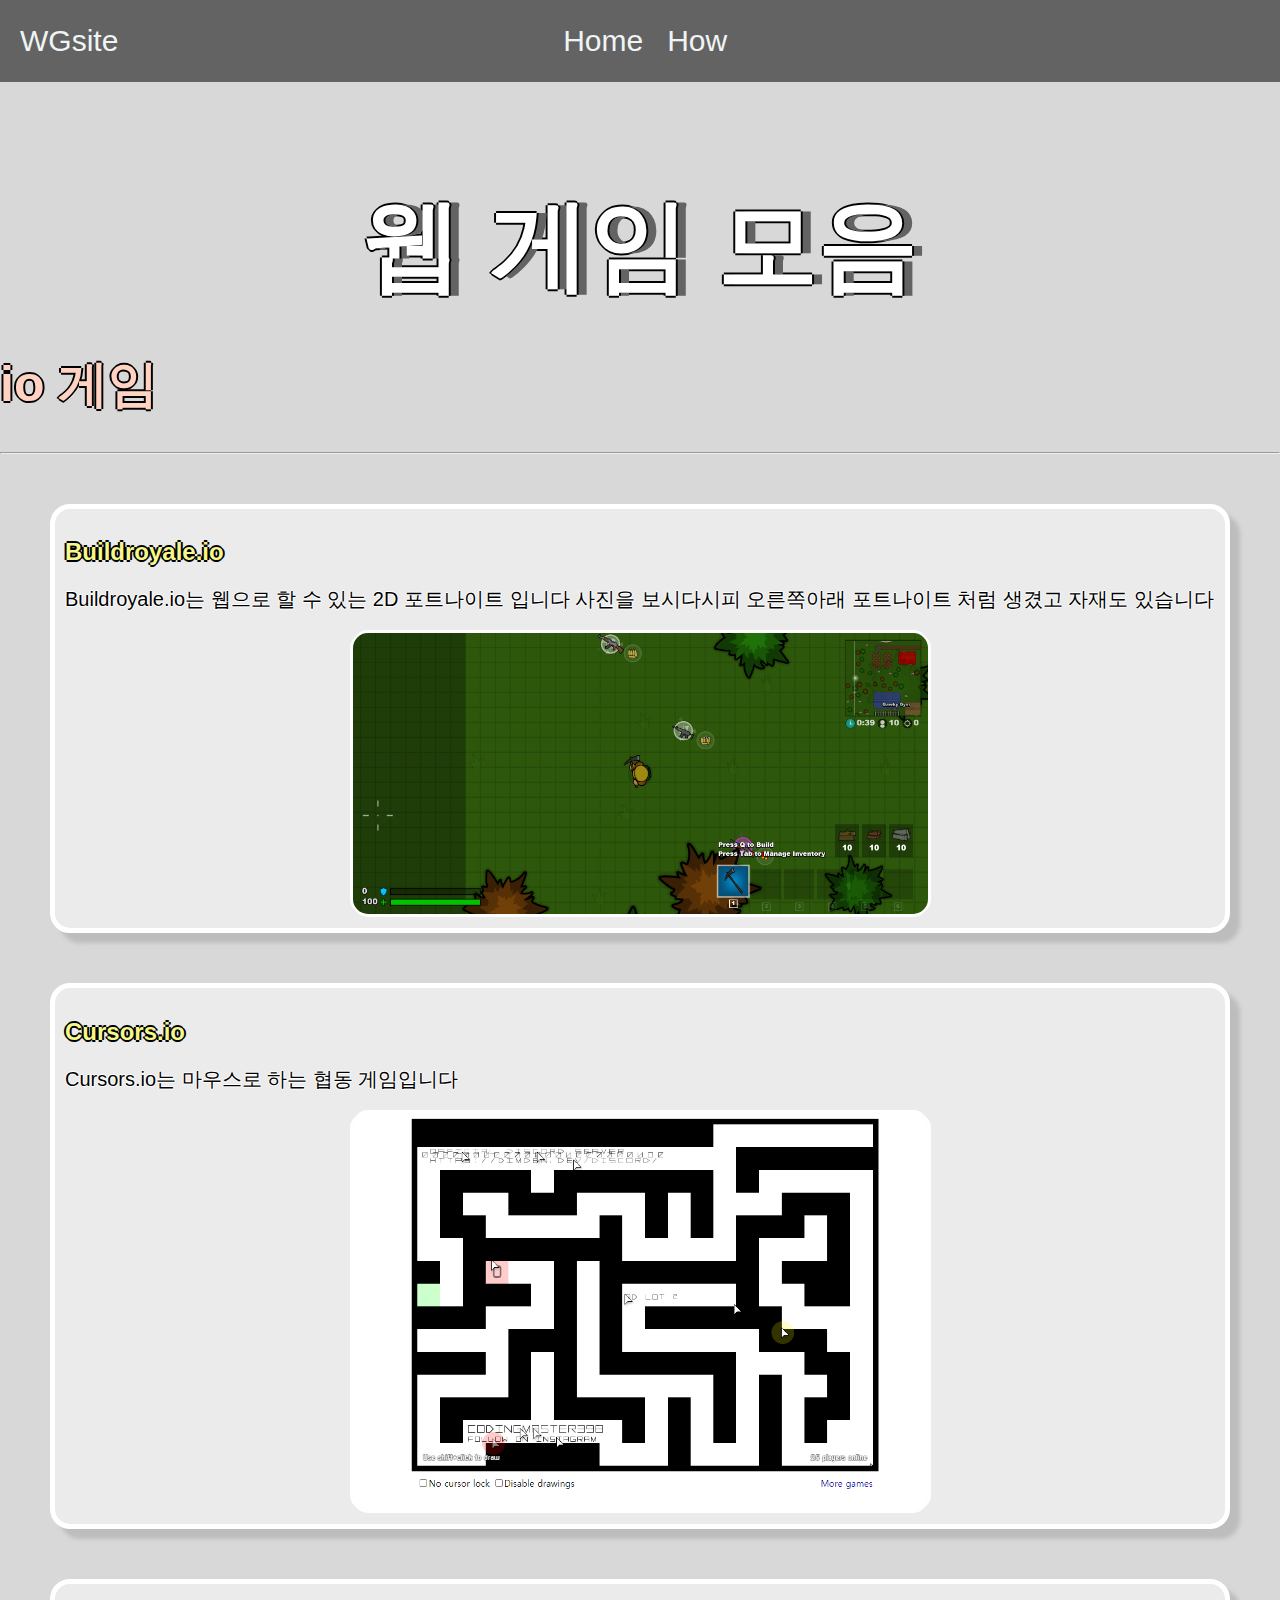
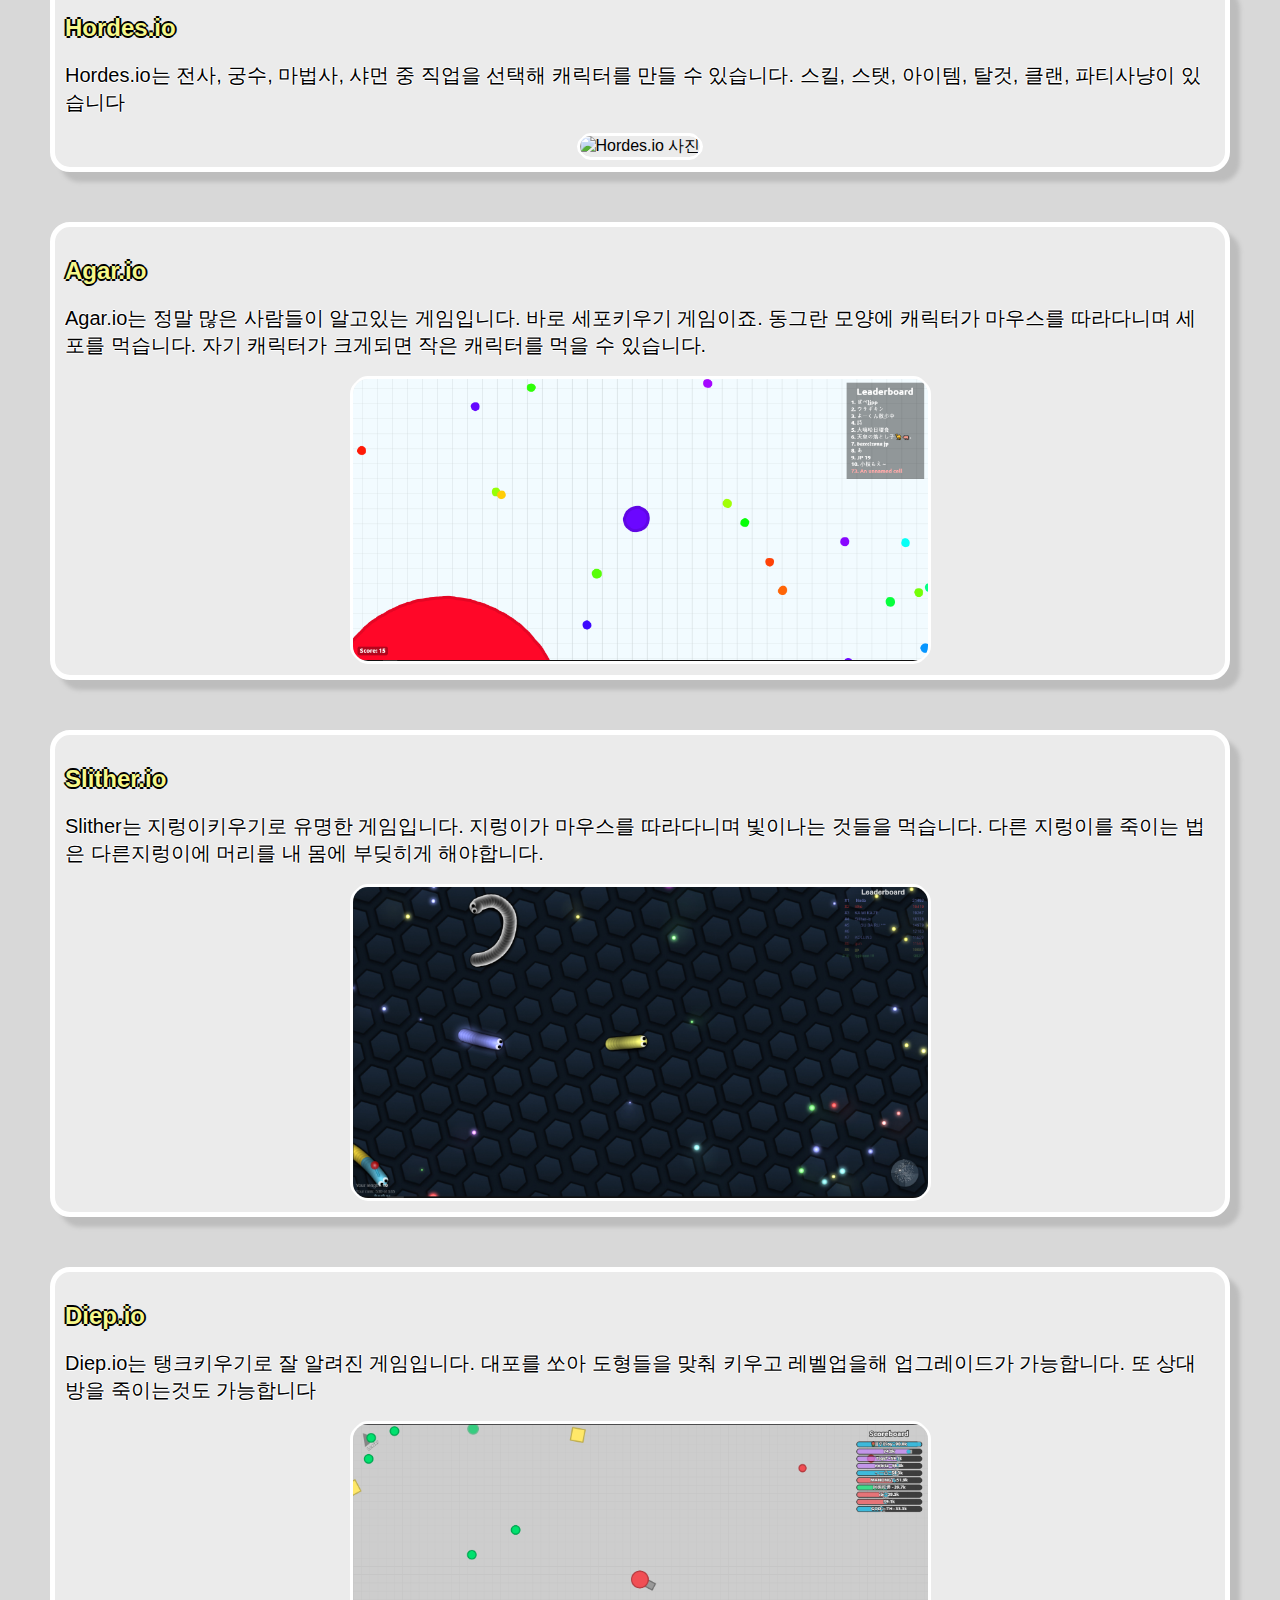
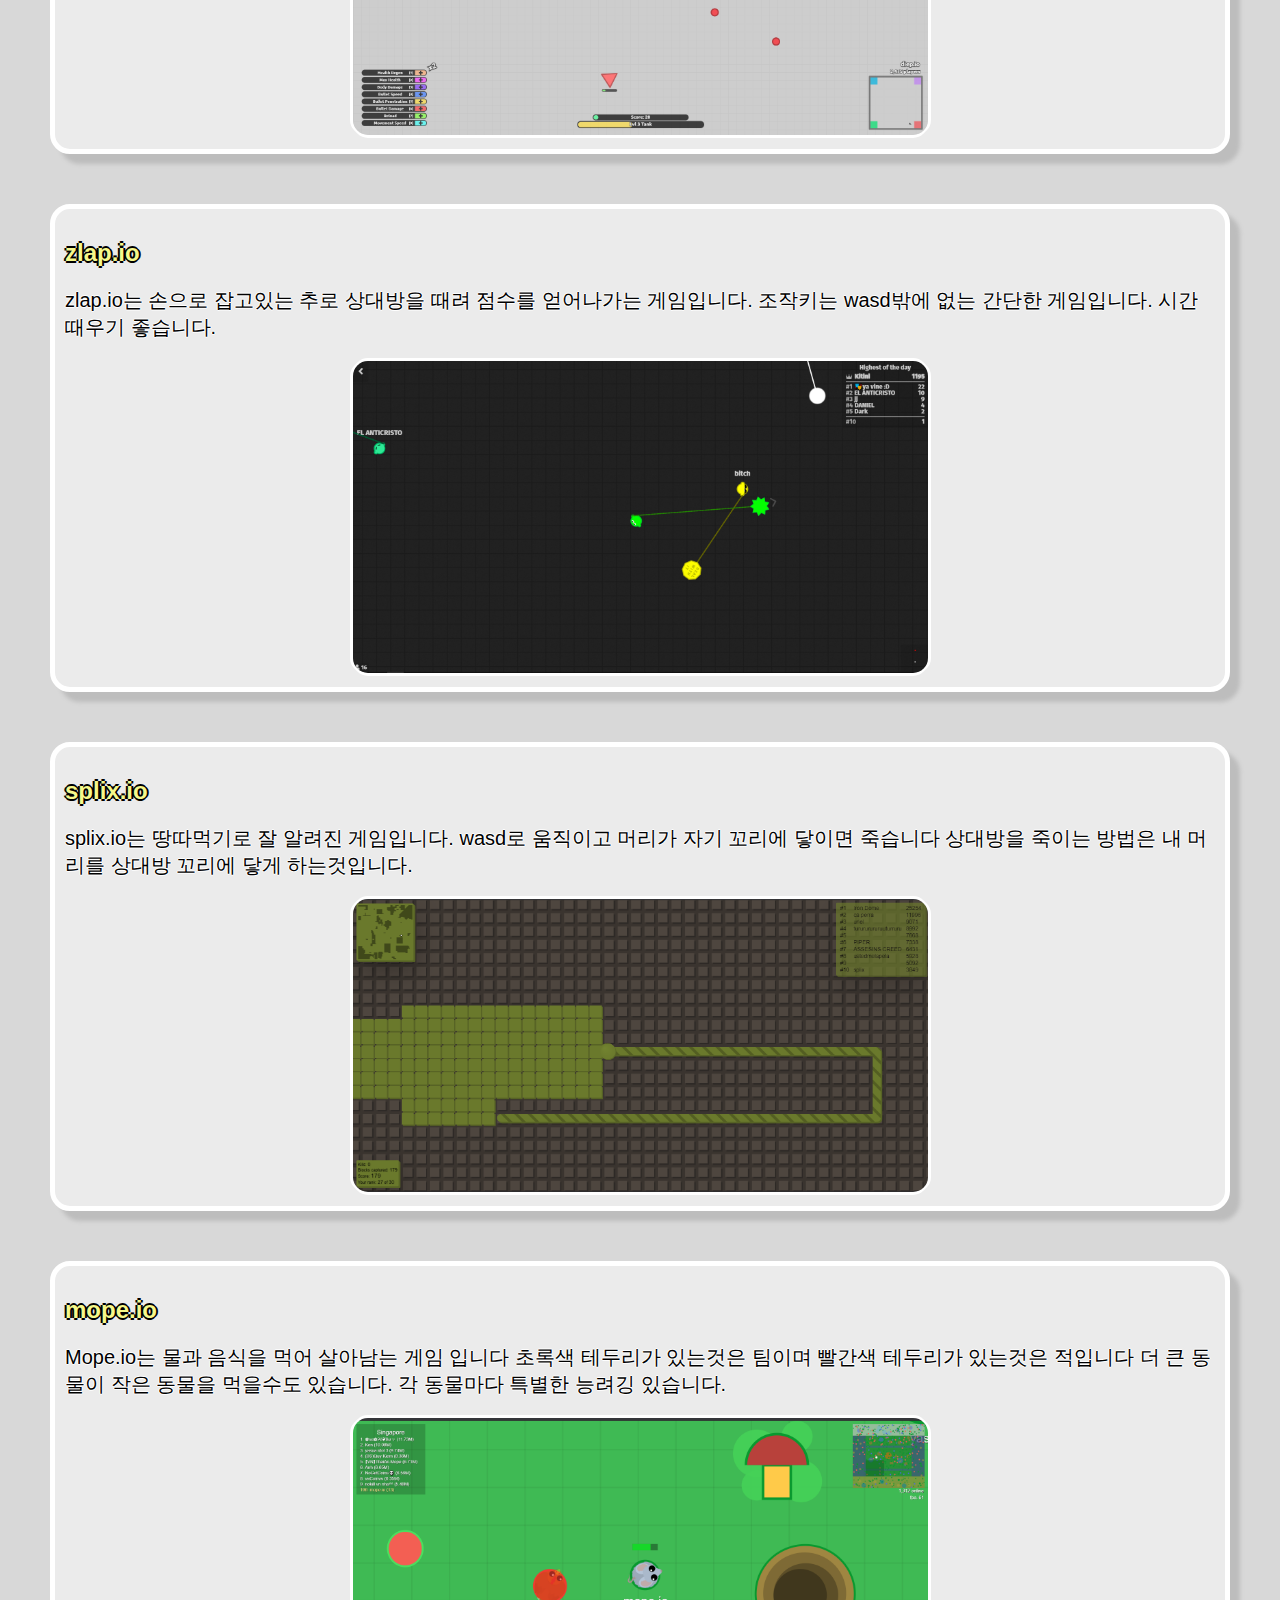
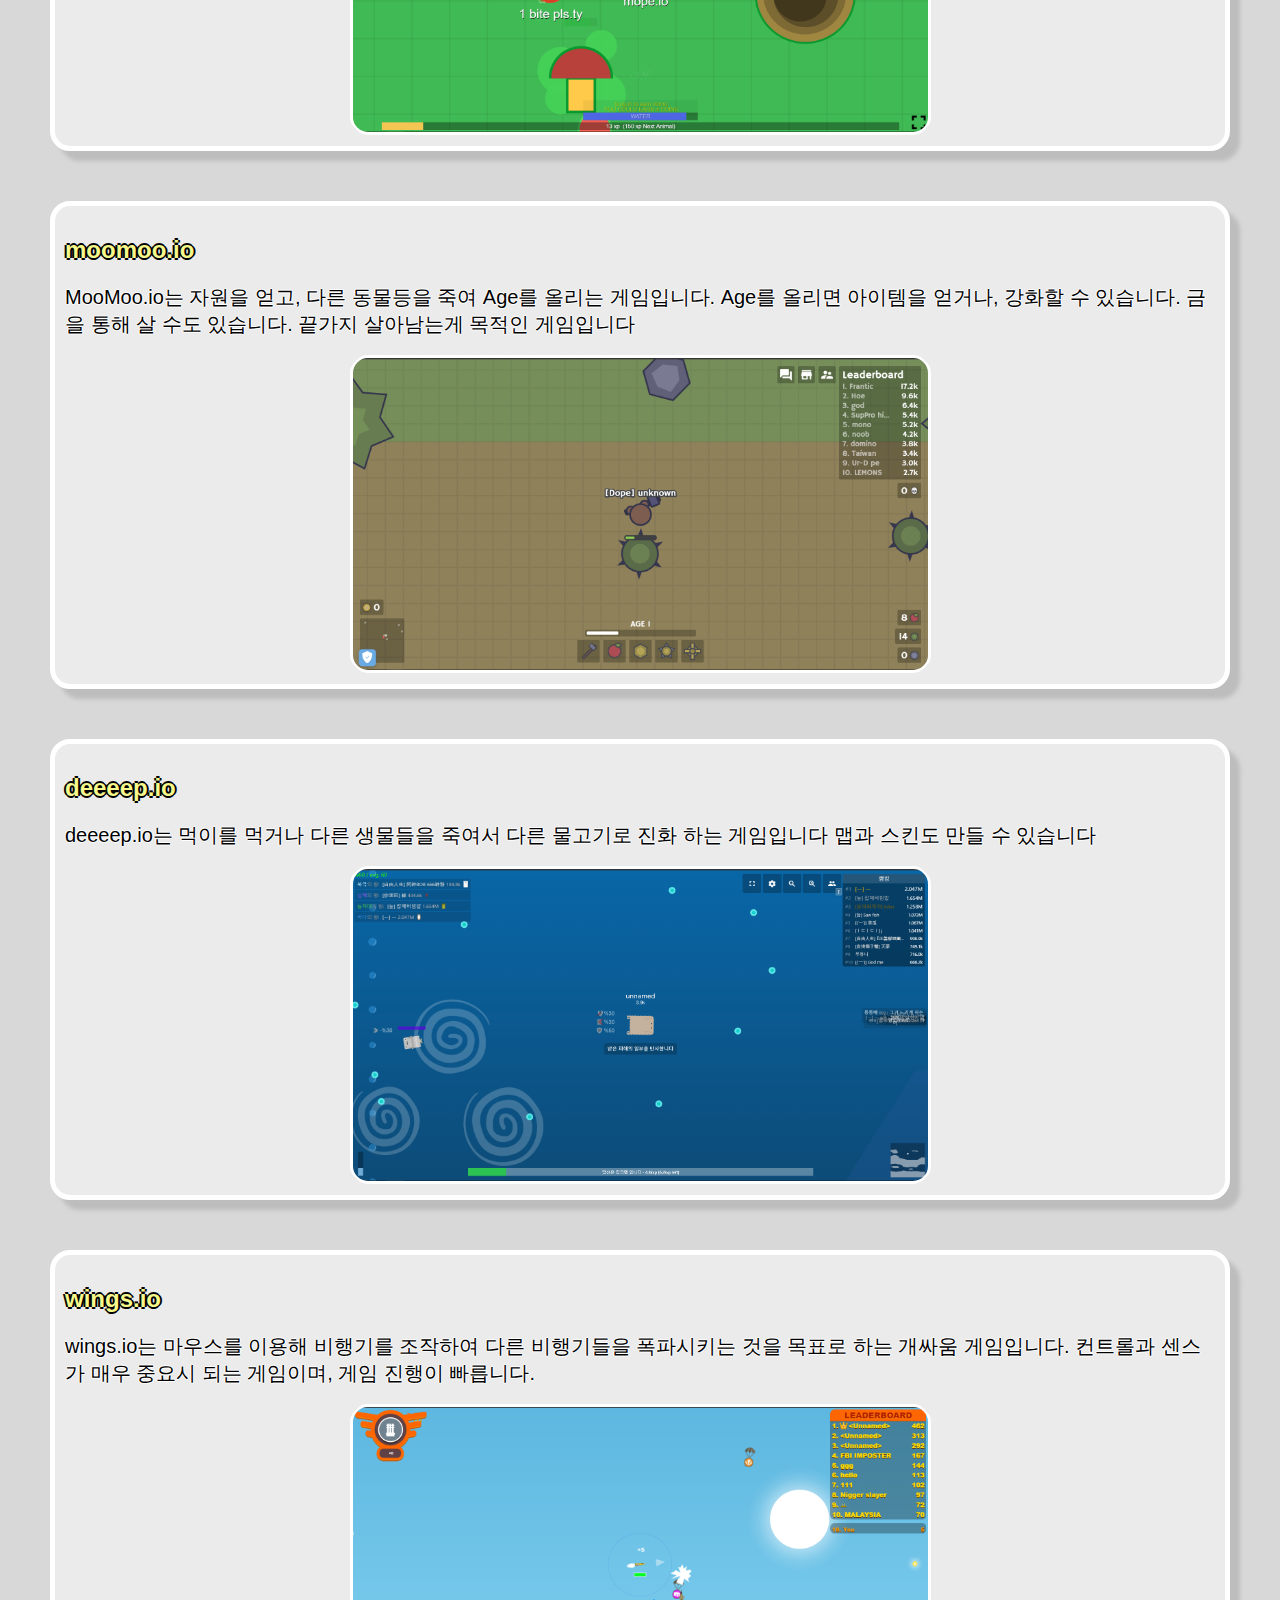
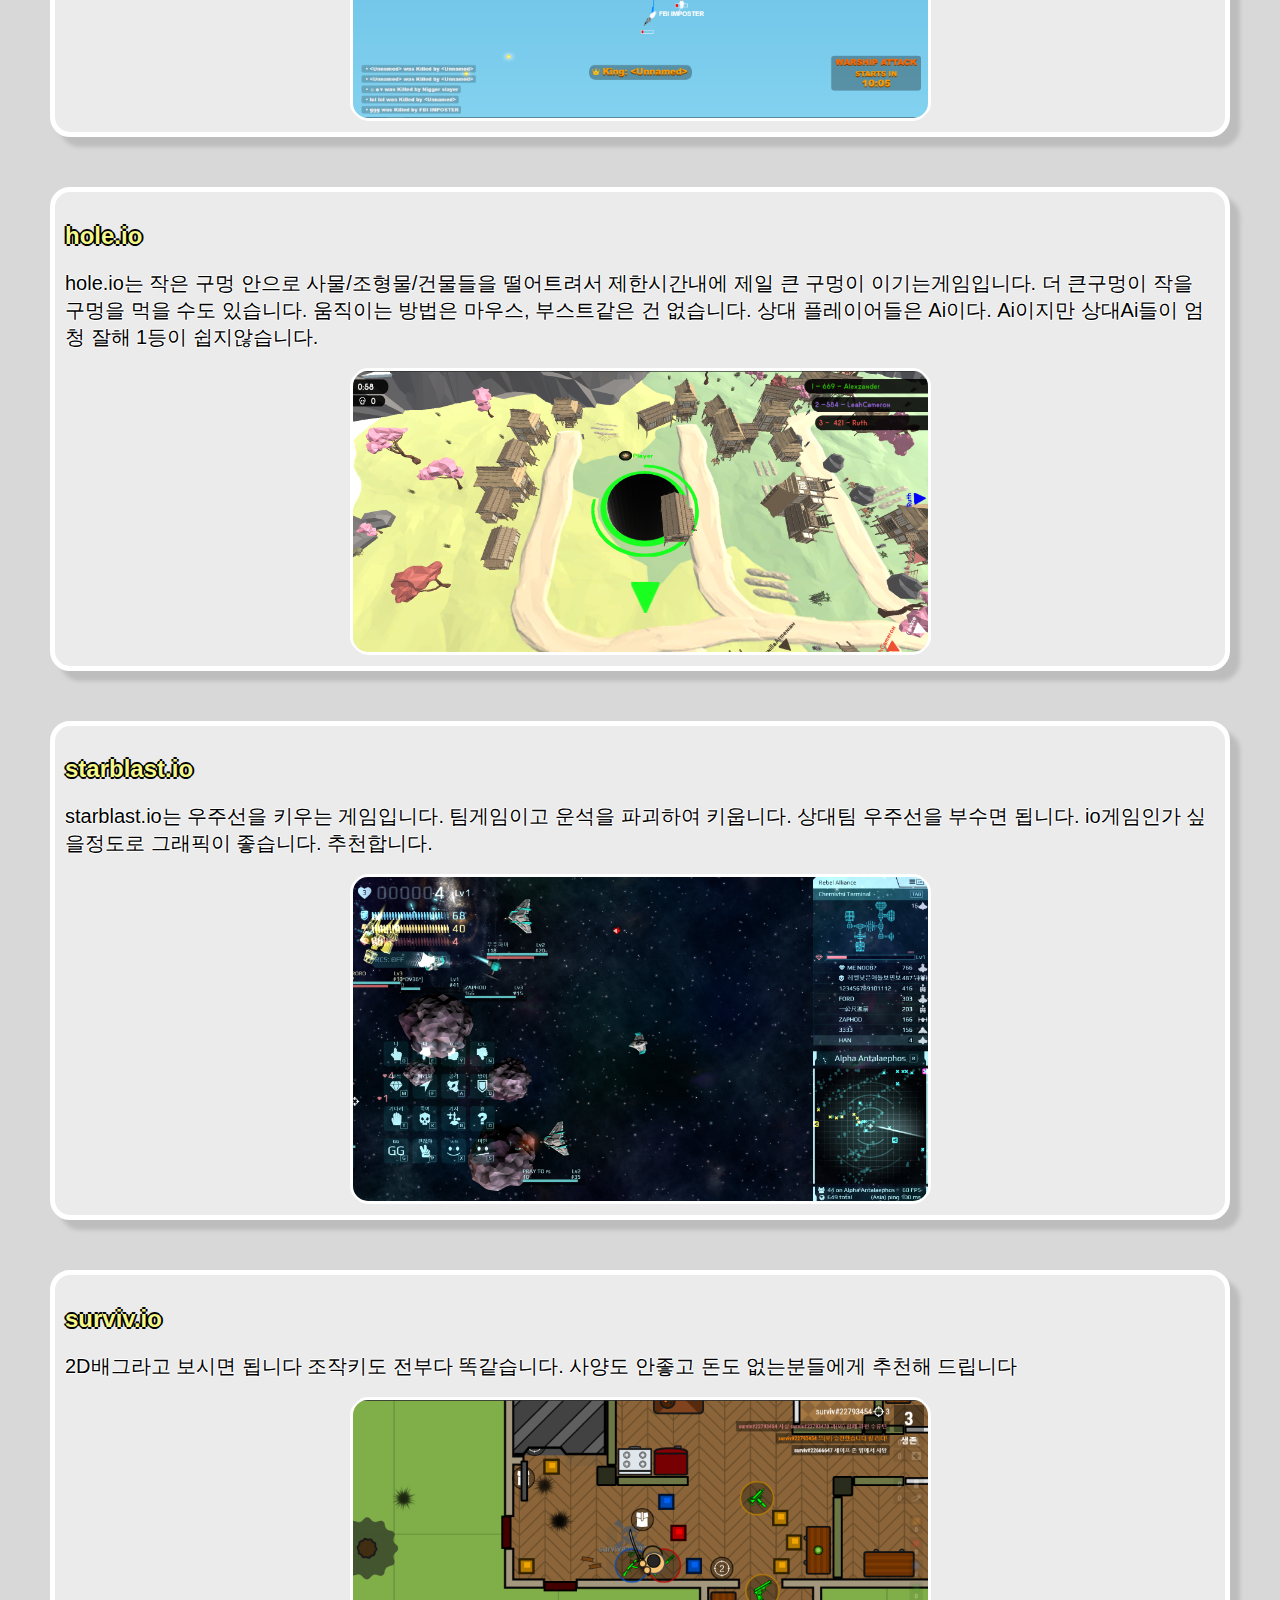
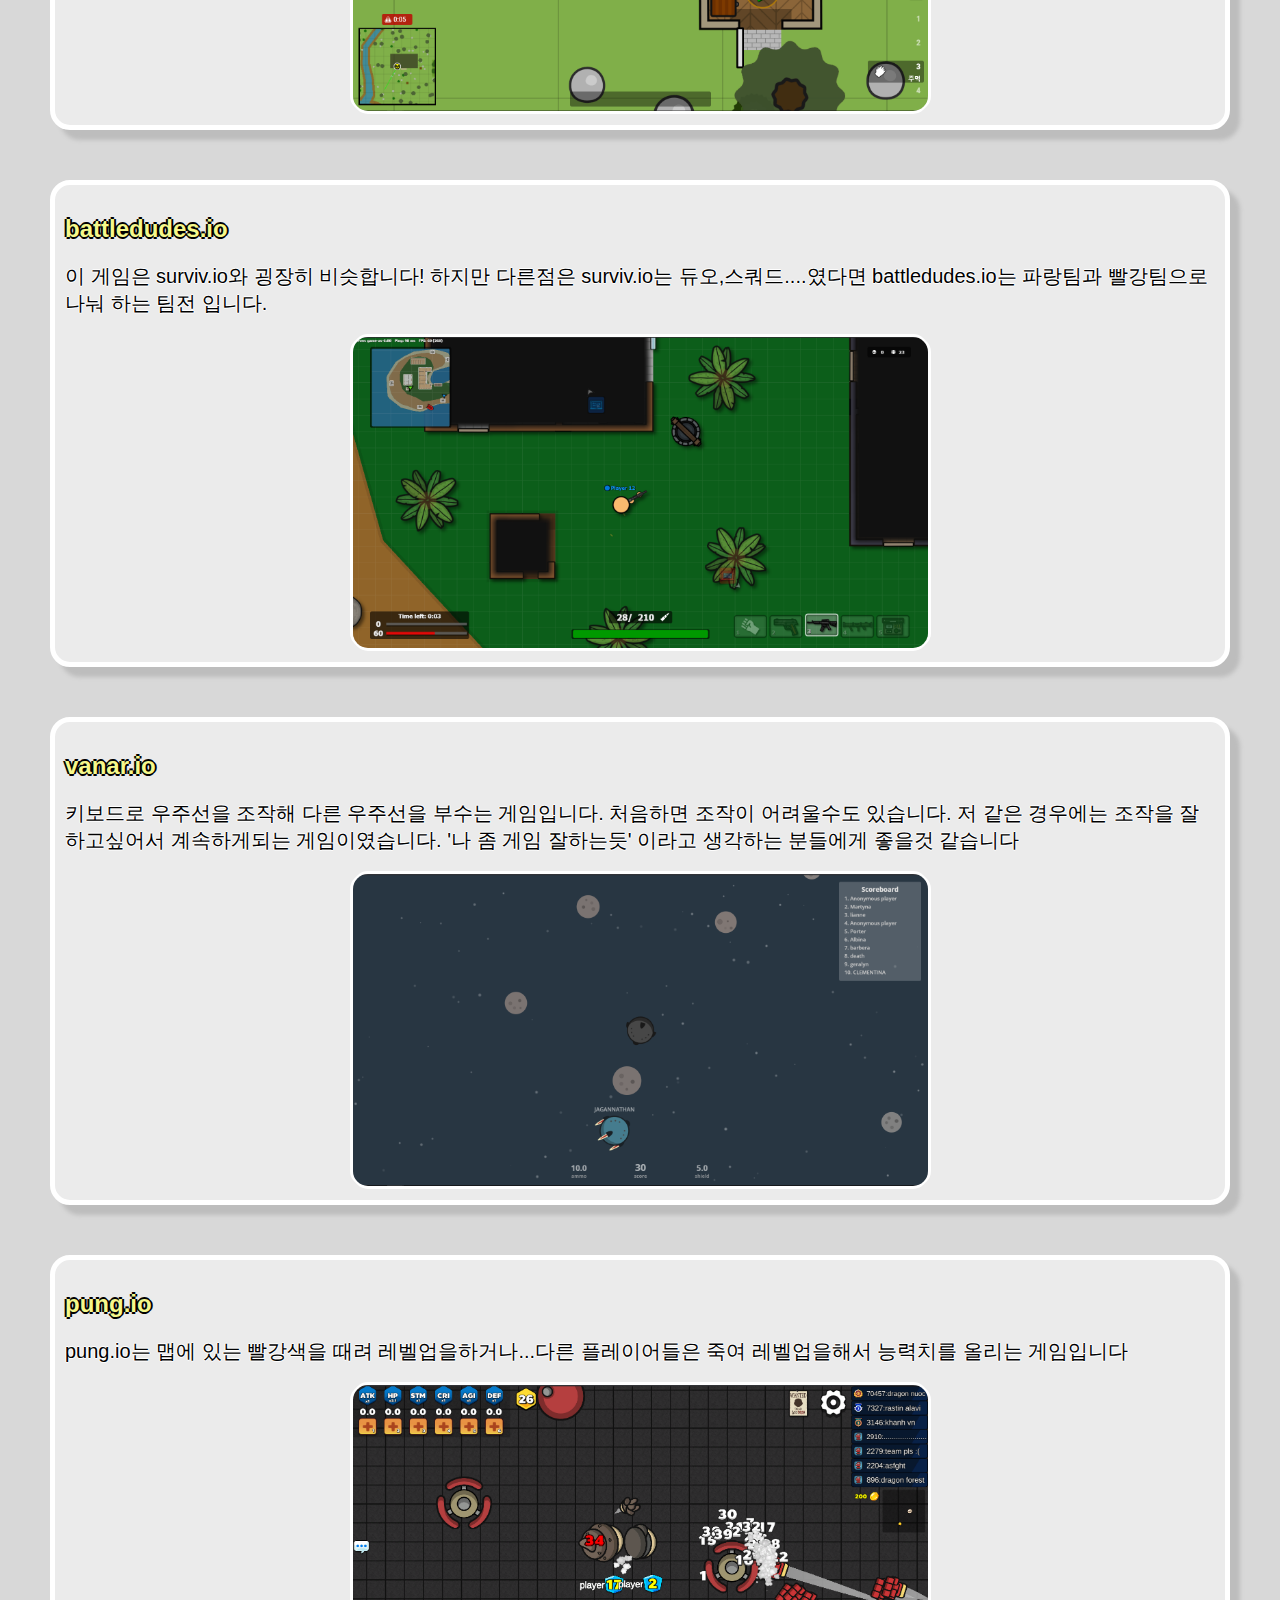
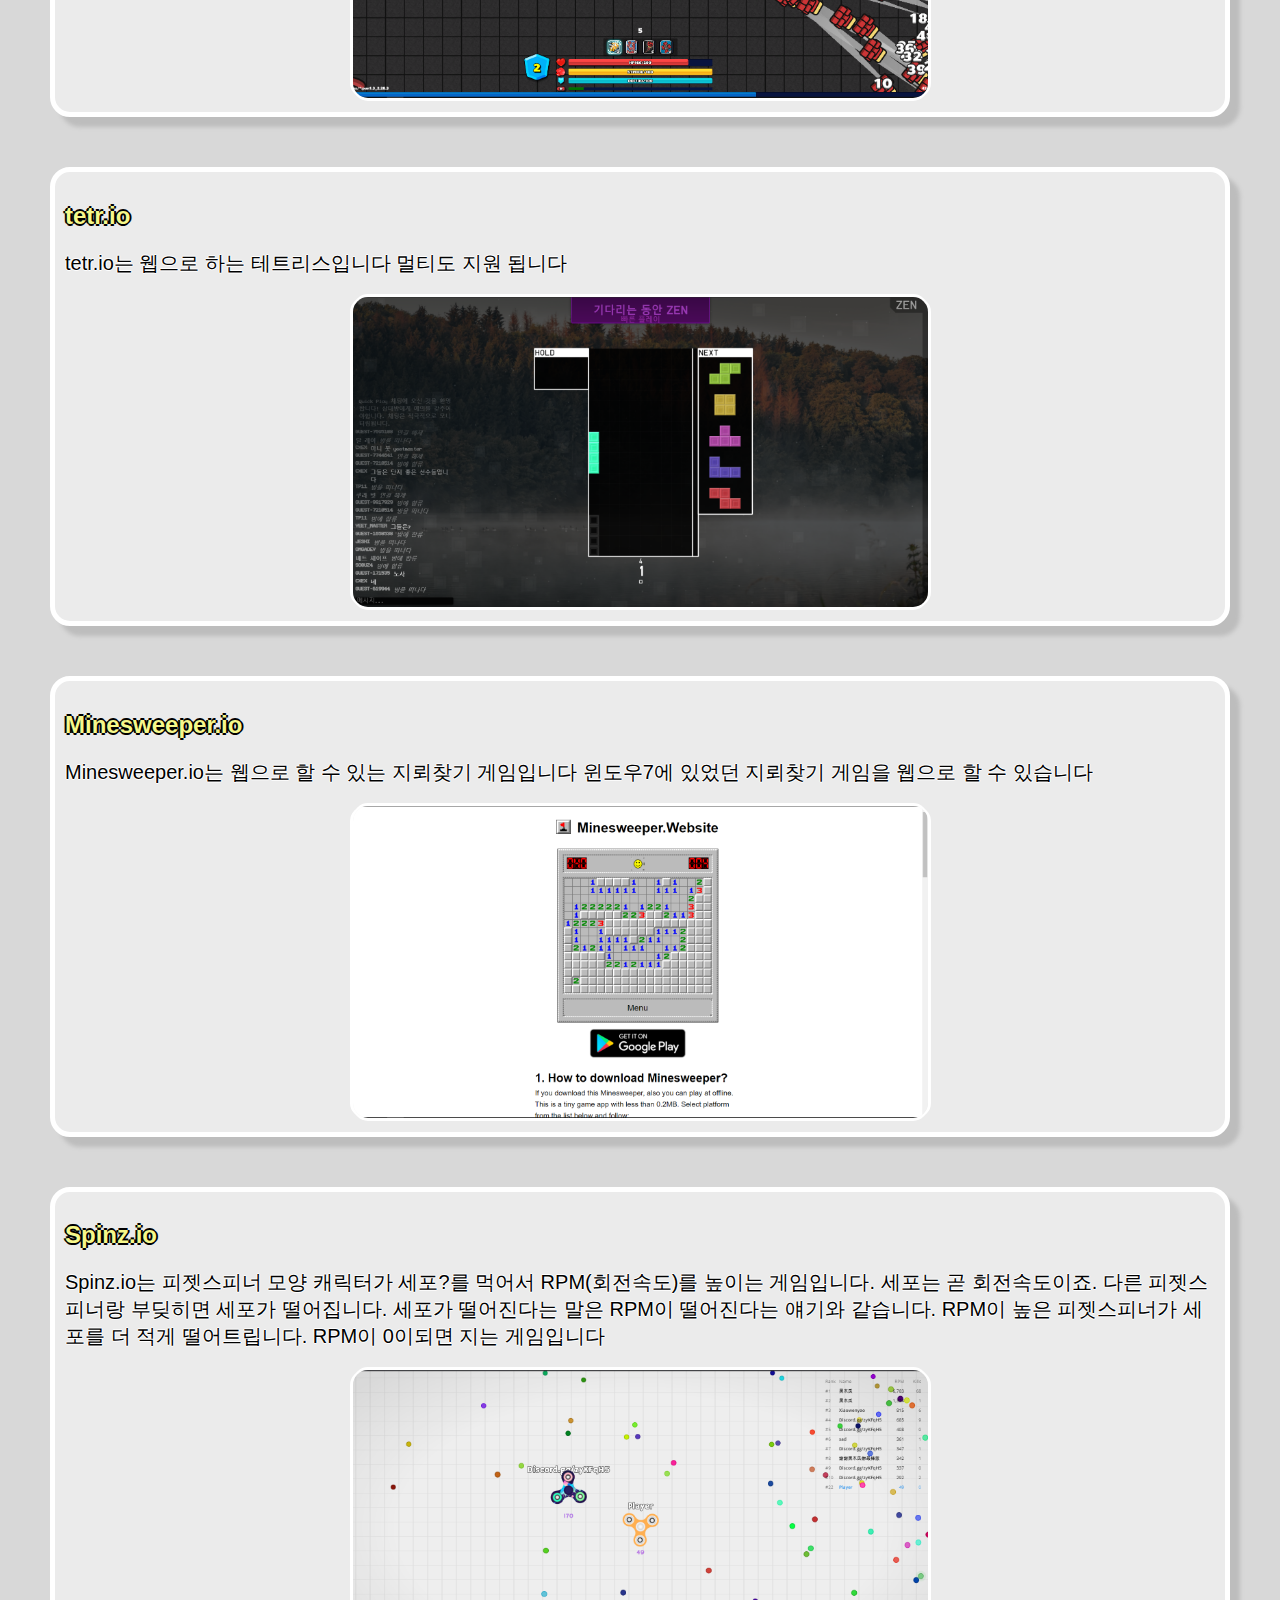
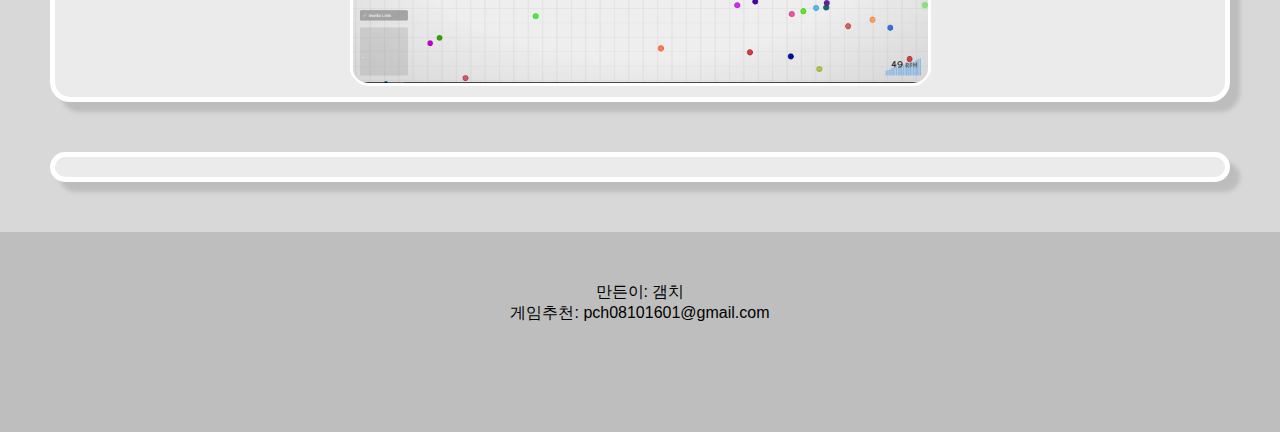
==== index.html @ 639a16a8 "Add files via upload" ====
<!DOCTYPE html>
<html lang="ko">

<head>
    <meta charset="UTF-8">
    <link rel="stylesheet" href="css/style.css">
    <title>Web Game</title>
    <link href="img/logo.ico" rel="shortcut icon" type="image/x-icon">
    <script src="js/main.js" defer></script>

    <script type="text/javascript">
        // 우측 클릭 방지
        document.onmousedown = disableclick; status = "우클릭 하지마세요."; function disableclick(event) { if (event.button == 2) { alert(status); return false; } }
    </script>
    <script src="https://kit.fontawesome.com/b777e05962.js" crossorigin="anonymous"></script>

    <meta name="naver-site-verification" content="c8f95dfe63af2a18f88eac1f451a0fa9f94e930c" />
    <!--네이버 서치콘솔-->
    <script data-ad-client="ca-pub-9449716559355642" async
        src="https://pagead2.googlesyndication.com/pagead/js/adsbygoogle.js"></script>
    <!--구글 애드센스-->
    <meta name="google-site-verification" content="akXKOeOFv_po91ZqTXJpAV9W9zOsYFNxYmEz2DaFKV4" />
    <!--구글 서치콘솔-->
    <meta name="description" content="설치 없이 할 수 있는 웹 게임을 모으고 설명한 사이트입니다" />
    <meta name="Keywords" content="웹게임, 웹 게임, WGsite, 웹 게임 모음, WG site" />
    <meta property="og:type" content="website">
    <meta property="og:url" content="https://wgsite.netlify.app">
    <meta property="og:title" content="웹 게임 모음">
    <meta property="og:image" content="https://i.postimg.cc/CK7k9vvY/001.png">
    <meta property="og:description" content="설치 없이 할 수 있는 웹 게임을 모으고 설명한 사이트입니다">
    <meta property="og:site_name" content="Web Game">
    <meta property="og:locale" content="ko_kr">
    <link rel="canonical" href="https://wgsite.netlify.app">
    <link rel="apple-touch-icon" href="img/logo.ico">
    <link rel="apple-touch-startup-image" href="img/start.png">
    <meta name="apple-mobile-web-app-title" content="WGsite">
    <meta name="apple-mobile-web-app-capable" content="yes">
    <meta name="apple-mobile-web-app-status-bar-style" content="#636363">
    <meta name="viewport" content="width=device-width, initial-scale=1.0">
</head>

<body>
    <header>
        <nav class="navbar">
            <div class="navbar__logo">
                <i class="fas fa-gamepad"></i>
                <a href="">WGsite</a>
            </div>

            <ul class="navbar__menu">
                <li><a href="index.html">Home</a></li>
                <li><a href="how.html">How</a></li>
            </ul>

            <ul class="navbar__links">
                <li><a href="https://twitter.com/Lionpch"><i class="fab fa-twitter"></i></a></li>
                <li><a href="https://www.youtube.com/channel/UCzwkBUWaLZd0kc3oYWTtAdA"><i
                            class="fab fa-youtube"></i></a></li>
            </ul>

            <a href="#" class="navbar__tg"><i class="fas fa-bars"></i></a>
        </nav>
    </header>
    
    <ins class="kakao_ad_area" style="display:none;" data-ad-unit="DAN-P7DDRtXanu687LdF" data-ad-width="320"
        data-ad-height="100"></ins>
    <script type="text/javascript" src="//t1.daumcdn.net/kas/static/ba.min.js" async></script>
    <main>
        <h1 id="first">웹 게임 모음</h1>

        <h1>io 게임</h1>
        <hr>
        <div class="box">
            <h2>Buildroyale.io</h2>
            <p>
                Buildroyale.io는 웹으로 할 수 있는 2D 포트나이트 입니다 사진을 보시다시피 오른쪽아래 포트나이트 처럼 생겼고 자재도 있습니다
            </p>
            <div class="img-center"><img src="img/buildroyale.PNG" alt="buildroyale.io 사진" width="50%"></div>
        </div>
        <div class="box">
            <h2>Cursors.io</h2>
            <p>
                Cursors.io는 마우스로 하는 협동 게임입니다
            </p>
            <div class="img-center"><img src="img/cursors.PNG" alt="cursors.io 사진" width="50%"></div>
        </div>
        <div class="box">
            <h2>Hordes.io</h2>
            <p>
                Hordes.io는 전사, 궁수, 마법사, 샤먼 중 직업을 선택해 캐릭터를 만들 수 있습니다. 스킬, 스탯, 아이템, 탈것, 클랜, 파티사냥이 있습니다
            </p>
            <div class="img-center"><img src="img/Hordes.PNG" alt="Hordes.io 사진" width="50%"></div>
        </div>
        <div class="box">
            <h2>Agar.io</h2>
            <p>
                Agar.io는 정말 많은 사람들이 알고있는 게임입니다. 바로 세포키우기 게임이죠. 동그란 모양에 캐릭터가 마우스를 따라다니며 세포를 먹습니다. 자기 캐릭터가 크게되면 작은 캐릭터를
                먹을
                수 있습니다.
            </p>
            <div class="img-center"><img src="img/agar.PNG" alt="agar.io 사진" width="50%"></div>
        </div>
        <div class="box">
            <h2>Slither.io</h2>
            <p>
                Slither는 지렁이키우기로 유명한 게임입니다. 지렁이가 마우스를 따라다니며 빛이나는 것들을 먹습니다. 다른 지렁이를 죽이는 법은 다른지렁이에 머리를 내 몸에 부딪히게 해야합니다.
            </p>
            <div class="img-center"><img src="img/slither.PNG" alt="slither.io 사진" width="50%"></div>
        </div>
        <div class="box">
            <h2>Diep.io</h2>
            <p>
                Diep.io는 탱크키우기로 잘 알려진 게임입니다. 대포를 쏘아 도형들을 맞춰 키우고 레벨업을해 업그레이드가 가능합니다. 또 상대방을 죽이는것도 가능합니다
            </p>
            <div class="img-center"><img src="img/diep.PNG" alt="diep.io 사진" width="50%"></div>
        </div>
        <ins class="kakao_ad_area" style="display:none;" 
 data-ad-unit    = "DAN-CqZLZ86AdqFc3PdI" 
 data-ad-width   = "320" 
 data-ad-height  = "50"></ins> 
<script type="text/javascript" src="//t1.daumcdn.net/kas/static/ba.min.js" async></script>
        <div class="box">
            <h2>zlap.io</h2>
            <p>zlap.io는 손으로 잡고있는 추로 상대방을 때려 점수를 얻어나가는 게임입니다. 조작키는 wasd밖에 없는 간단한 게임입니다. 시간 때우기 좋습니다.</p>
            <div class="img-center"><img src="img/zlap.PNG" src="zlap.io 사진" width="50%"></div>
        </div>
        <div class="box">
            <h2>splix.io</h2>
            <p>
                splix.io는 땅따먹기로 잘 알려진 게임입니다. wasd로 움직이고 머리가 자기 꼬리에 닿이면 죽습니다 상대방을 죽이는 방법은 내 머리를 상대방 꼬리에 닿게 하는것입니다.
            </p>
            <div class="img-center"><img src="img/splix.PNG" alt="splix.io 사진" width="50%"></div>
        </div>
        <div class="box">
            <h2>mope.io</h2>
            <p>
                Mope.io는 물과 음식을 먹어 살아남는 게임 입니다 초록색 테두리가 있는것은 팀이며 빨간색 테두리가 있는것은 적입니다 더 큰 동물이 작은 동물을 먹을수도 있습니다. 각 동물마다 특별한 능려깅 있습니다.
            </p>
            <div class="img-center"><img src="img/mope.PNG" alt="mope.io 사진" width="50%"></div>
        </div>
        <div class="box">
            <h2>moomoo.io</h2>
            <p>
                MooMoo.io는 자원을 얻고, 다른 동물등을 죽여 Age를 올리는 게임입니다. Age를 올리면 아이템을 얻거나, 강화할 수 있습니다. 금을 통해 살 수도 있습니다. 끝가지 살아남는게 목적인 게임입니다
            </p>
            <div class="img-center"><img src="img/moomoo.PNG" alt="moomoo.io 사진" width="50%"></div>
        </div>
        <div class="box">
            <h2>deeeep.io</h2>
            <p>
                deeeep.io는 먹이를 먹거나 다른 생물들을 죽여서 다른 물고기로 진화 하는 게임입니다
                맵과 스킨도 만들 수 있습니다
            </p>
            <div class="img-center"><img src="img/deeeep.PNG" alt="deeeep.io 사진" width="50%"></div>
        </div>
        <div class="box">
            <h2>wings.io</h2>
            <p>
                wings.io는 마우스를 이용해 비행기를 조작하여 다른 비행기들을 폭파시키는 것을 목표로 하는 개싸움 게임입니다. 컨트롤과 센스가 매우 중요시 되는 게임이며, 게임 진행이 빠릅니다.
            </p>
            <div class="img-center"><img src="img/wings.PNG" alt="wings.io 사진" width="50%"></div>
        </div>
        <ins class="kakao_ad_area" style="display:none;" 
 data-ad-unit    = "DAN-KgD9quOAHaaLZnfu" 
 data-ad-width   = "320" 
 data-ad-height  = "50"></ins> 
<script type="text/javascript" src="//t1.daumcdn.net/kas/static/ba.min.js" async></script>
        <div class="box">
            <h2>hole.io</h2>
            <p>
                hole.io는 작은 구멍 안으로 사물/조형물/건물들을 떨어트려서 제한시간내에 제일 큰 구멍이 이기는게임입니다.
                더 큰구멍이 작을 구멍을 먹을 수도 있습니다.
                움직이는 방법은 마우스, 부스트같은 건 없습니다.
                상대 플레이어들은 Ai이다. Ai이지만 상대Ai들이 엄청 잘해 1등이 쉽지않습니다.
            </p>
            <div class="img-center"><img src="img/hole.PNG" alt="hole.io 사진" width="50%"></div>
        </div>
        <div class="box">
            <h2>starblast.io</h2>
            <p>
                starblast.io는 우주선을 키우는 게임입니다. 팀게임이고 운석을 파괴하여 키웁니다. 상대팀 우주선을 부수면 됩니다. io게임인가 싶을정도로 그래픽이 좋습니다. 추천합니다.
            </p>
            <div class="img-center"><img src="img/starblsat.PNG" art="starblast.io 사진" width="50%"></div>
        </div>
        <div class="box">
            <h2>surviv.io</h2>
            <p>
                2D배그라고 보시면 됩니다 조작키도 전부다 똑같습니다. 사양도 안좋고 돈도 없는분들에게 추천해 드립니다
            </p>
            <div class="img-center"><img src="img/surviv.PNG" alt="surviv.io 사진" width="50%"></div>
        </div>
        <div class="box">
            <h2>battledudes.io</h2>
            <p>
                이 게임은 surviv.io와 굉장히 비슷합니다! 하지만 다른점은 surviv.io는 듀오,스쿼드....였다면 battledudes.io는 파랑팀과 빨강팀으로 나눠 하는 팀전 입니다.
            </p>
            <div class="img-center"><img src="img/battledudes.PNG" alt="battledudes.io 사진" width="50%"></div>
        </div>
        <div class="box">
            <h2>vanar.io</h2>
            <p>
                키보드로 우주선을 조작해 다른 우주선을 부수는 게임입니다. 처음하면 조작이 어려울수도 있습니다. 저 같은 경우에는 조작을 잘하고싶어서 계속하게되는 게임이였습니다. '나 좀 게임 잘하는듯'
                이라고 생각하는 분들에게 좋을것 같습니다
            </p>
            <div class="img-center"><img src="img/vanar.PNG" alt="vanar.io 사진" width="50%"></div>
        </div>
        <div class="box">
            <h2>pung.io</h2>
            <p>pung.io는 맵에 있는 빨강색을 때려 레벨업을하거나...다른 플레이어들은 죽여 레벨업을해서 능력치를 올리는 게임입니다</p>
            <div class="img-center"><img src="img/pung.PNG" alt="pung.io 사진" width="50%"></div>
        </div>
        <div class="box">
            <h2>tetr.io</h2>
            <p>tetr.io는 웹으로 하는 테트리스입니다 멀티도 지원 됩니다</p>
            <div class="img-center"><img src="img/tetr.PNG" art="tetr.io 사진" width="50%"></div>
        </div>
        <div class="box">
            <h2>Minesweeper.io</h2>
            <p>Minesweeper.io는 웹으로 할 수 있는 지뢰찾기 게임입니다 윈도우7에 있었던 지뢰찾기 게임을 웹으로 할 수 있습니다</p>
            <div class="img-center"><img src="img/Minesweeper.PNG" alt="Minesweeper.io 사진"  width="50%"></div>
        </div>
        <div class="box">
            <h2>Spinz.io</h2>
            <p>Spinz.io는 피젯스피너 모양 캐릭터가 세포?를 먹어서 RPM(회전속도)를 높이는 게임입니다. 세포는 곧 회전속도이죠. 다른 피젯스피너랑 부딪히면 세포가 떨어집니다. 세포가 떨어진다는 말은 RPM이 떨어진다는 얘기와 같습니다. RPM이 높은 피젯스피너가 세포를 더 적게 떨어트립니다. RPM이 0이되면 지는 게임입니다</p>
            <div class="img-center"><img src="img/Spinz.PNG" alt="Spinz.io 사진" width="50%"></div>
        </div>
        <div class="box">
            
        </div>
    </main>
    <ins class="kakao_ad_area" style="display:none;" data-ad-unit="DAN-mz4ATxx9tTKPaHQD" data-ad-width="320"
        data-ad-height="100"></ins>
    <script type="text/javascript" src="//t1.daumcdn.net/kas/static/ba.min.js" async></script>
    <footer>
        만든이: 갬치 <br>
        게임추천: pch08101601@gmail.com
        <div class="low-logo">
            <i class="fas fa-gamepad"></i>
        </div>
    </footer>
</body>

</html>
---- css/style.css ----
@font-face {
    font-family: 'BMJUA';
    src: url('https://cdn.jsdelivr.net/gh/projectnoonnu/noonfonts_one@1.0/BMJUA.woff') format('woff');
    font-weight: normal;
    font-style: normal;
}

:root {
    --text-color: #f0f4f5
}
body {
    background-color: rgb(216, 216, 216);
    font-family: 'BMJUA', sans-serif;
    margin: 0;
}

footer {
    background-color: rgb(190, 190, 190);
    height: 100px;
    text-align: center;
    padding: 50px;
}

.low-logo {
    color: rgb(235, 235, 235);
    font-size: 100px;
}

h2, h1 {
    text-decoration:none;
    color: rgb(246, 248, 139);
    text-shadow: 2px 0px 0px black, -2px 0px 0px black, 0px -2px 0px black, 0px 2px 0px black
}

p {
    color: black;
    text-shadow: 0px 1px 0px white, 0px -1px 0px white, -1px 0px 0px white, 1px 0px 0px white;
    font-size: 20px;
}

h1 {
    font-size: 50px;
    color: rgb(255, 210, 194);
}

.box {
    border: white solid 5px;
    padding: 10px;
    margin: 50px;
    background-color: rgb(235, 235, 235);
    box-shadow: 10px 10px 4px rgb(189, 189, 189);
    border-radius: 20px;
}

.img-center {
    text-align: center;
}

div img {
    border-radius: 15px;
    box-shadow: 0px 3px 0px white, 0px -3px 0px white, -3px 0px 0px white, 3px 0px 0px white;
    
}

#first {
    text-align: center;
    font-size: 100px;
    color: white;
     text-shadow: 2px 0px 0px black, 10px 0px 0px #636363, -2px 0px 0px black, 0px -2px 0px black, 0px 2px 0px black;
     position:relative;
     top: 30px;
}

.navbar {
    display: flex;
    justify-content: space-between;
    align-items: center;
    background-color: #636363;
    padding: 8px 12px;
}

.navbar__logo {
    font-size: 30px;
    color: rgb(255, 210, 194);
    margin: 8px;
}

.navbar__menu {
    display: flex;
    list-style: none;
    padding-left: 0;
    font-size: 30px;
    margin: 8px;
}

.navbar__menu li {
    padding: 8px 12px;
}

.navbar__menu li:hover {
    background-color: rgb(255, 210, 194);
    border-radius: 10px;
}

.navbar__links {
    list-style: none;
    color: rgb(255, 210, 194);
    display: flex;
    font-size: 30px;
    margin: 8px;
}

.navbar__links li {
    padding: 8px 12px;
}

.navbar__tg {
    display: none;
    position: absolute;
    right: 32px;
    font-size: 24px;
    color: rgb(255, 210, 194);
}

a {
    text-decoration: none;
    color: var(--text-color);
}

@media screen and (max-width: 768px) {
    .navbar {
        flex-direction: column;
        align-items: flex-start;
        padding: 8px 24px;
        
    }

    .navbar__menu {
        display: none;
        flex-direction: column;
        align-items: center;
        width: 100%;
    }

    .navbar__menu li {
        width: 100%;
        text-align: center;
    }

    .navbar__links {
        justify-content: center;
        width: 100%;
        padding: 0;
    }

    .navbar__links {
        display: none;
    }

    .navbar__tg {
        display: block;
        margin: 8px;
    }
    
    .navbar__menu.active,
    .navbar__links.active {
        display: flex;
    }


}
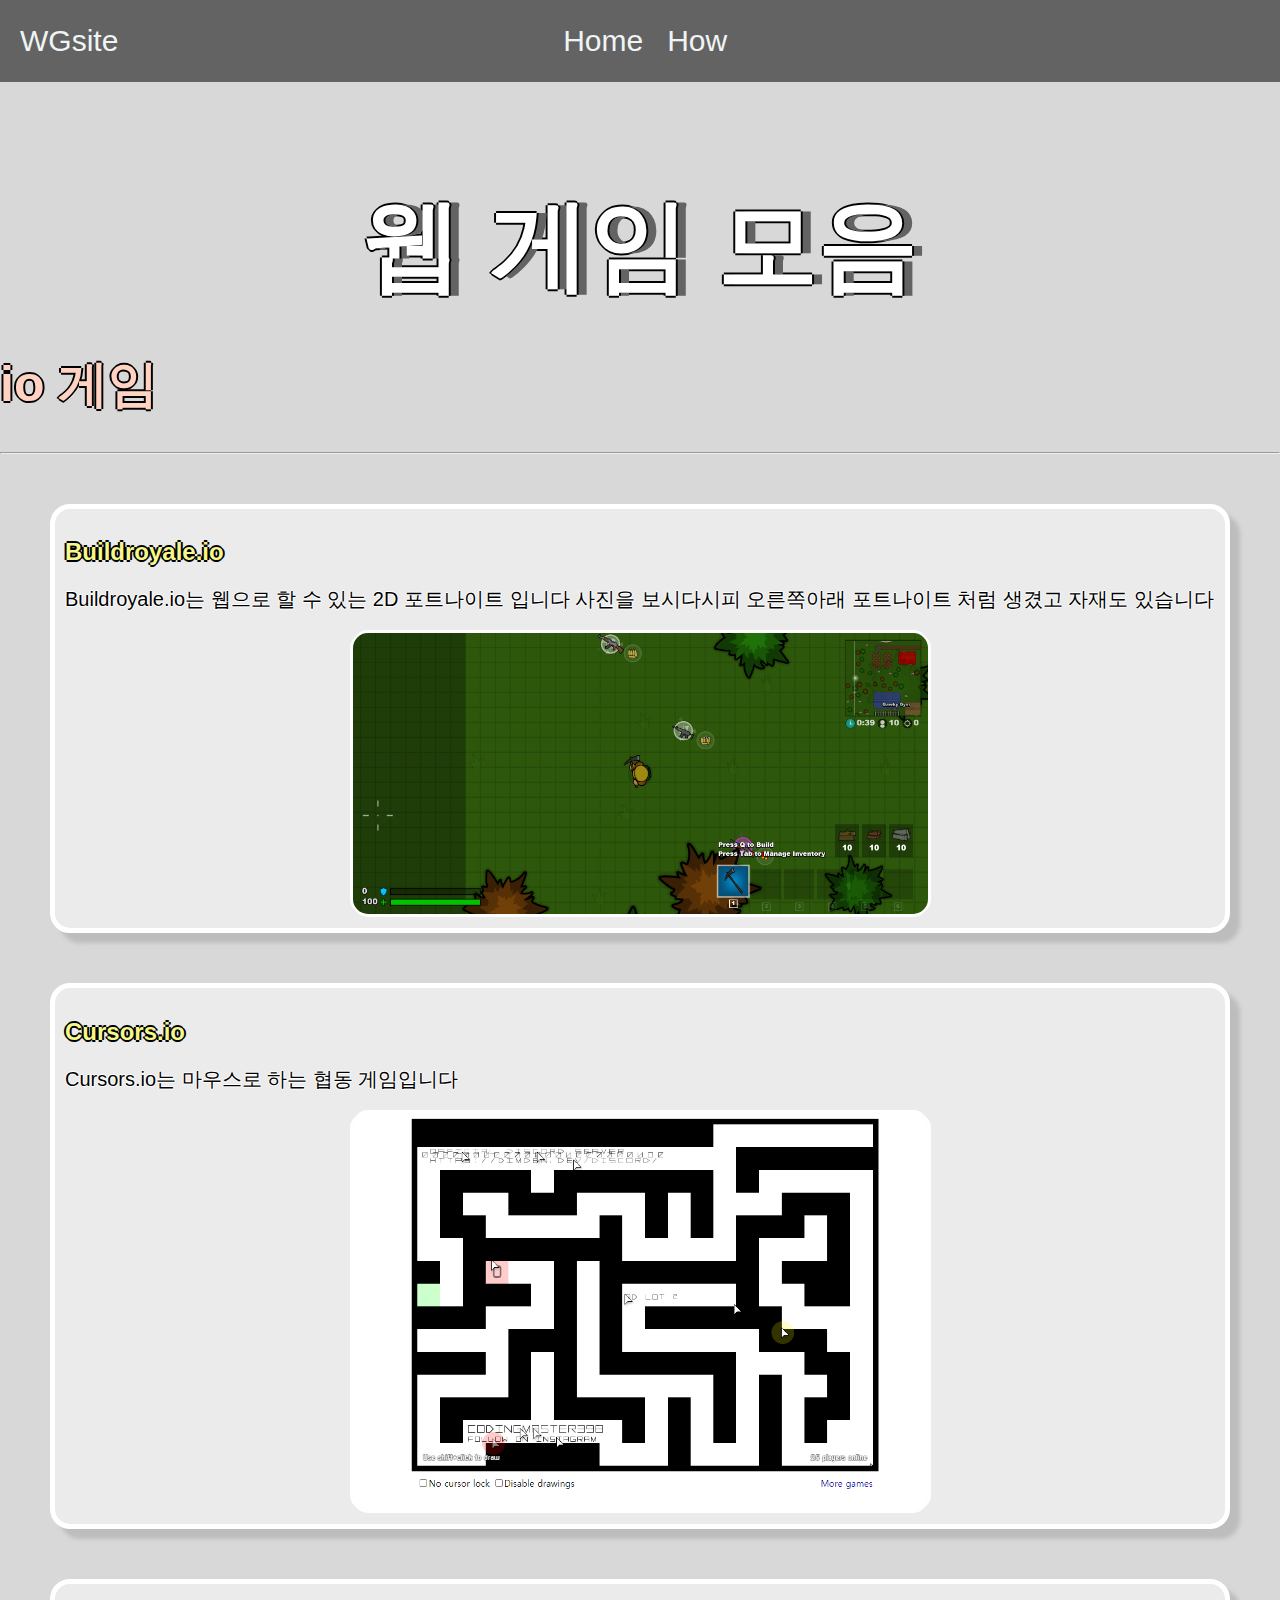
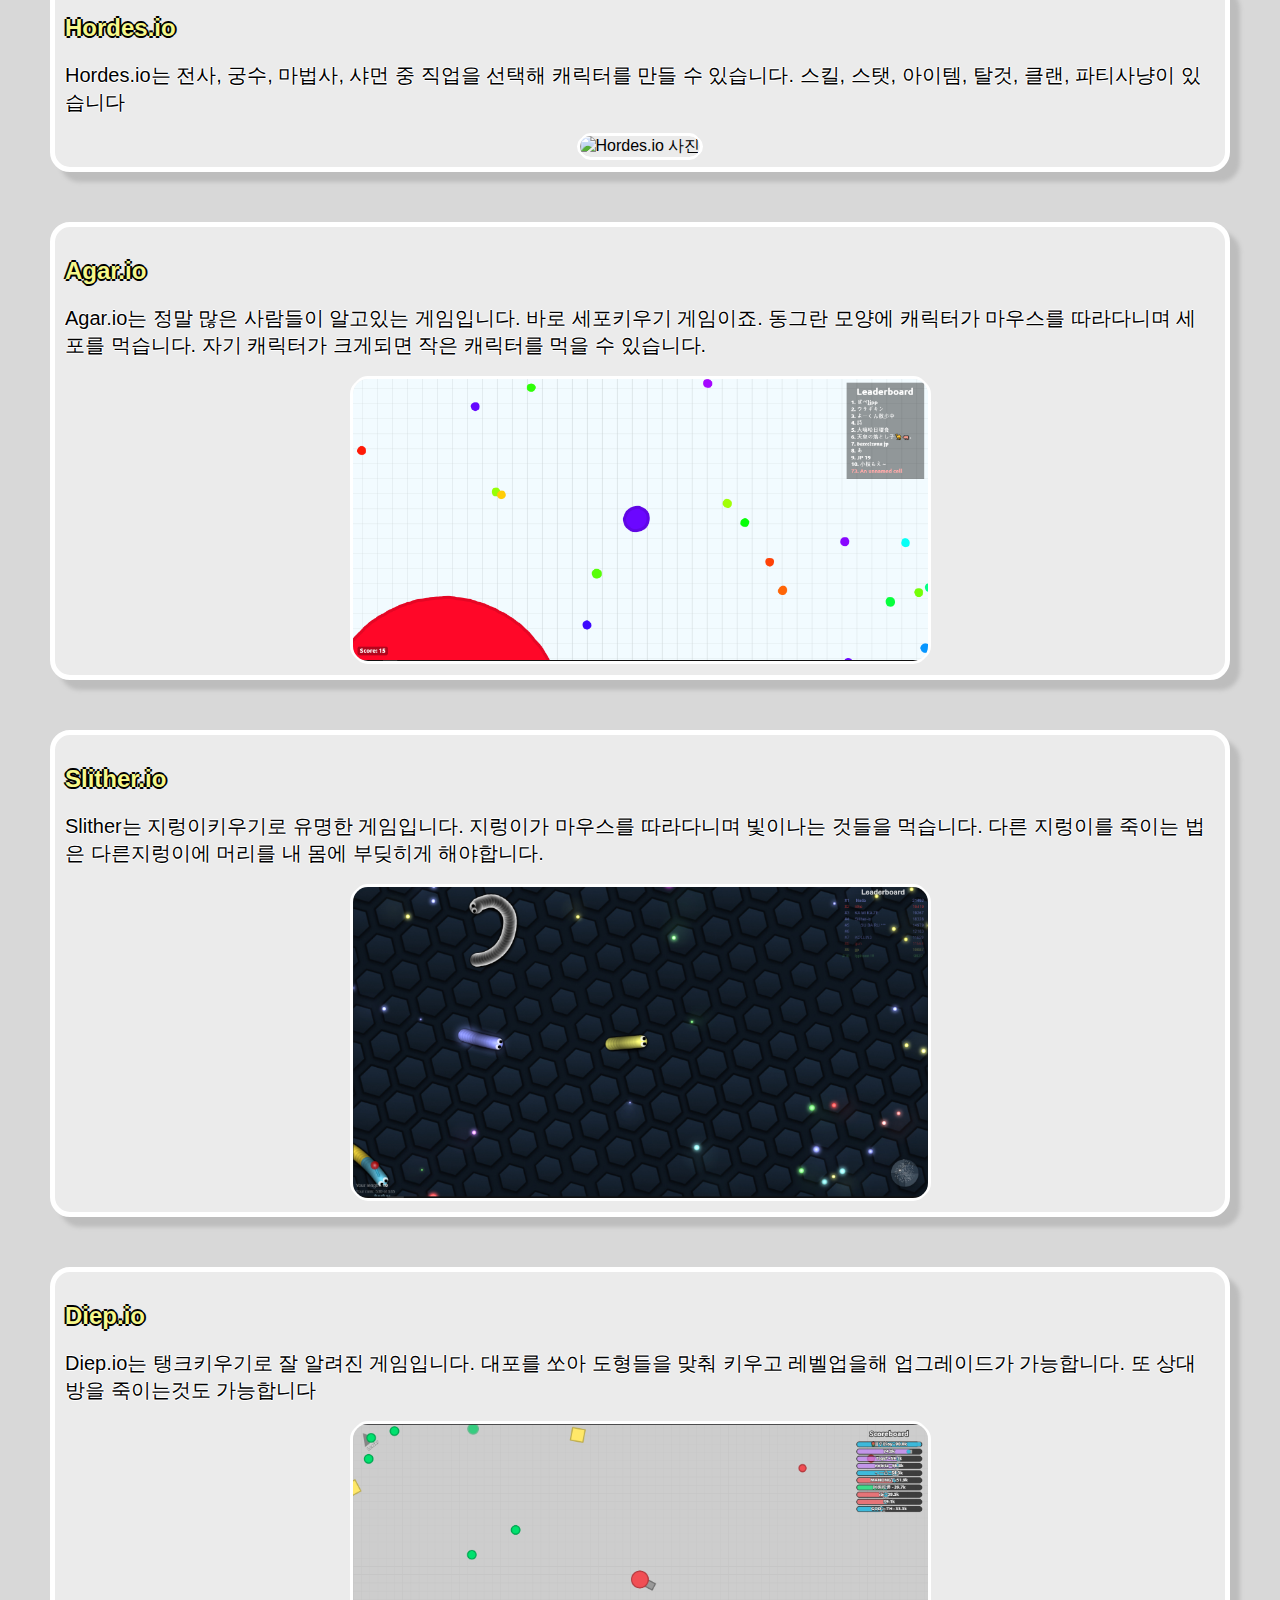
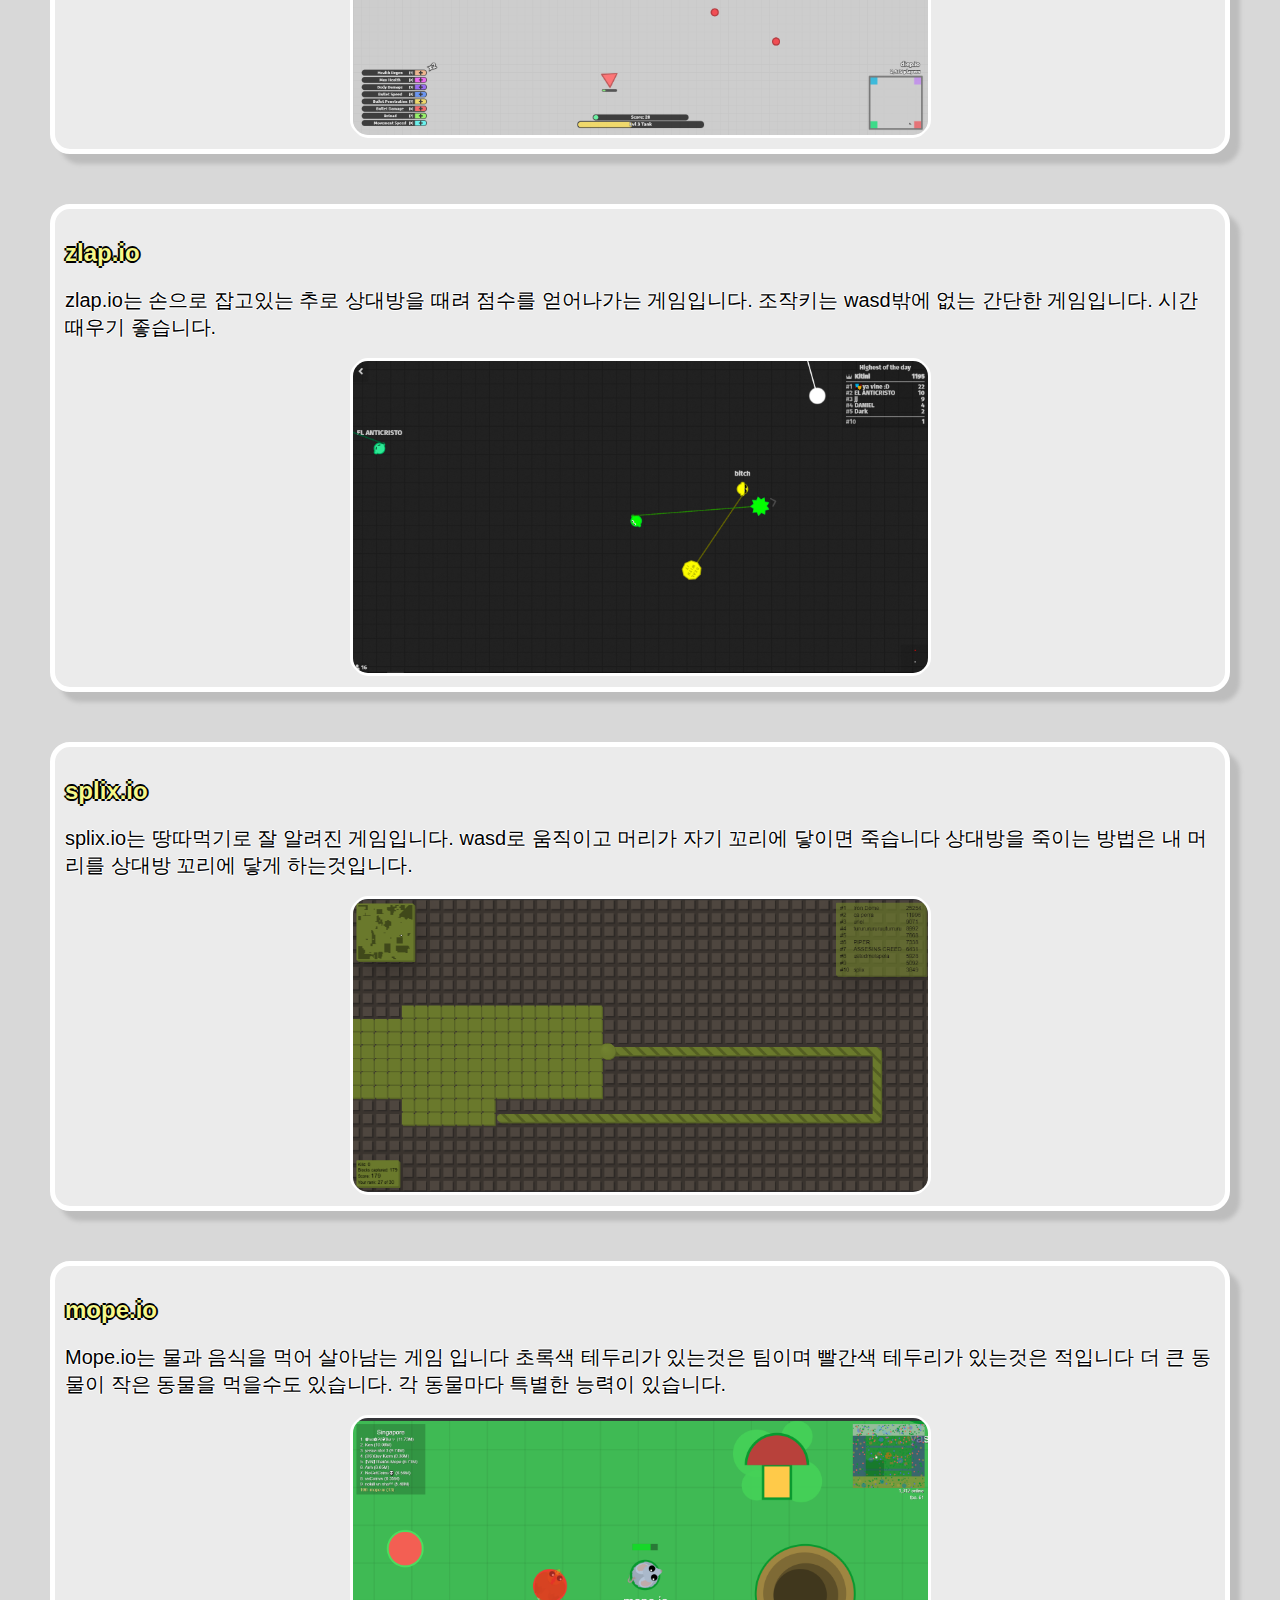
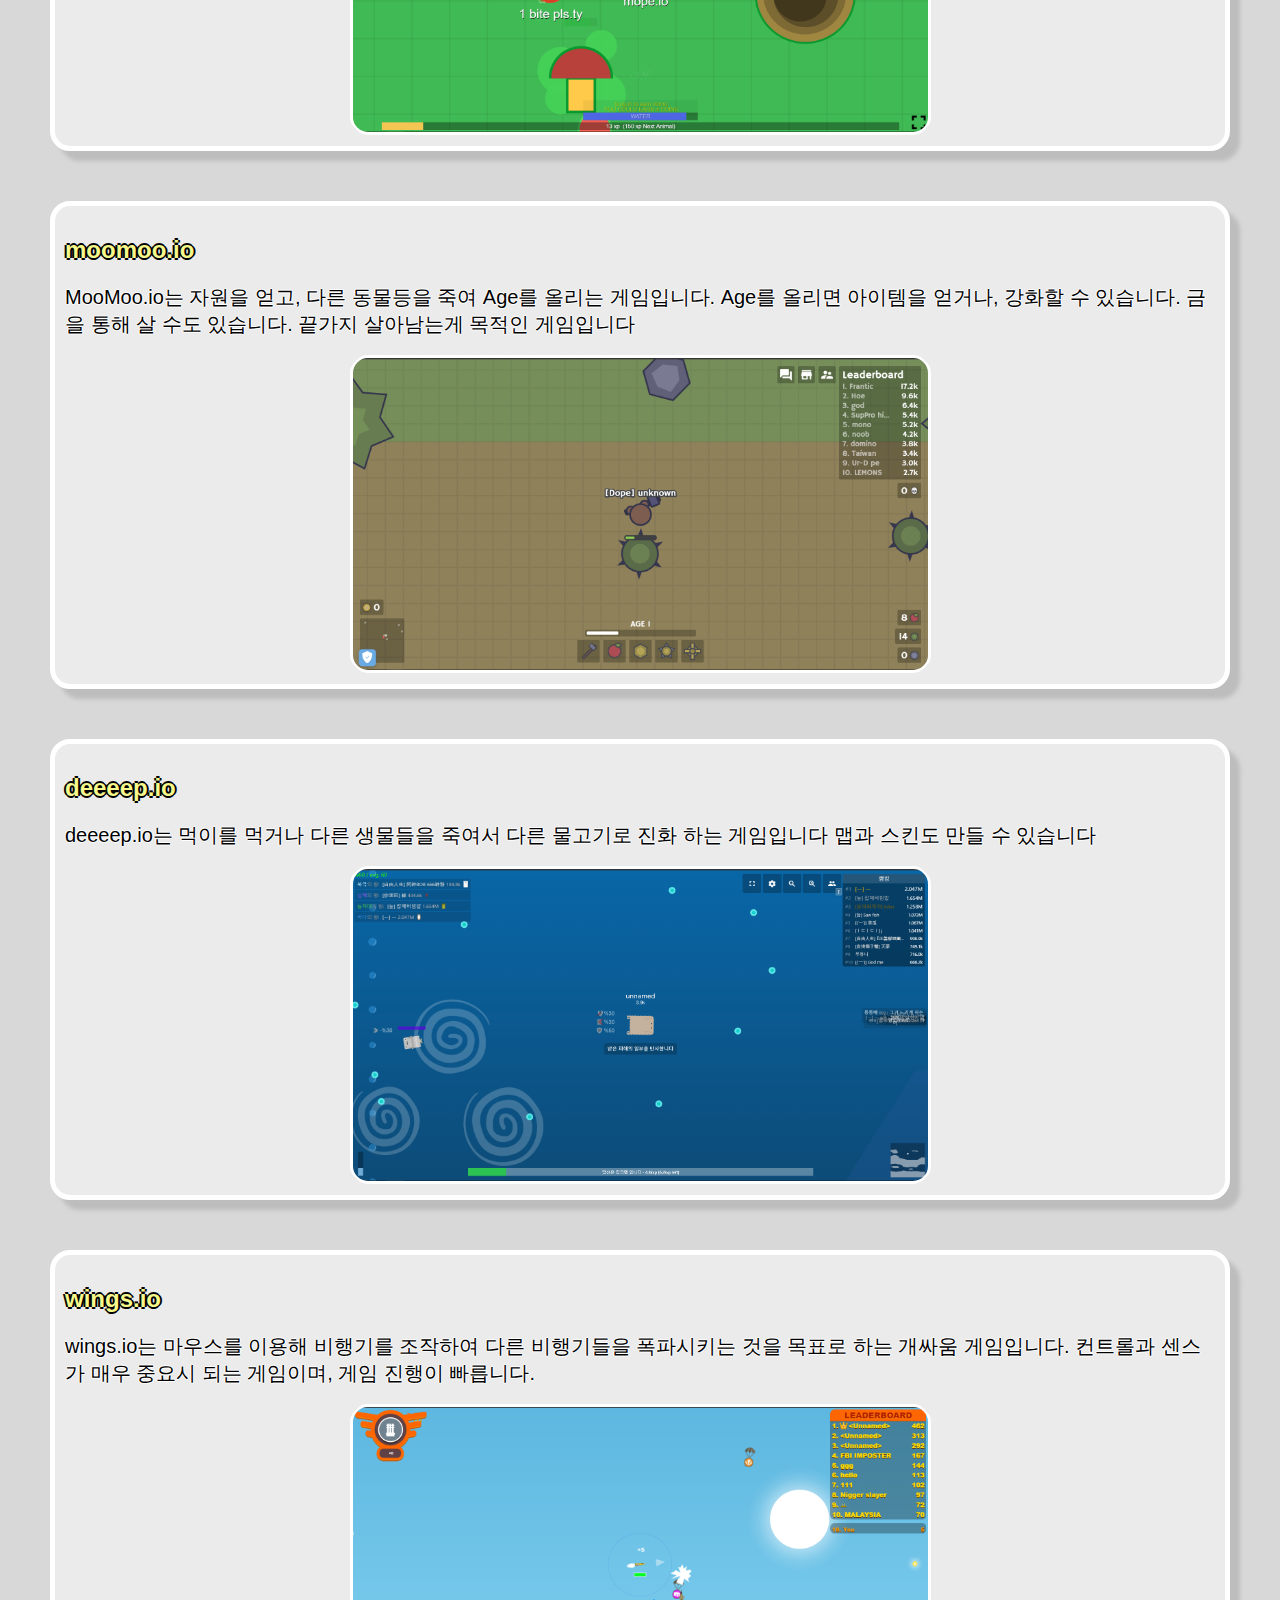
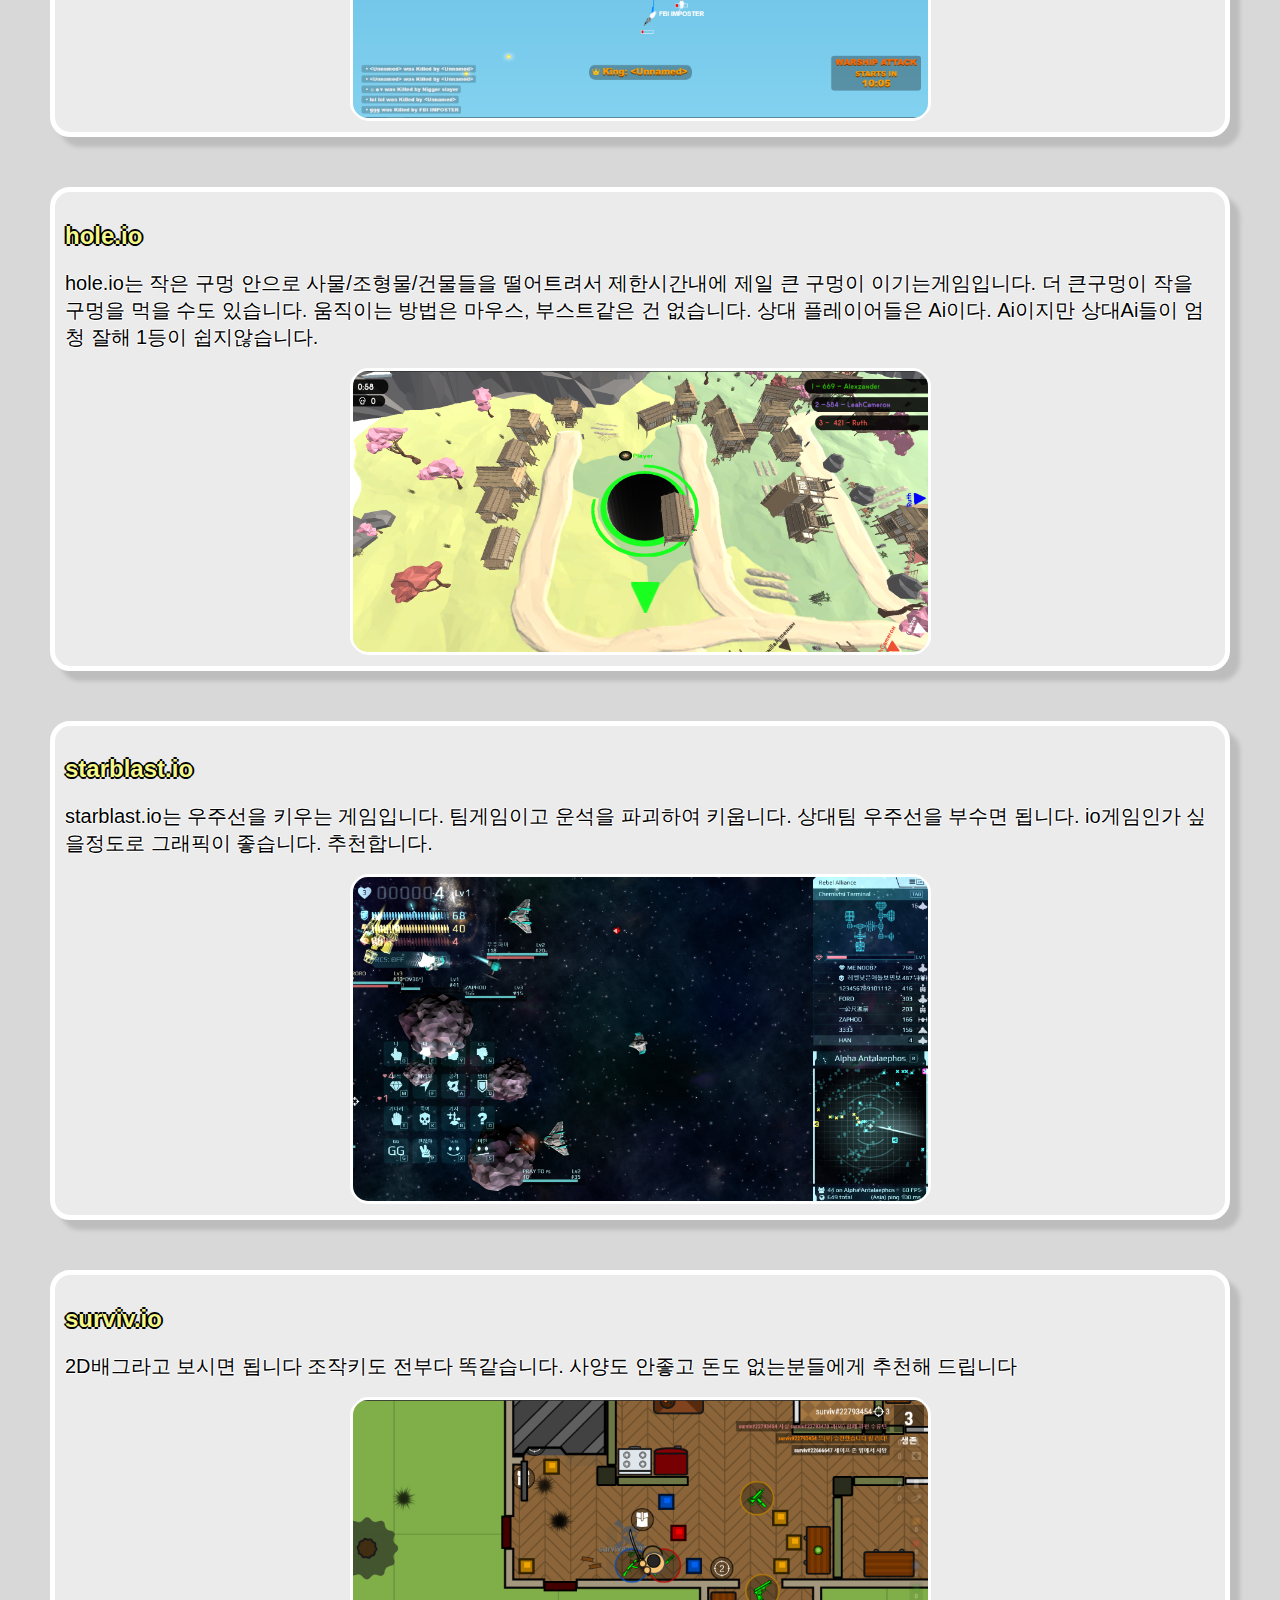
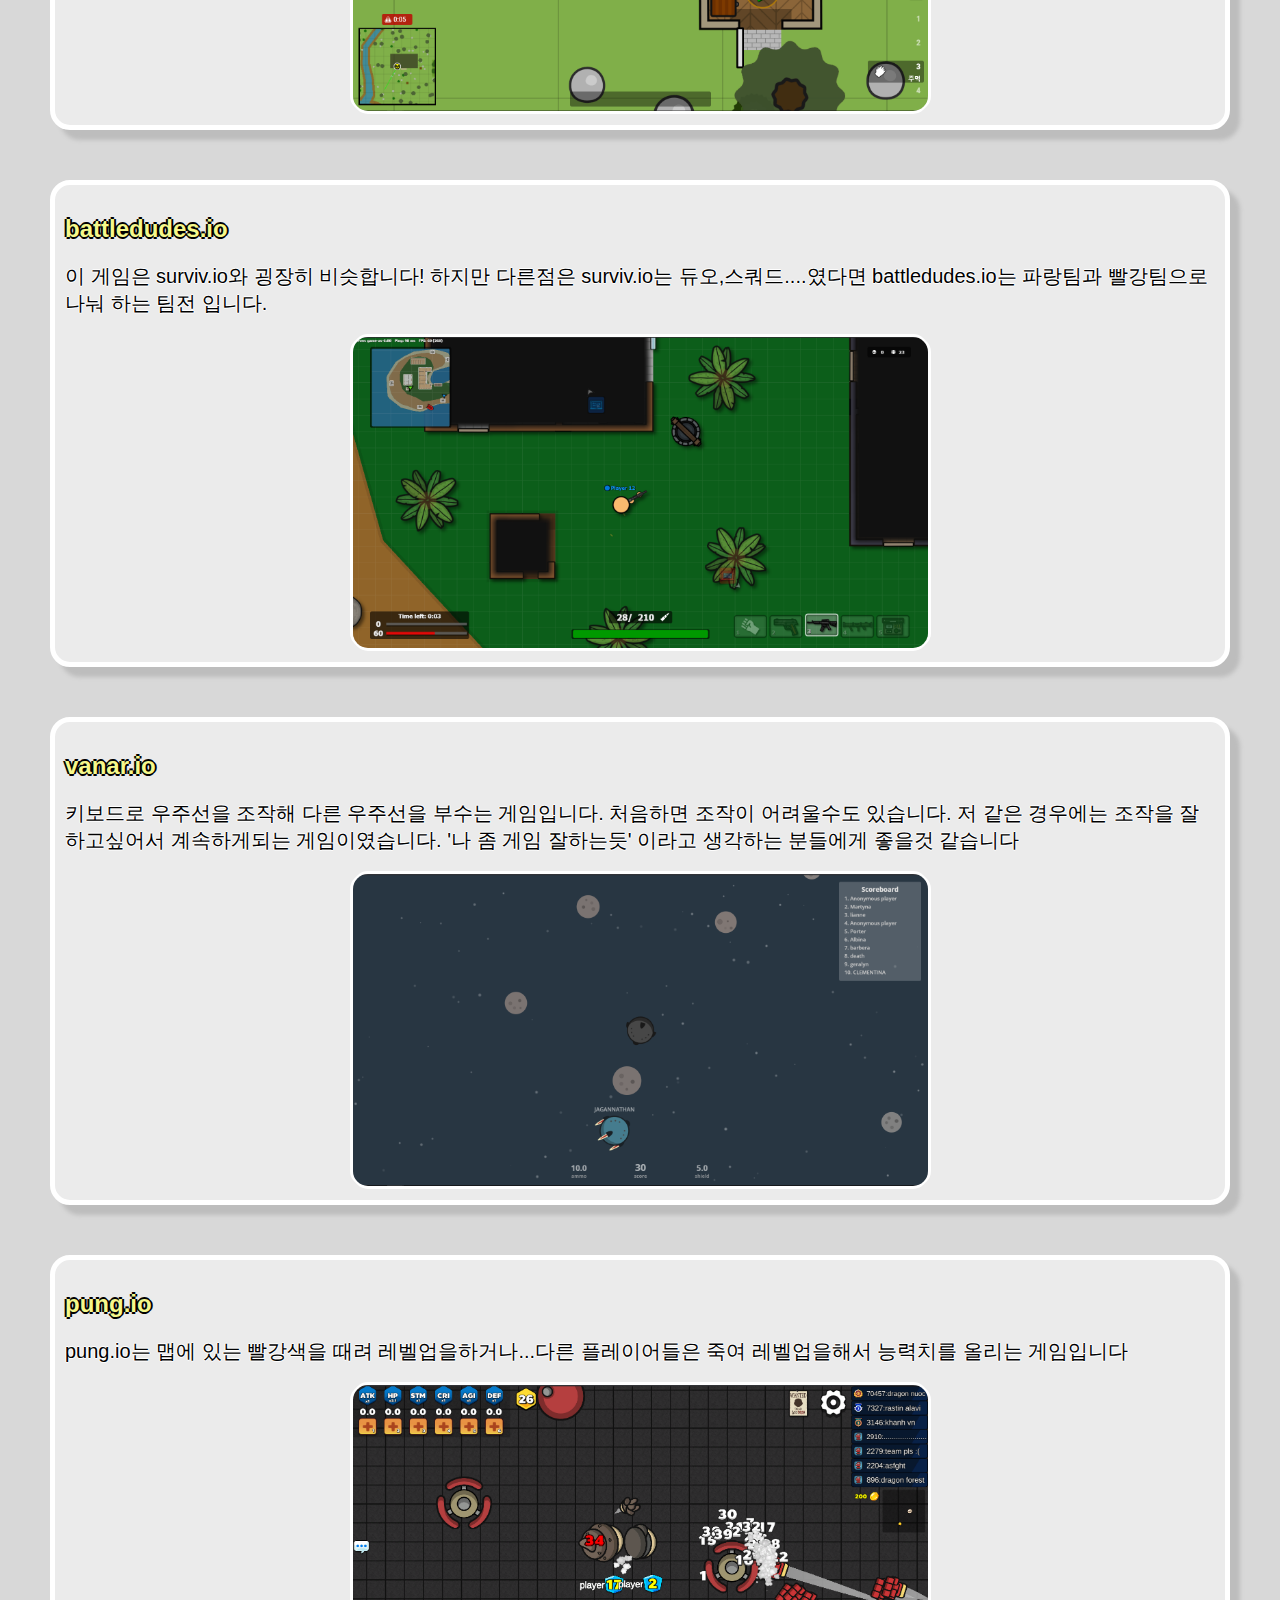
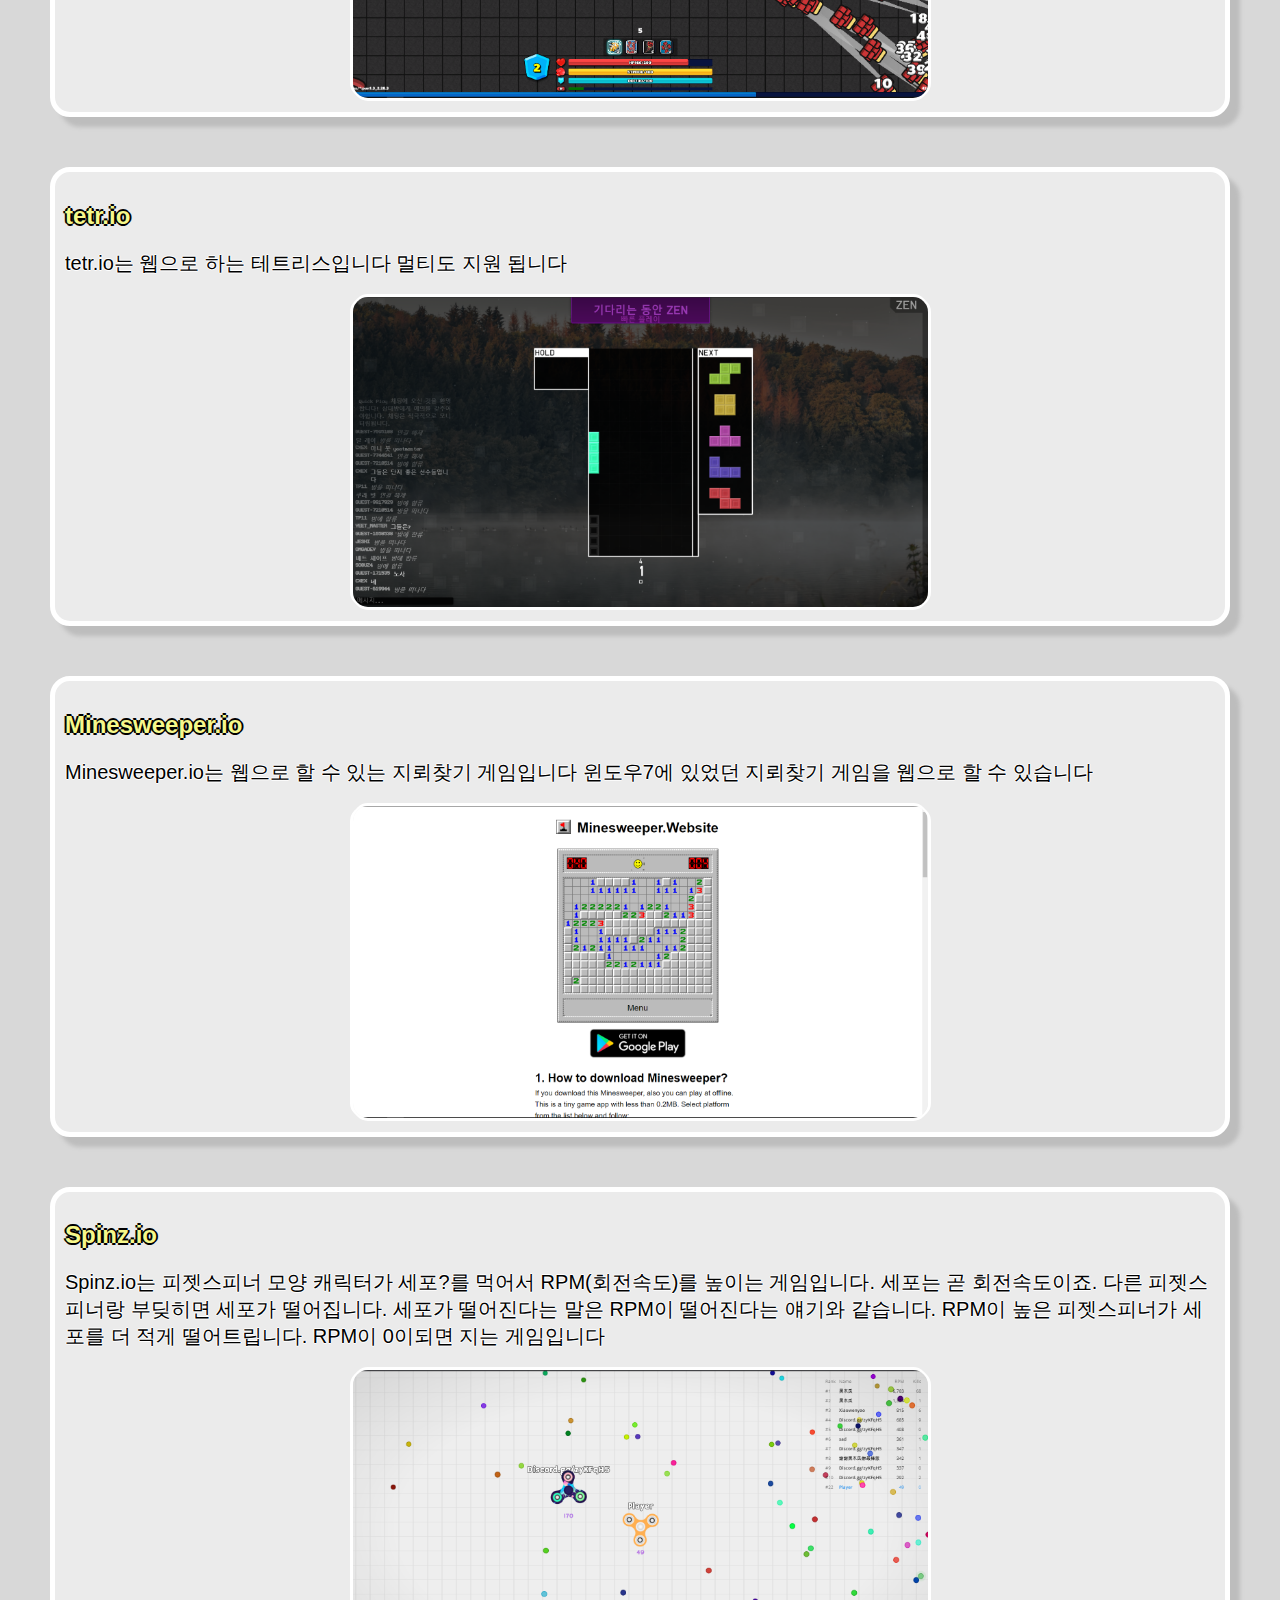
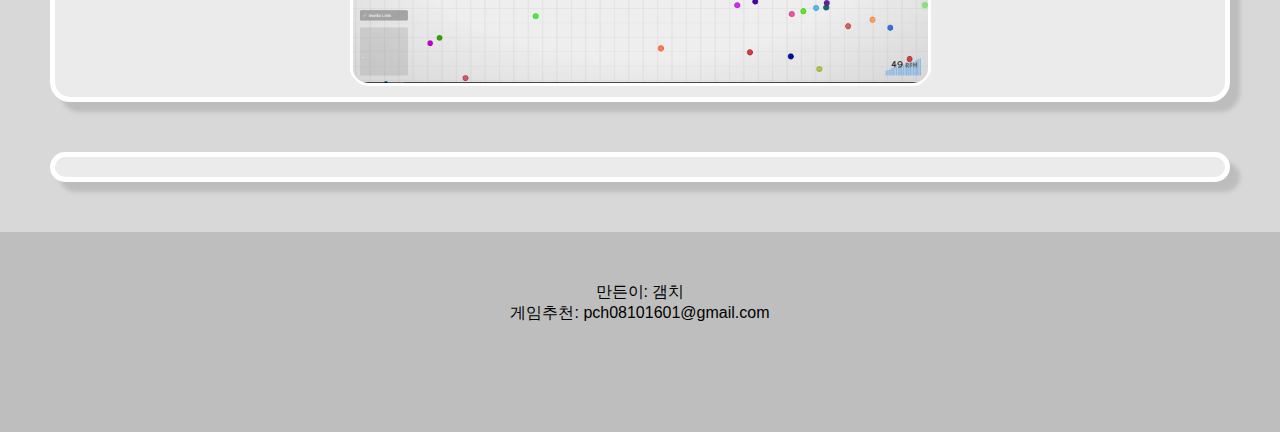
==== commit 41890b91: "Add files via upload" ====
--- a/index.html
+++ b/index.html
@@ -134,7 +134,7 @@
         <div class="box">
             <h2>mope.io</h2>
             <p>
-                Mope.io는 물과 음식을 먹어 살아남는 게임 입니다 초록색 테두리가 있는것은 팀이며 빨간색 테두리가 있는것은 적입니다 더 큰 동물이 작은 동물을 먹을수도 있습니다. 각 동물마다 특별한 능려깅 있습니다.
+                Mope.io는 물과 음식을 먹어 살아남는 게임 입니다 초록색 테두리가 있는것은 팀이며 빨간색 테두리가 있는것은 적입니다 더 큰 동물이 작은 동물을 먹을수도 있습니다. 각 동물마다 특별한 능력이 있습니다.
             </p>
             <div class="img-center"><img src="img/mope.PNG" alt="mope.io 사진" width="50%"></div>
         </div>
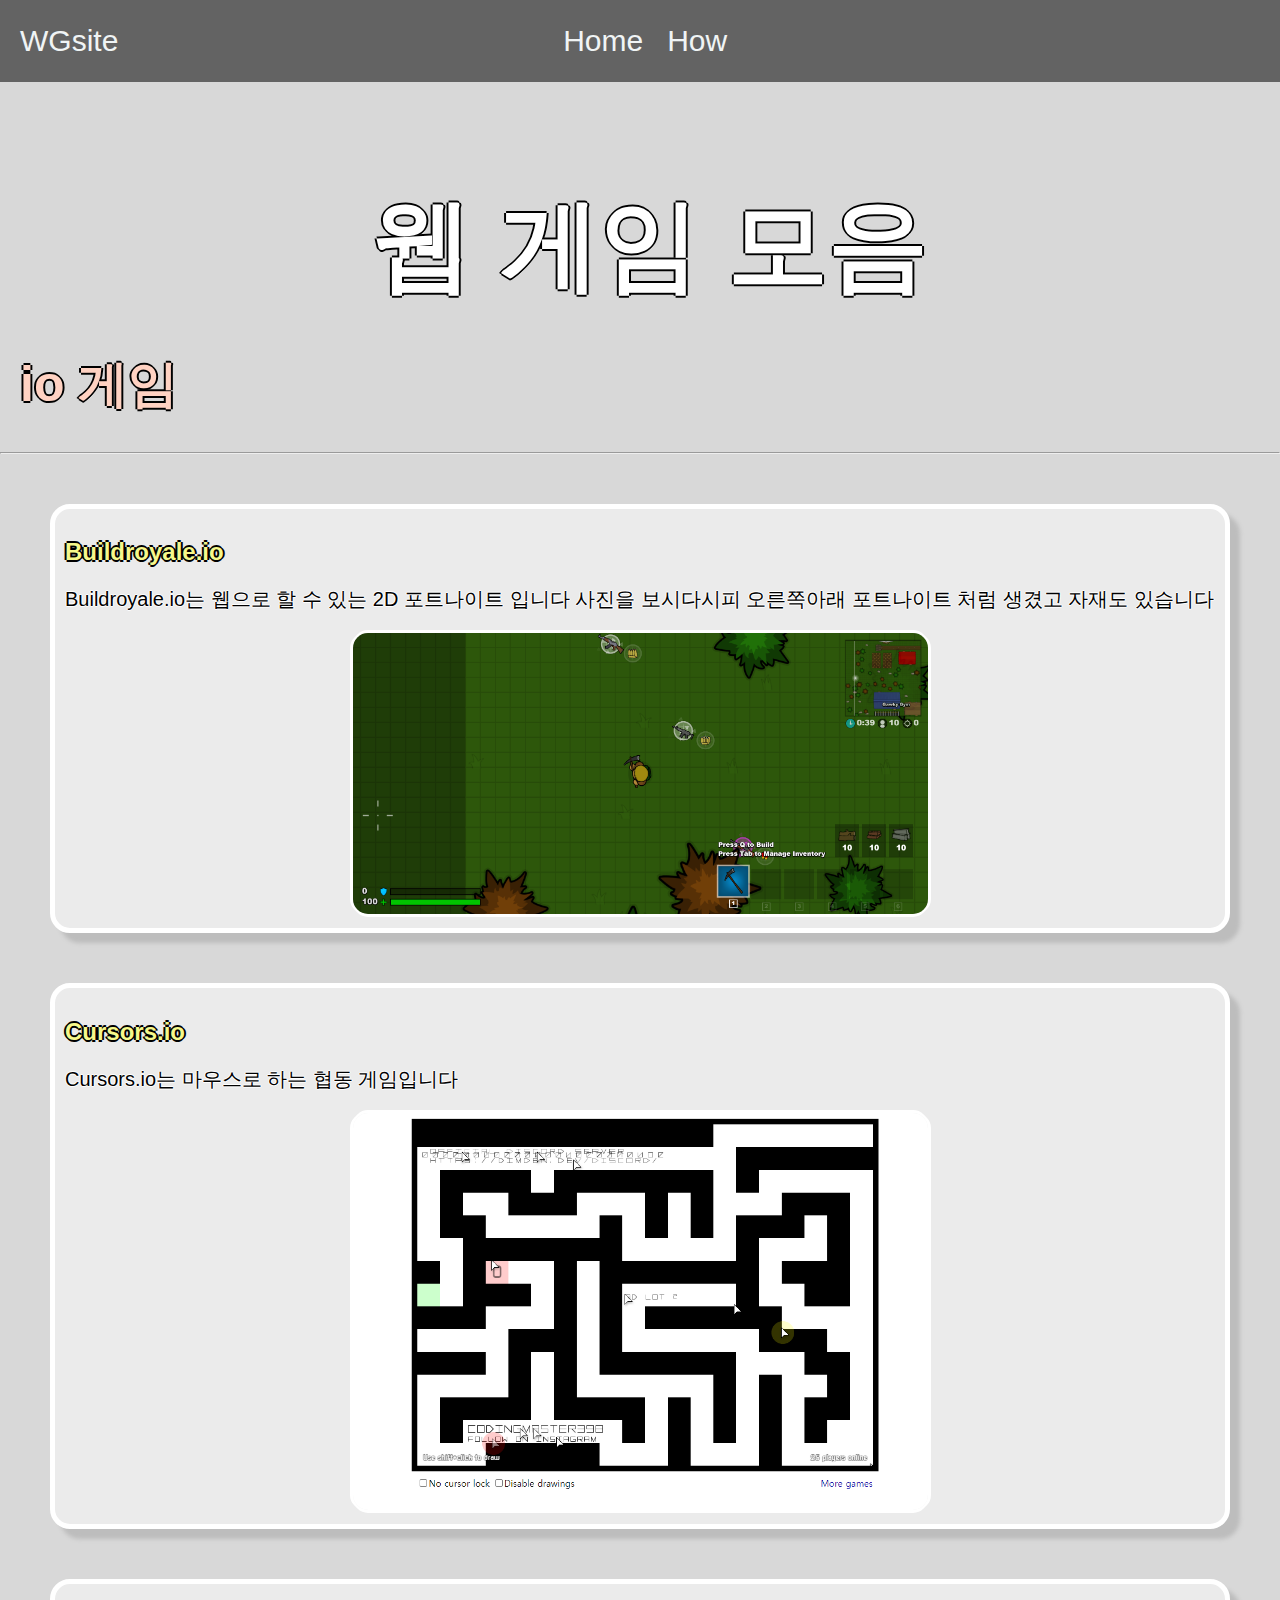
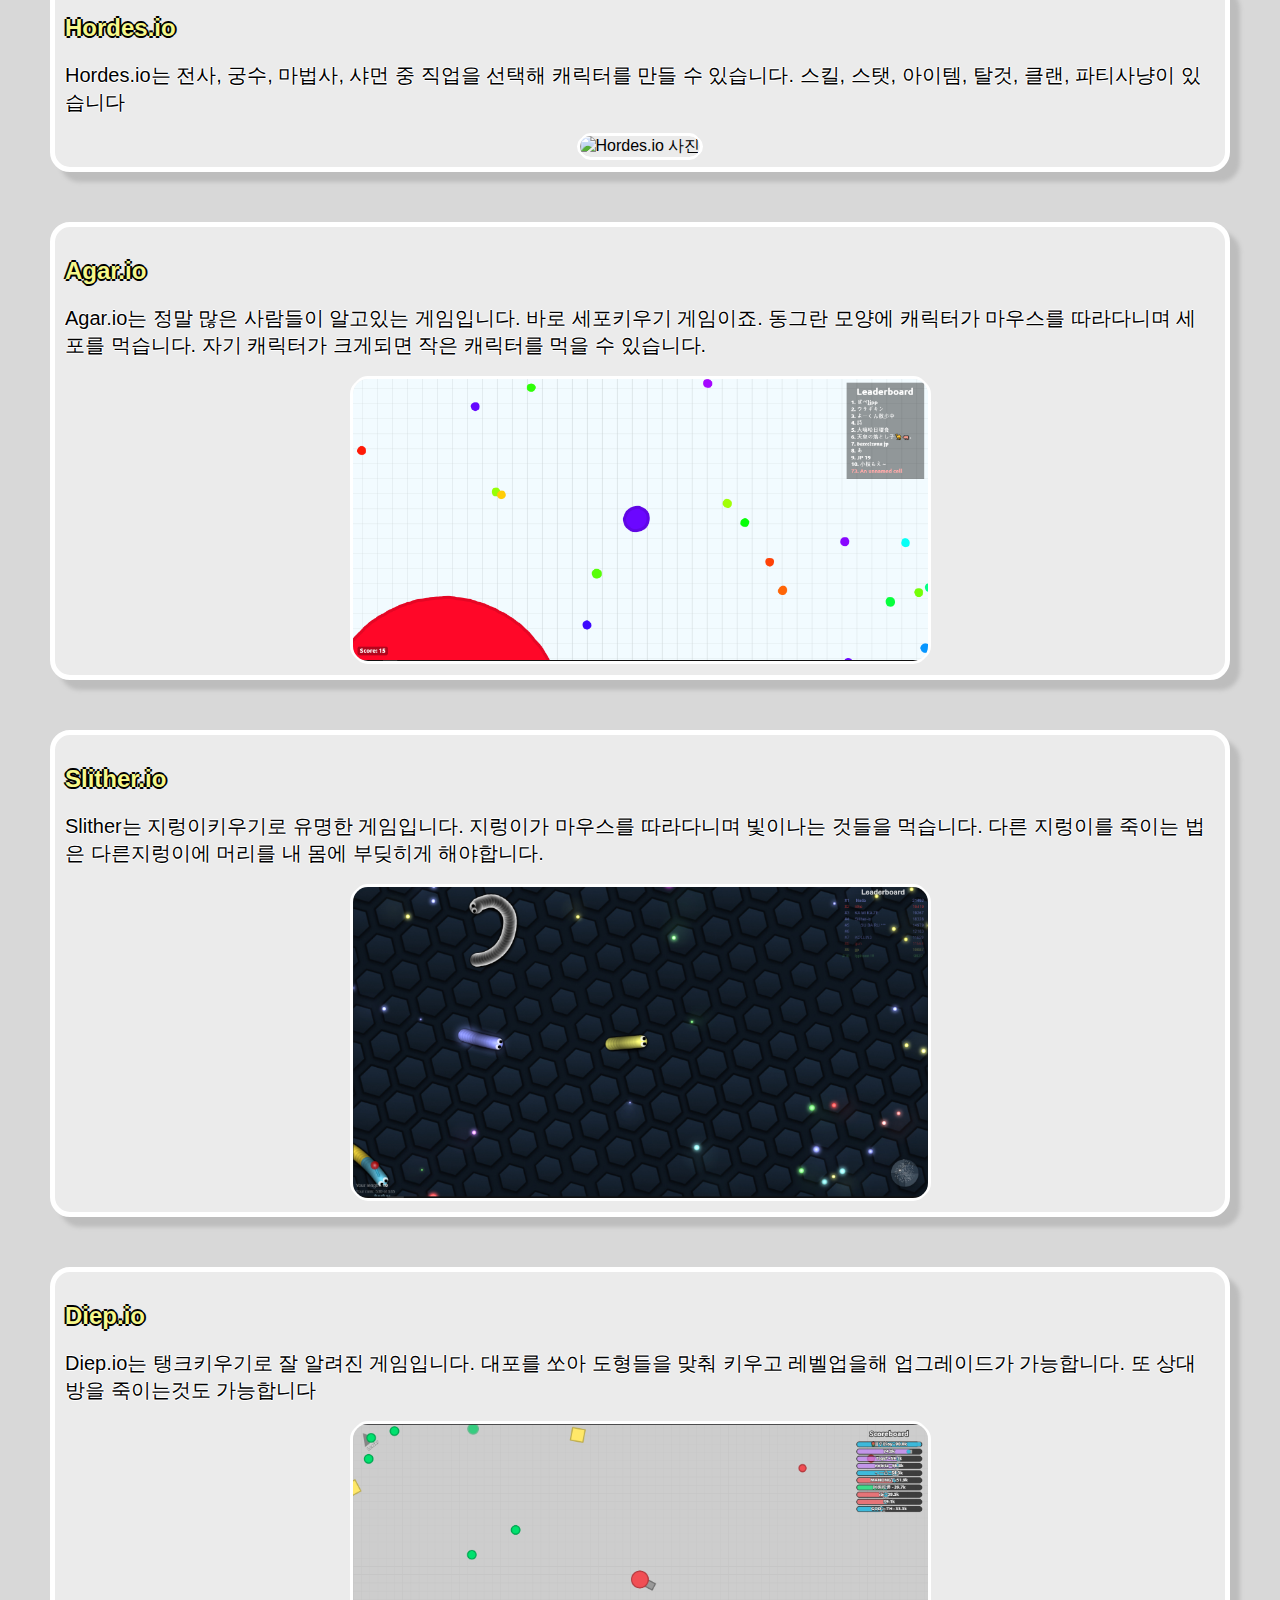
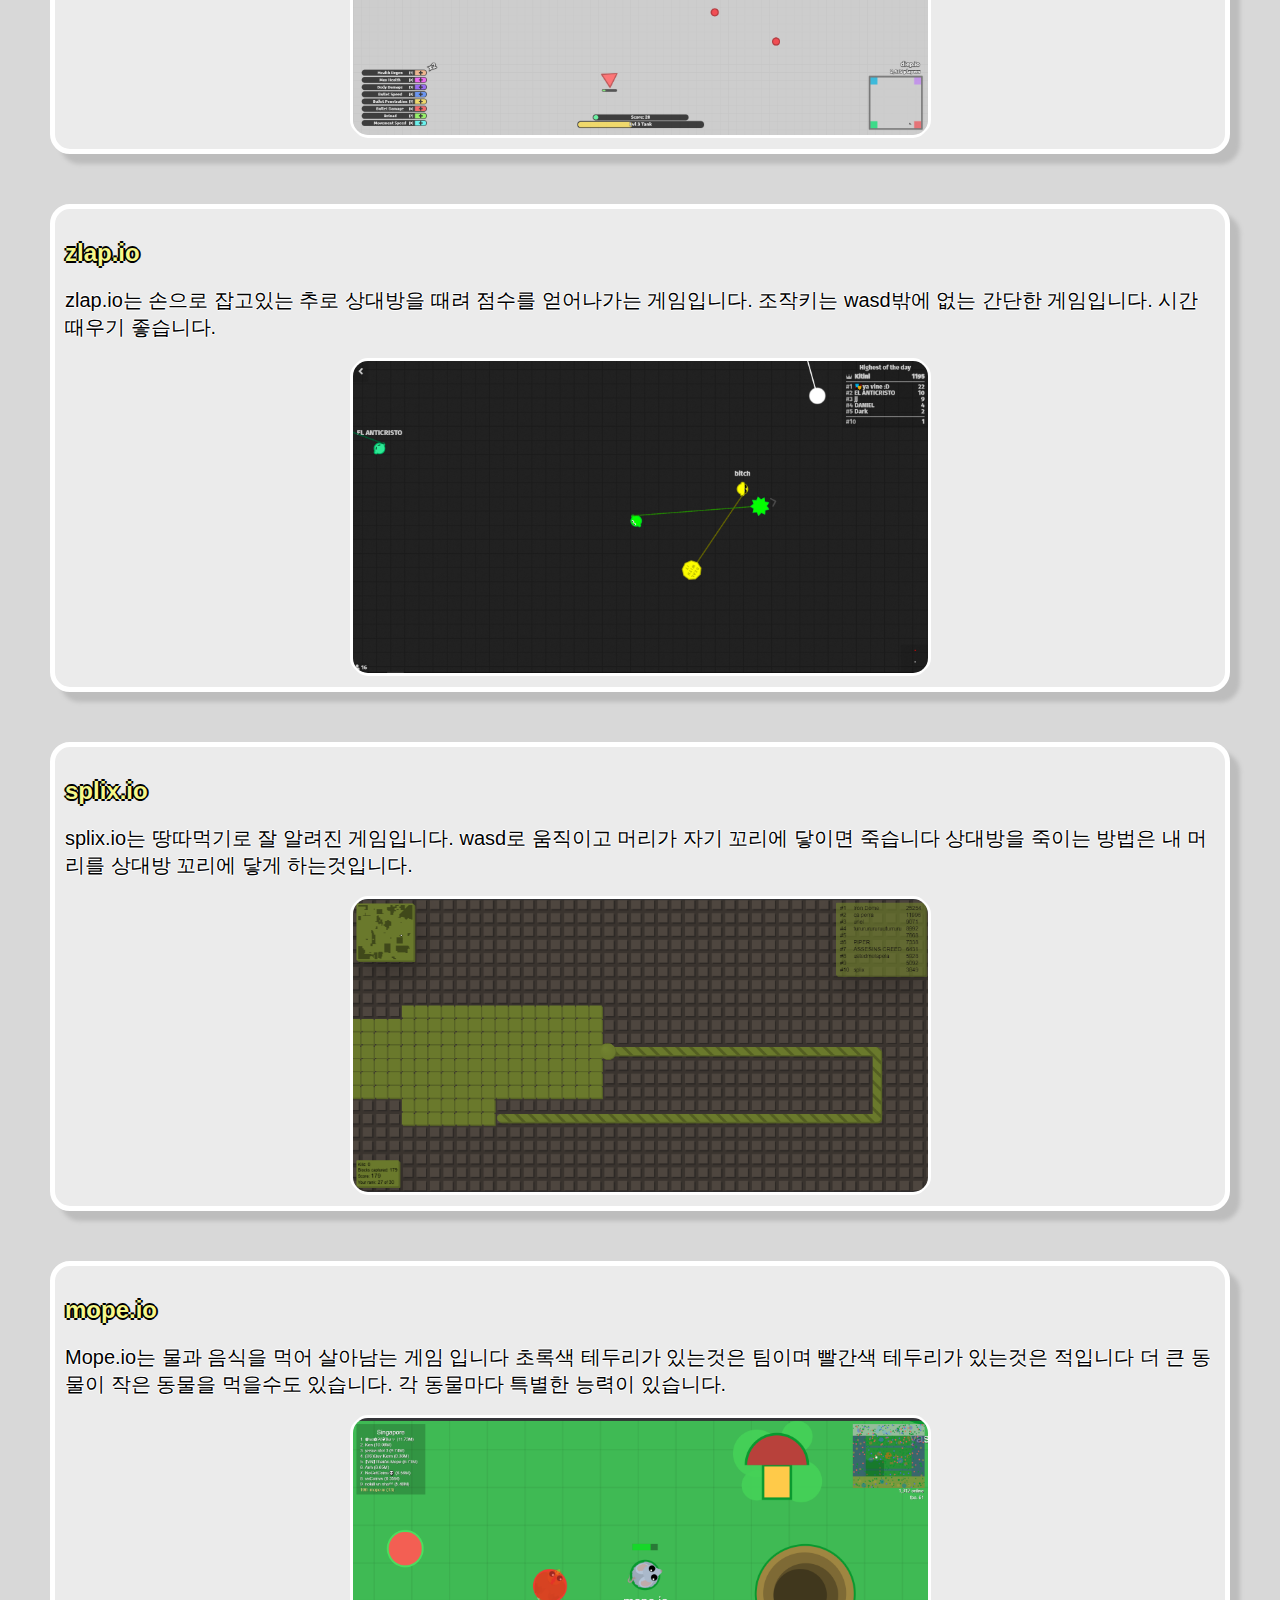
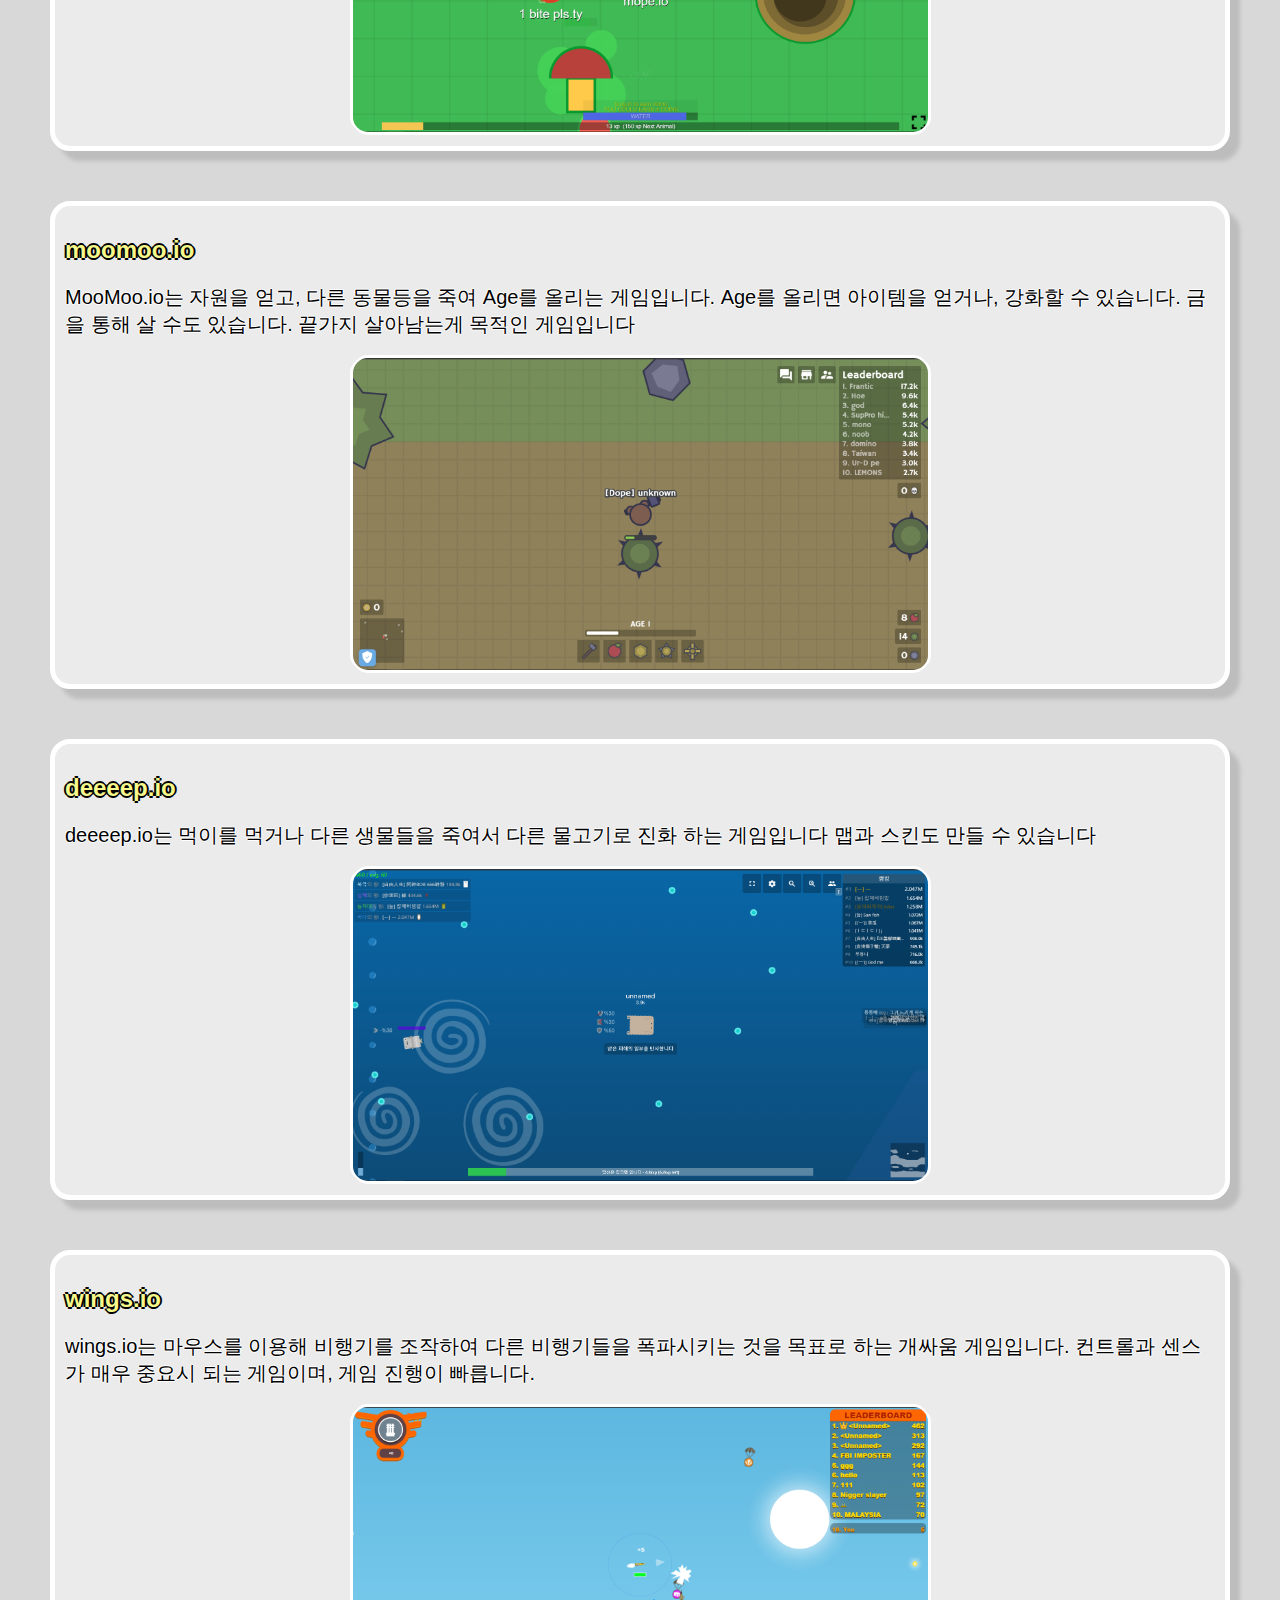
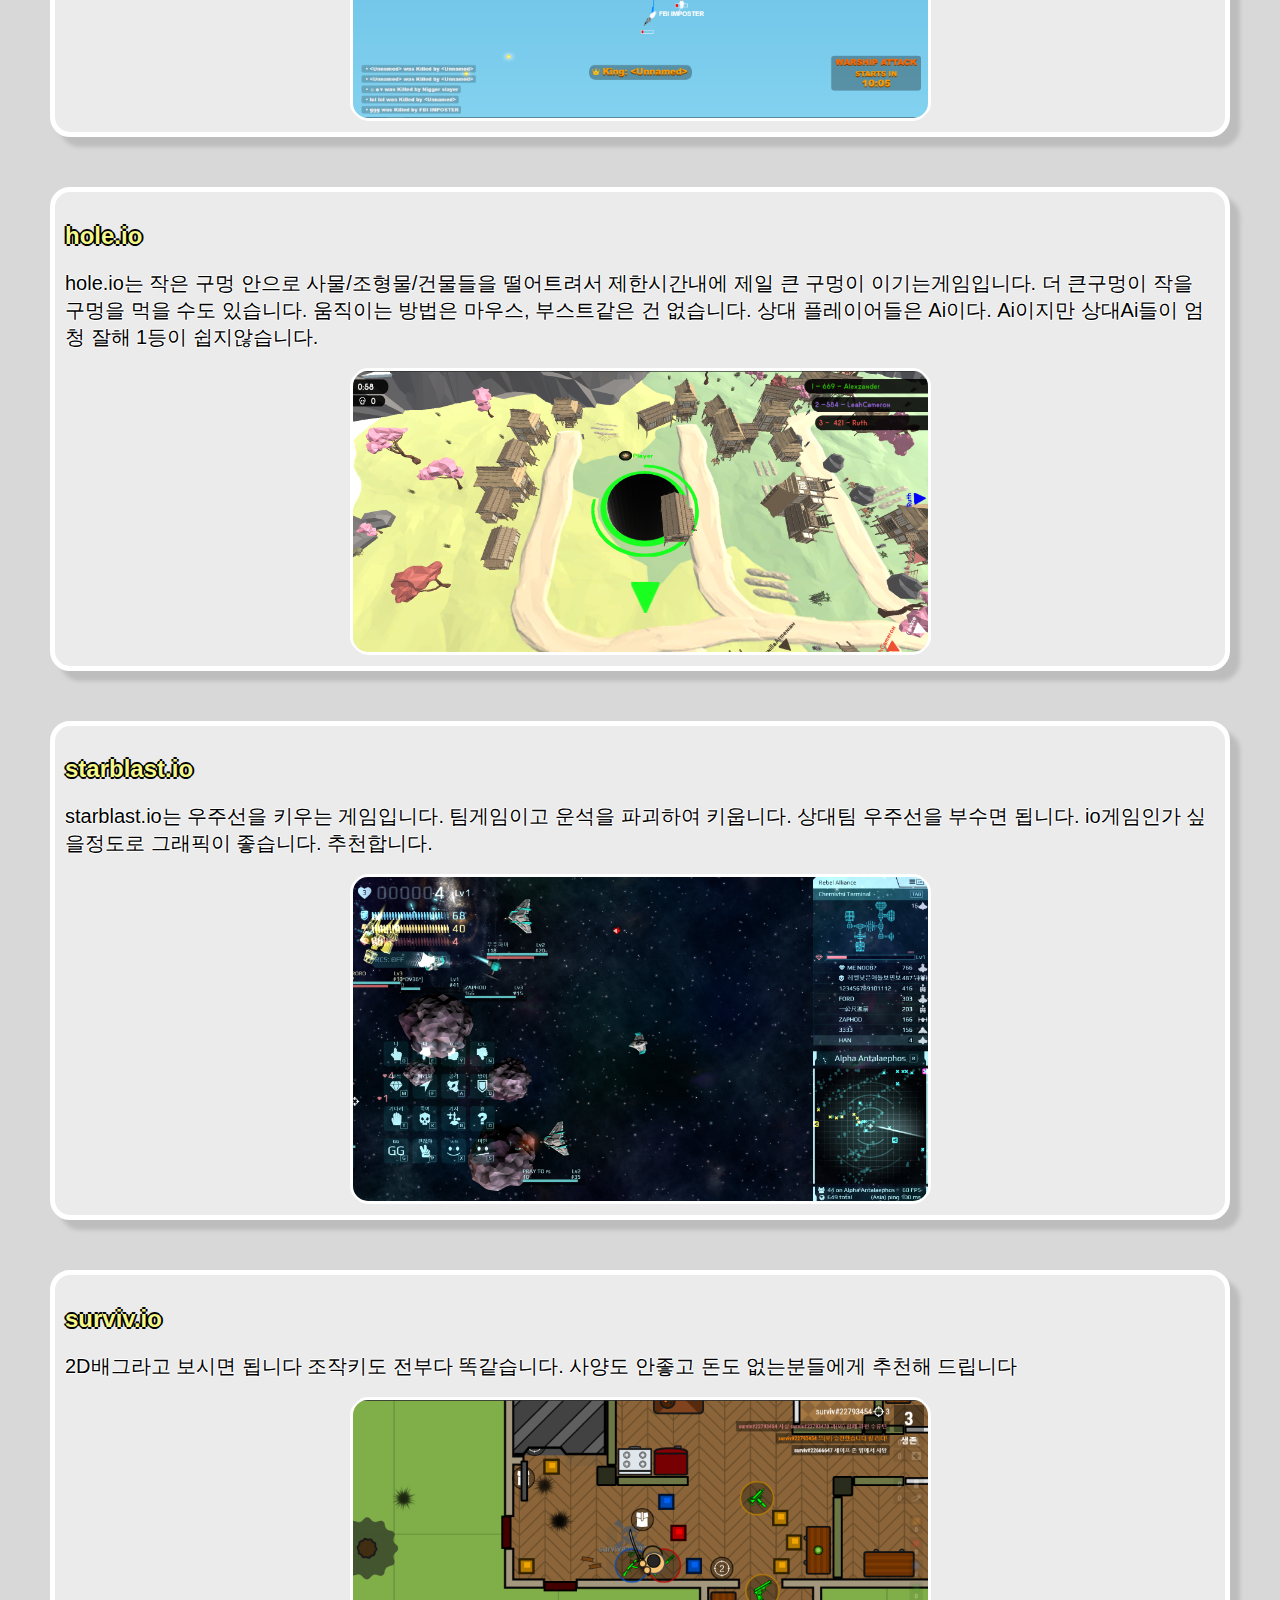
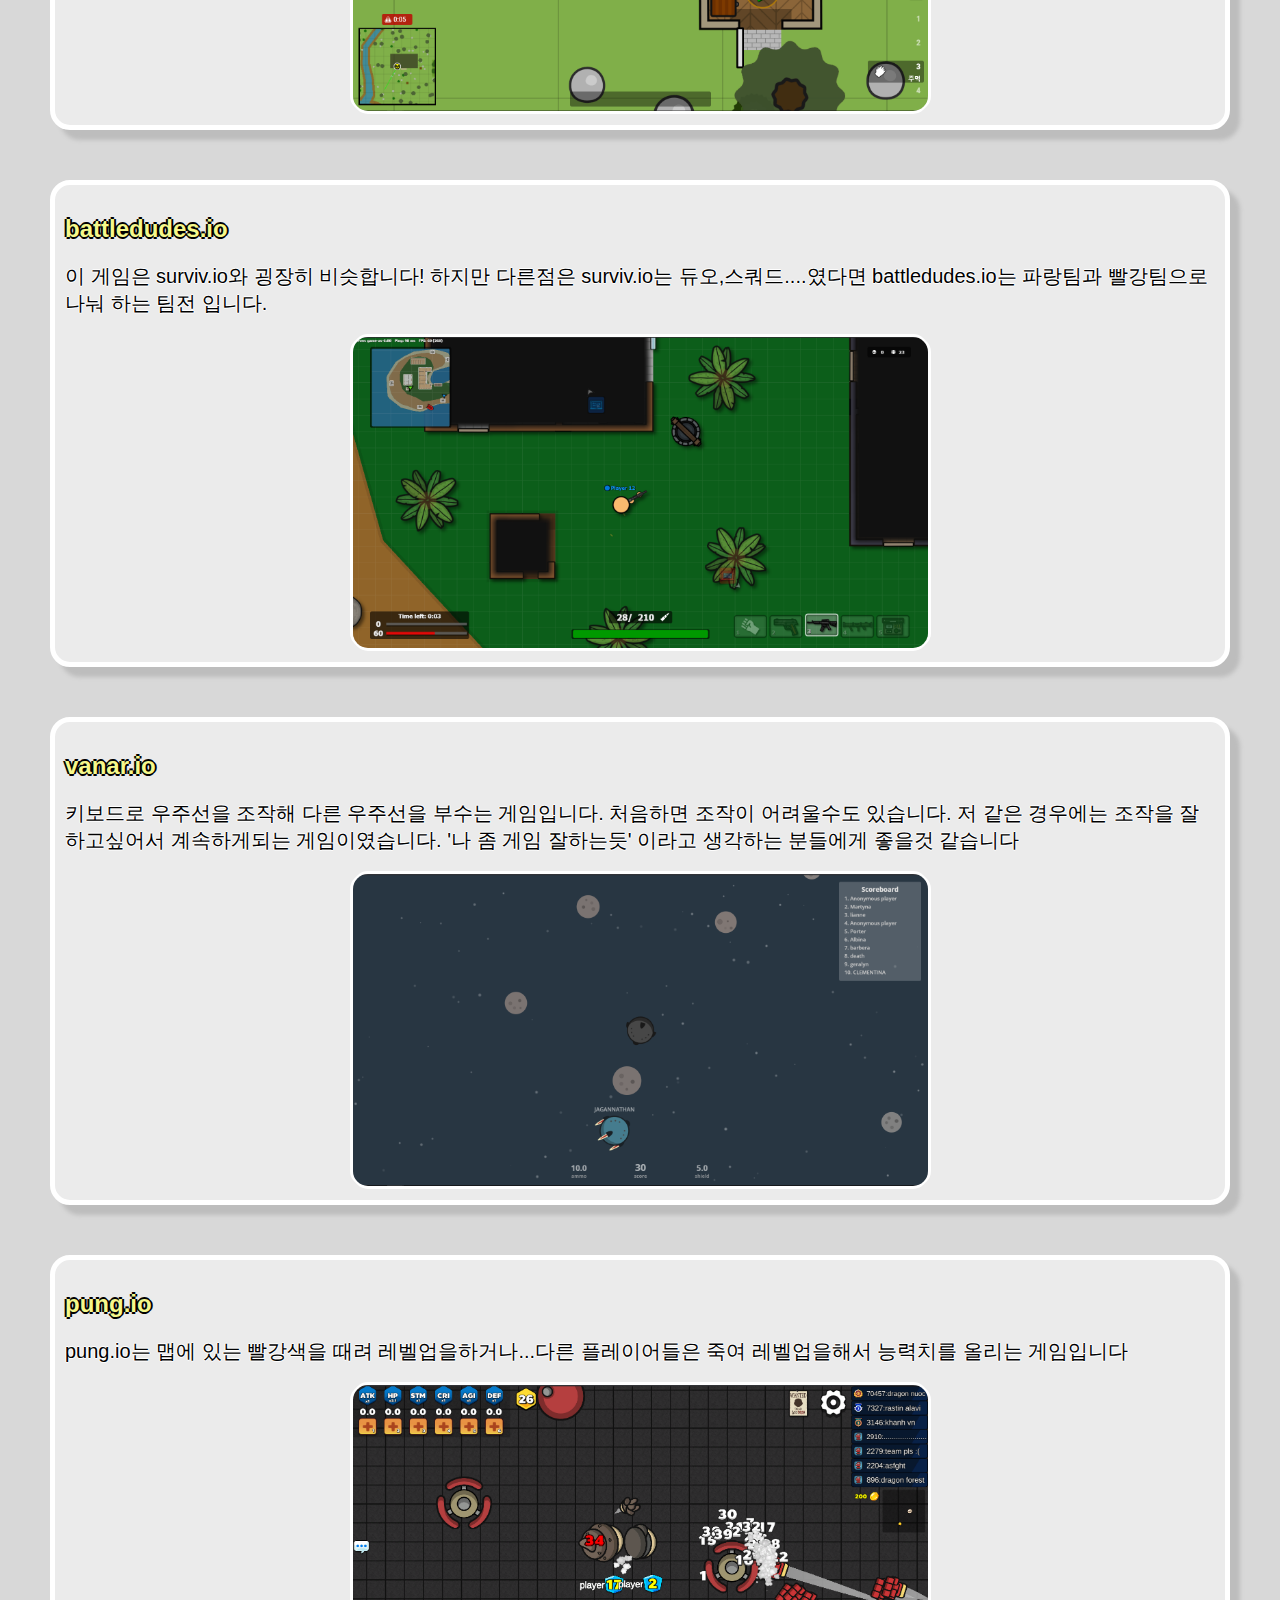
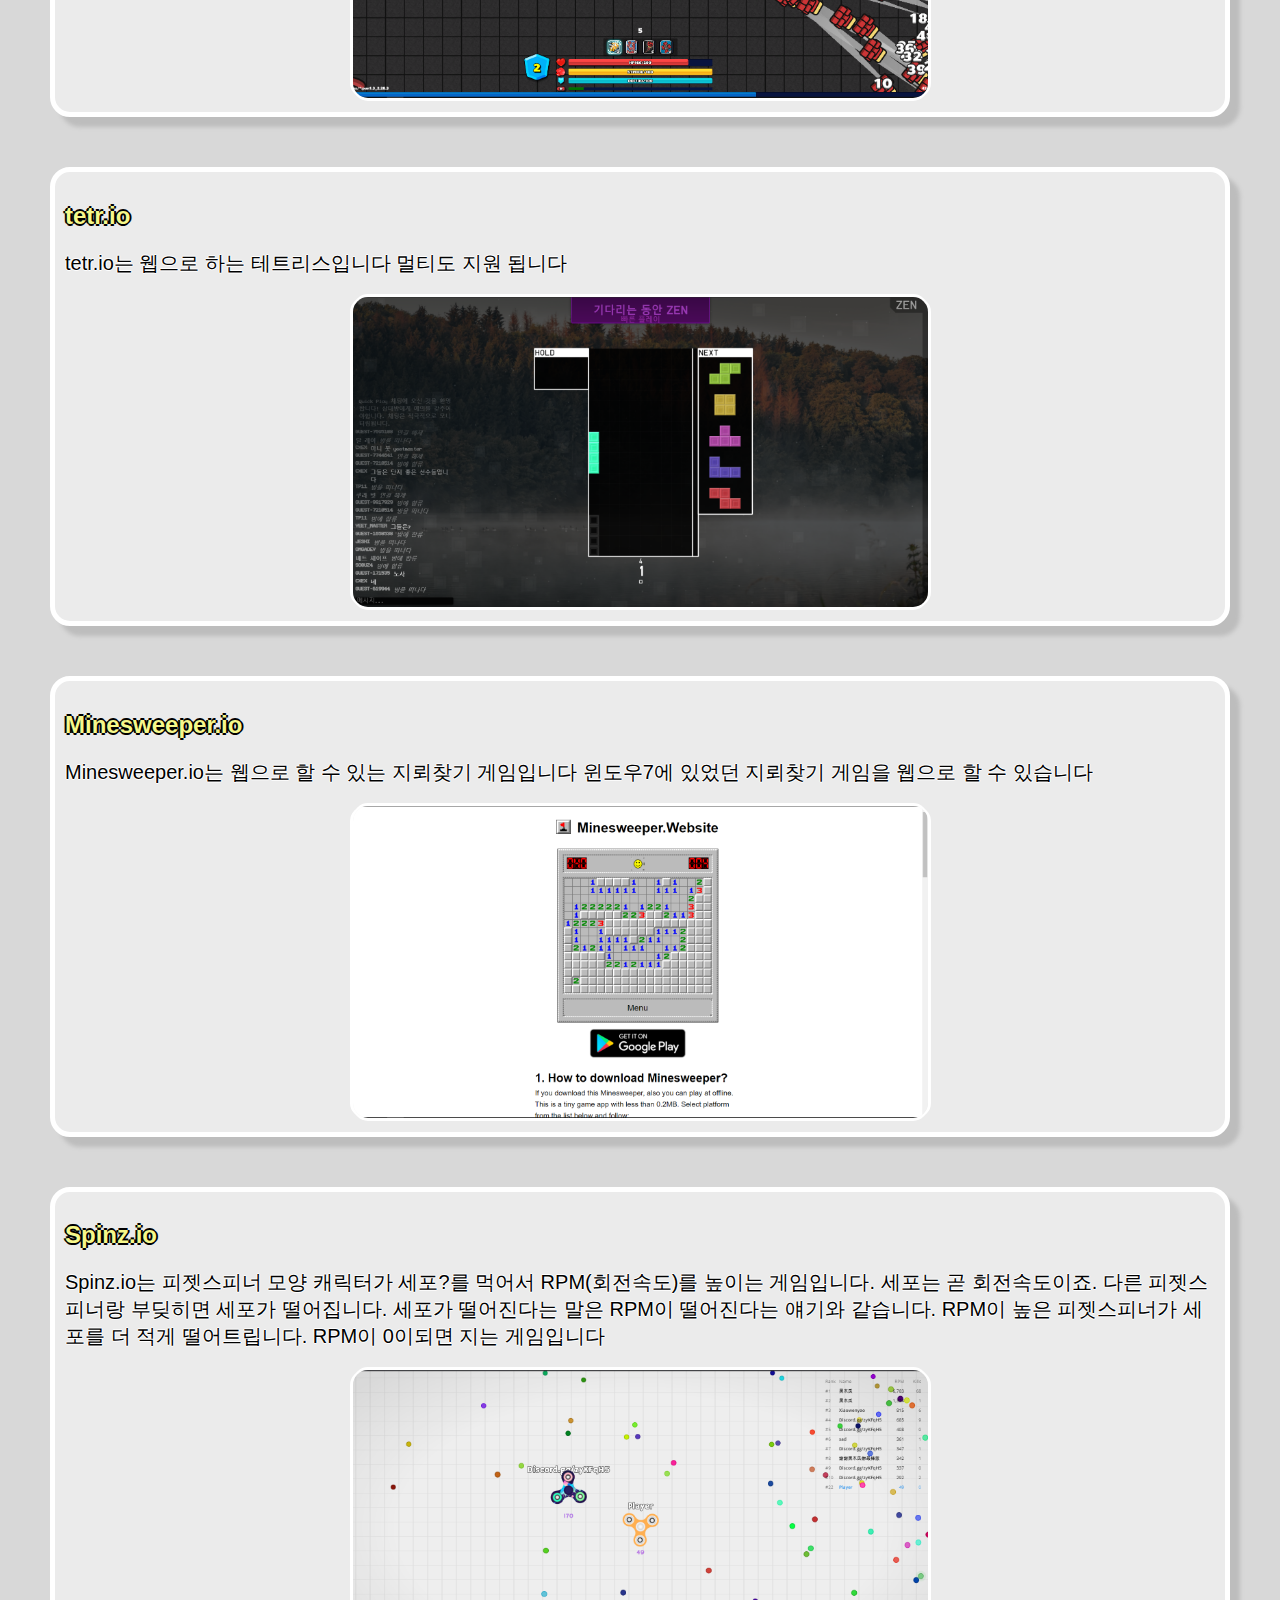
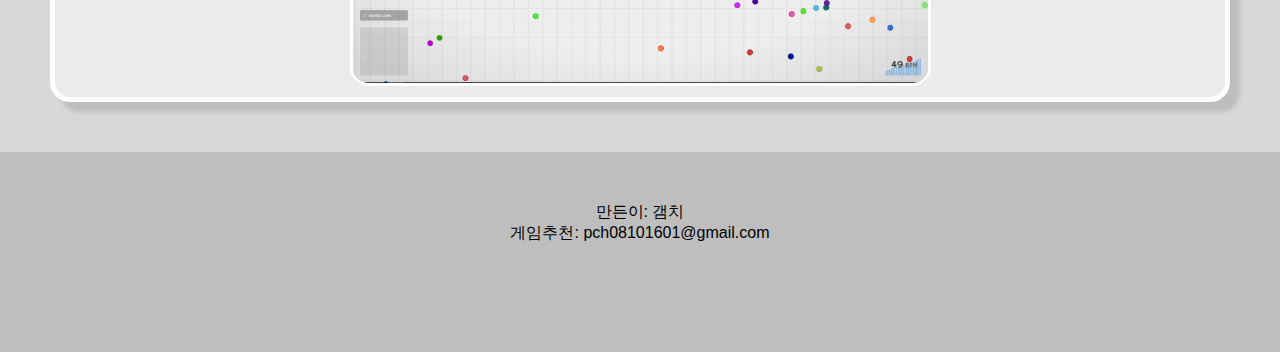
==== commit 71c1e1d8: "Add files via upload" ====
--- a/index.html
+++ b/index.html
@@ -224,9 +224,6 @@
             <p>Spinz.io는 피젯스피너 모양 캐릭터가 세포?를 먹어서 RPM(회전속도)를 높이는 게임입니다. 세포는 곧 회전속도이죠. 다른 피젯스피너랑 부딪히면 세포가 떨어집니다. 세포가 떨어진다는 말은 RPM이 떨어진다는 얘기와 같습니다. RPM이 높은 피젯스피너가 세포를 더 적게 떨어트립니다. RPM이 0이되면 지는 게임입니다</p>
             <div class="img-center"><img src="img/Spinz.PNG" alt="Spinz.io 사진" width="50%"></div>
         </div>
-        <div class="box">
-            
-        </div>
     </main>
     <ins class="kakao_ad_area" style="display:none;" data-ad-unit="DAN-mz4ATxx9tTKPaHQD" data-ad-width="320"
         data-ad-height="100"></ins>
--- a/css/style.css
+++ b/css/style.css
@@ -29,7 +29,7 @@
 h2, h1 {
     text-decoration:none;
     color: rgb(246, 248, 139);
-    text-shadow: 2px 0px 0px black, -2px 0px 0px black, 0px -2px 0px black, 0px 2px 0px black
+    text-shadow: 2px 0px 0px black, -2px 0px 0px black, 0px -2px 0px black, 0px 2px 0px black;
 }
 
 p {
@@ -41,6 +41,7 @@
 h1 {
     font-size: 50px;
     color: rgb(255, 210, 194);
+    margin-left: 20px;
 }
 
 .box {
@@ -66,7 +67,7 @@
     text-align: center;
     font-size: 100px;
     color: white;
-     text-shadow: 2px 0px 0px black, 10px 0px 0px #636363, -2px 0px 0px black, 0px -2px 0px black, 0px 2px 0px black;
+     text-shadow: 2px 0px 0px black, -2px 0px 0px black, 0px -2px 0px black, 0px 2px 0px black;
      position:relative;
      top: 30px;
 }
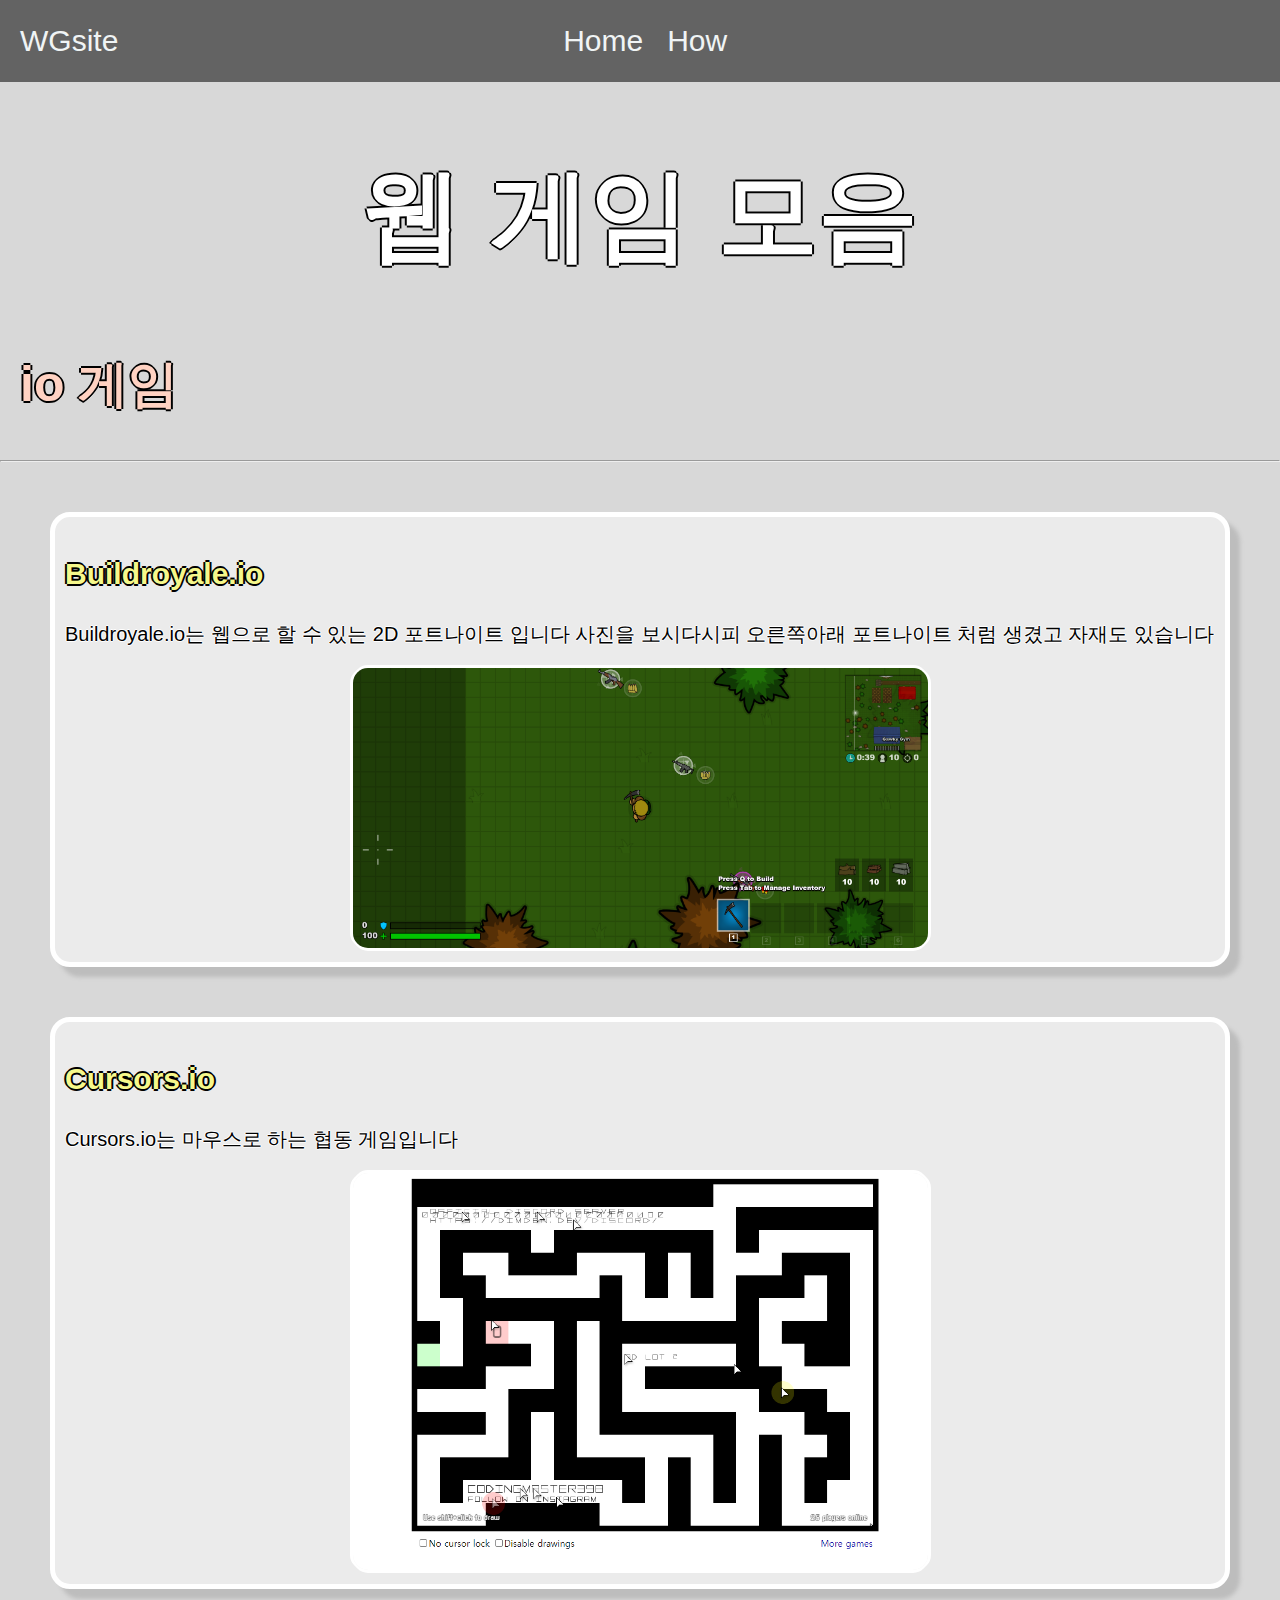
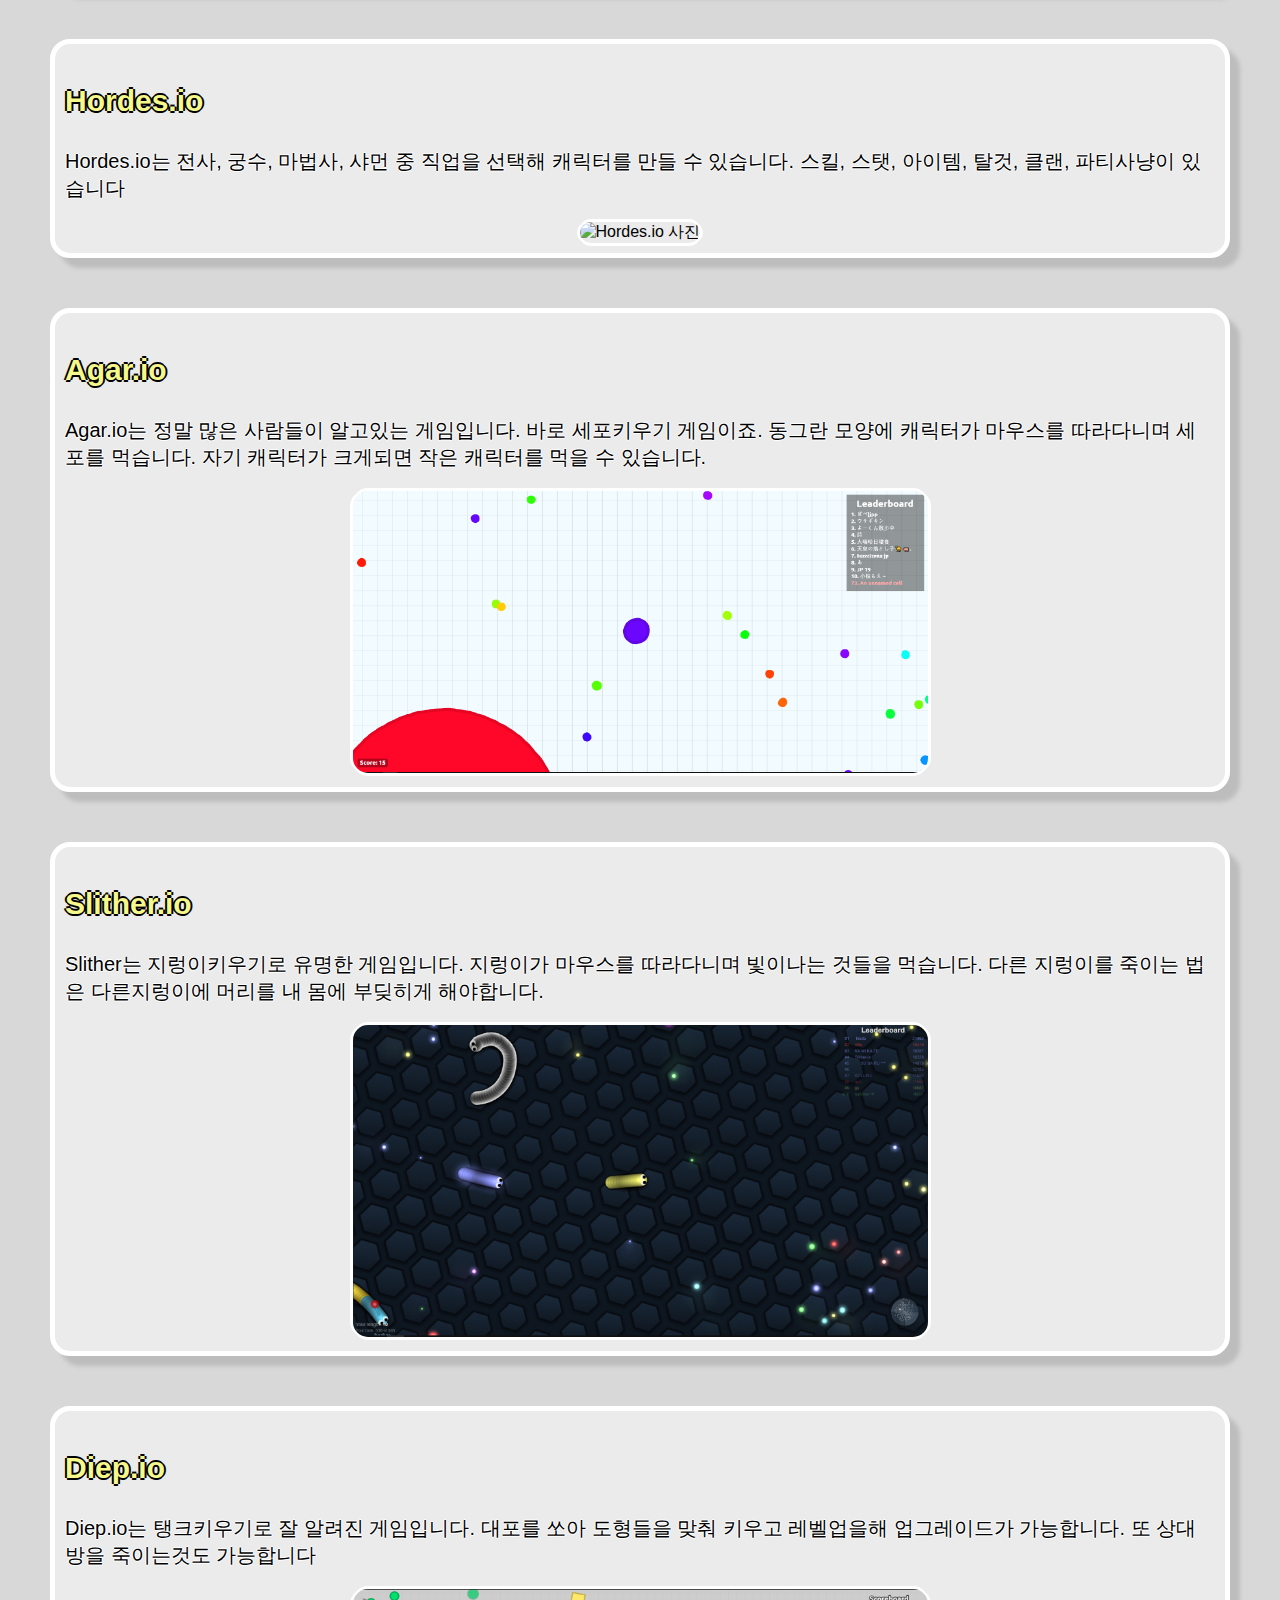
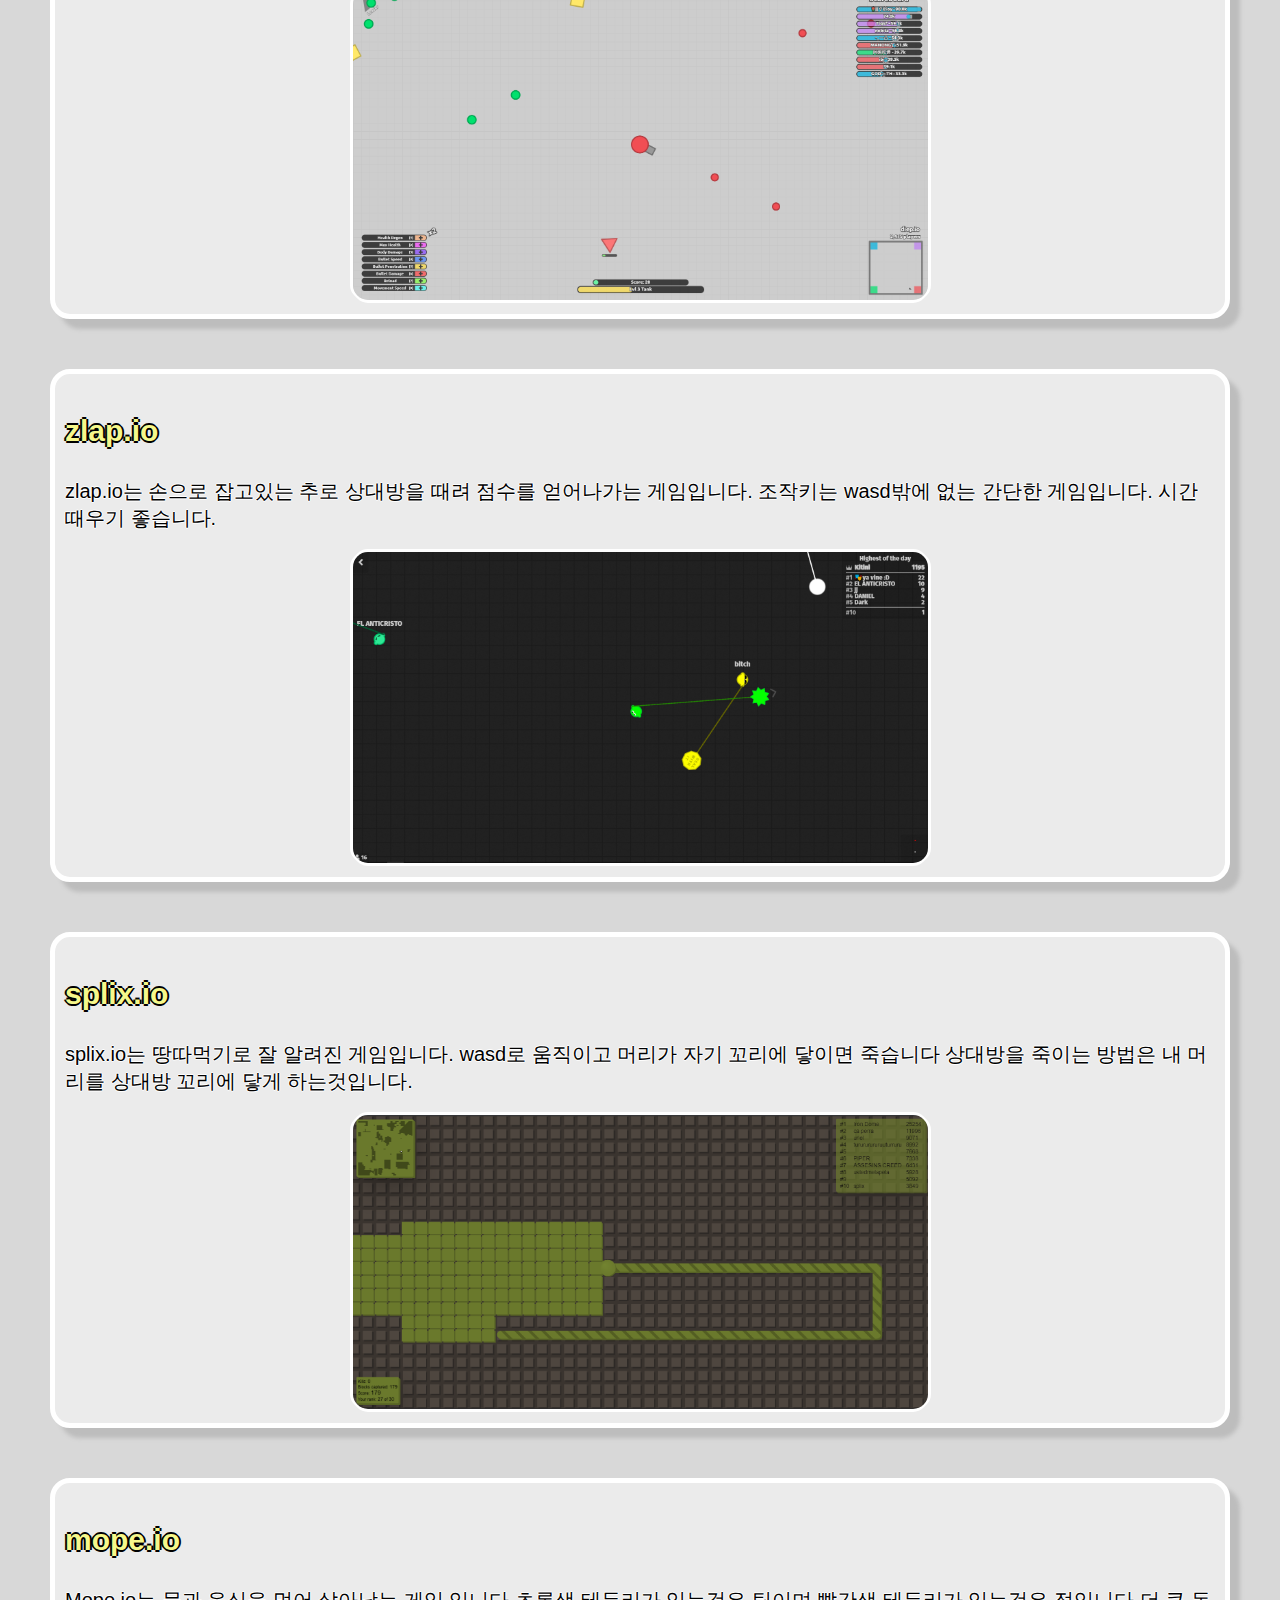
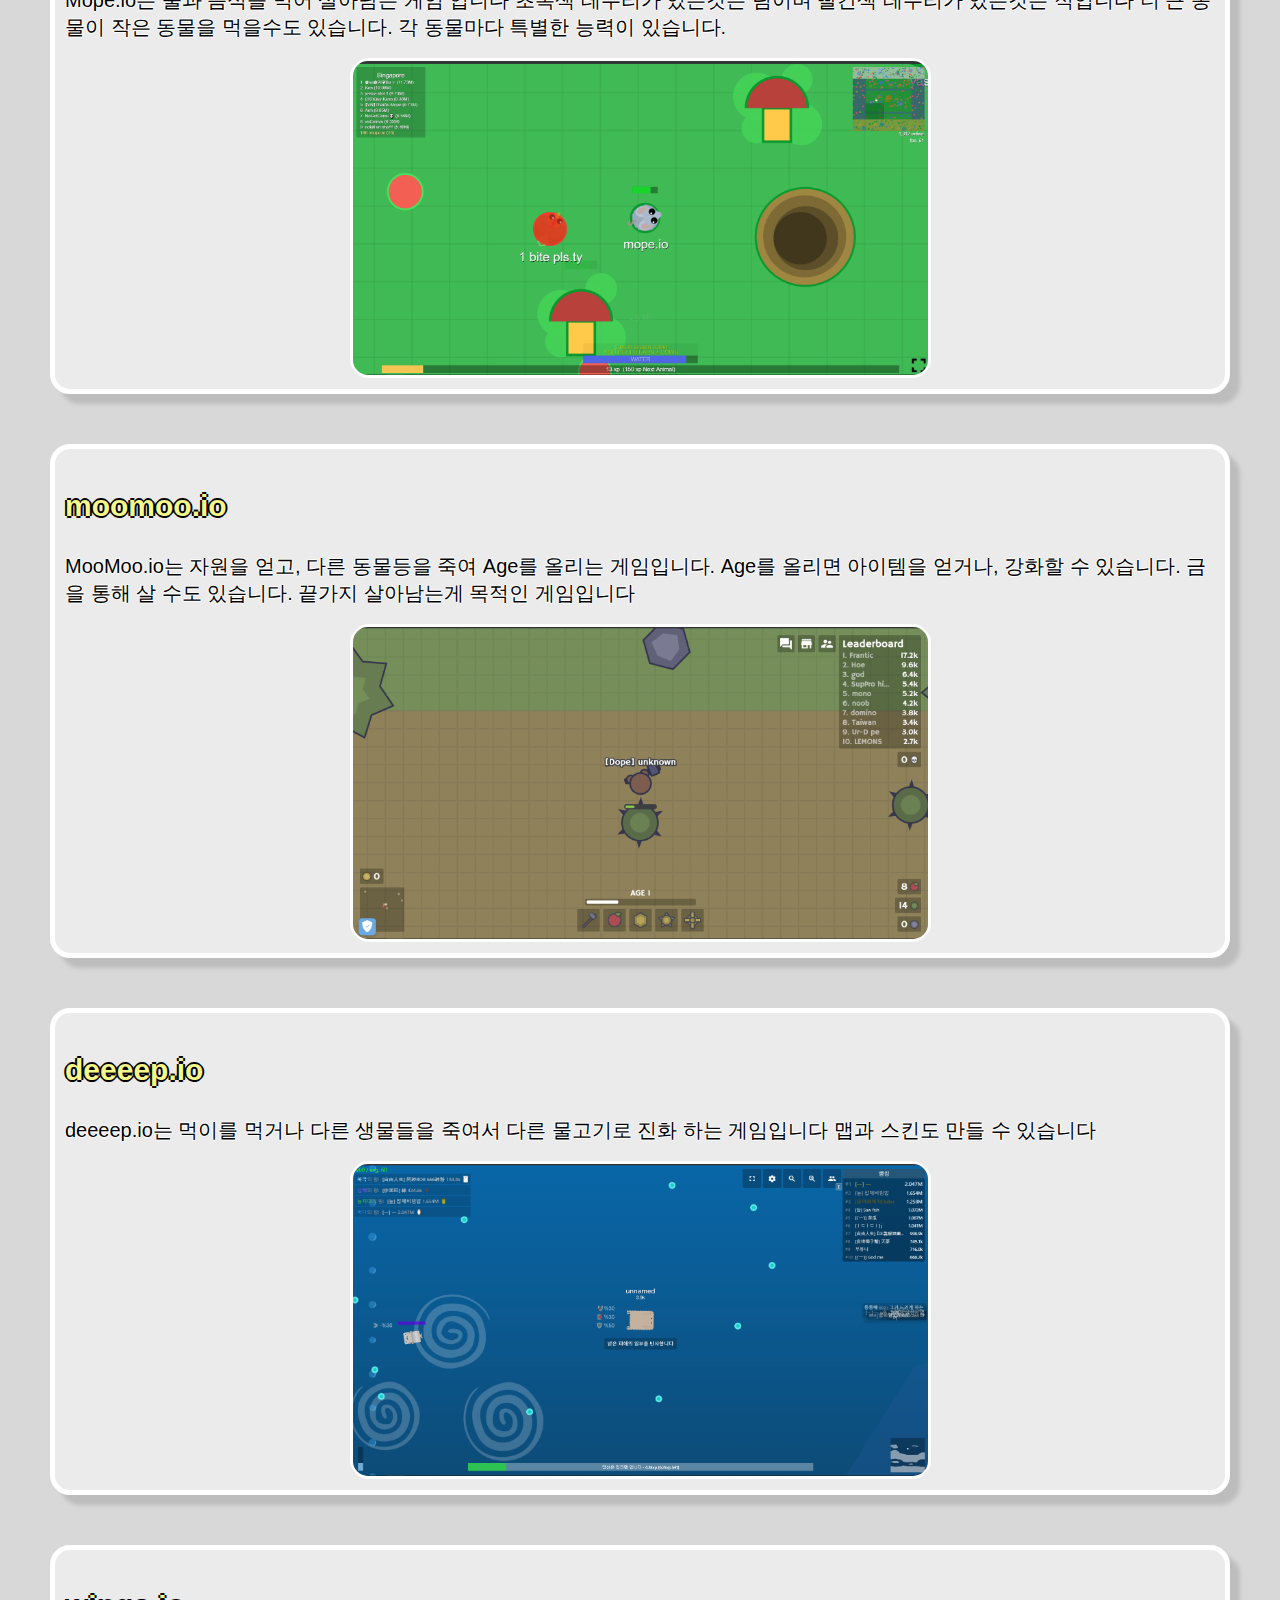
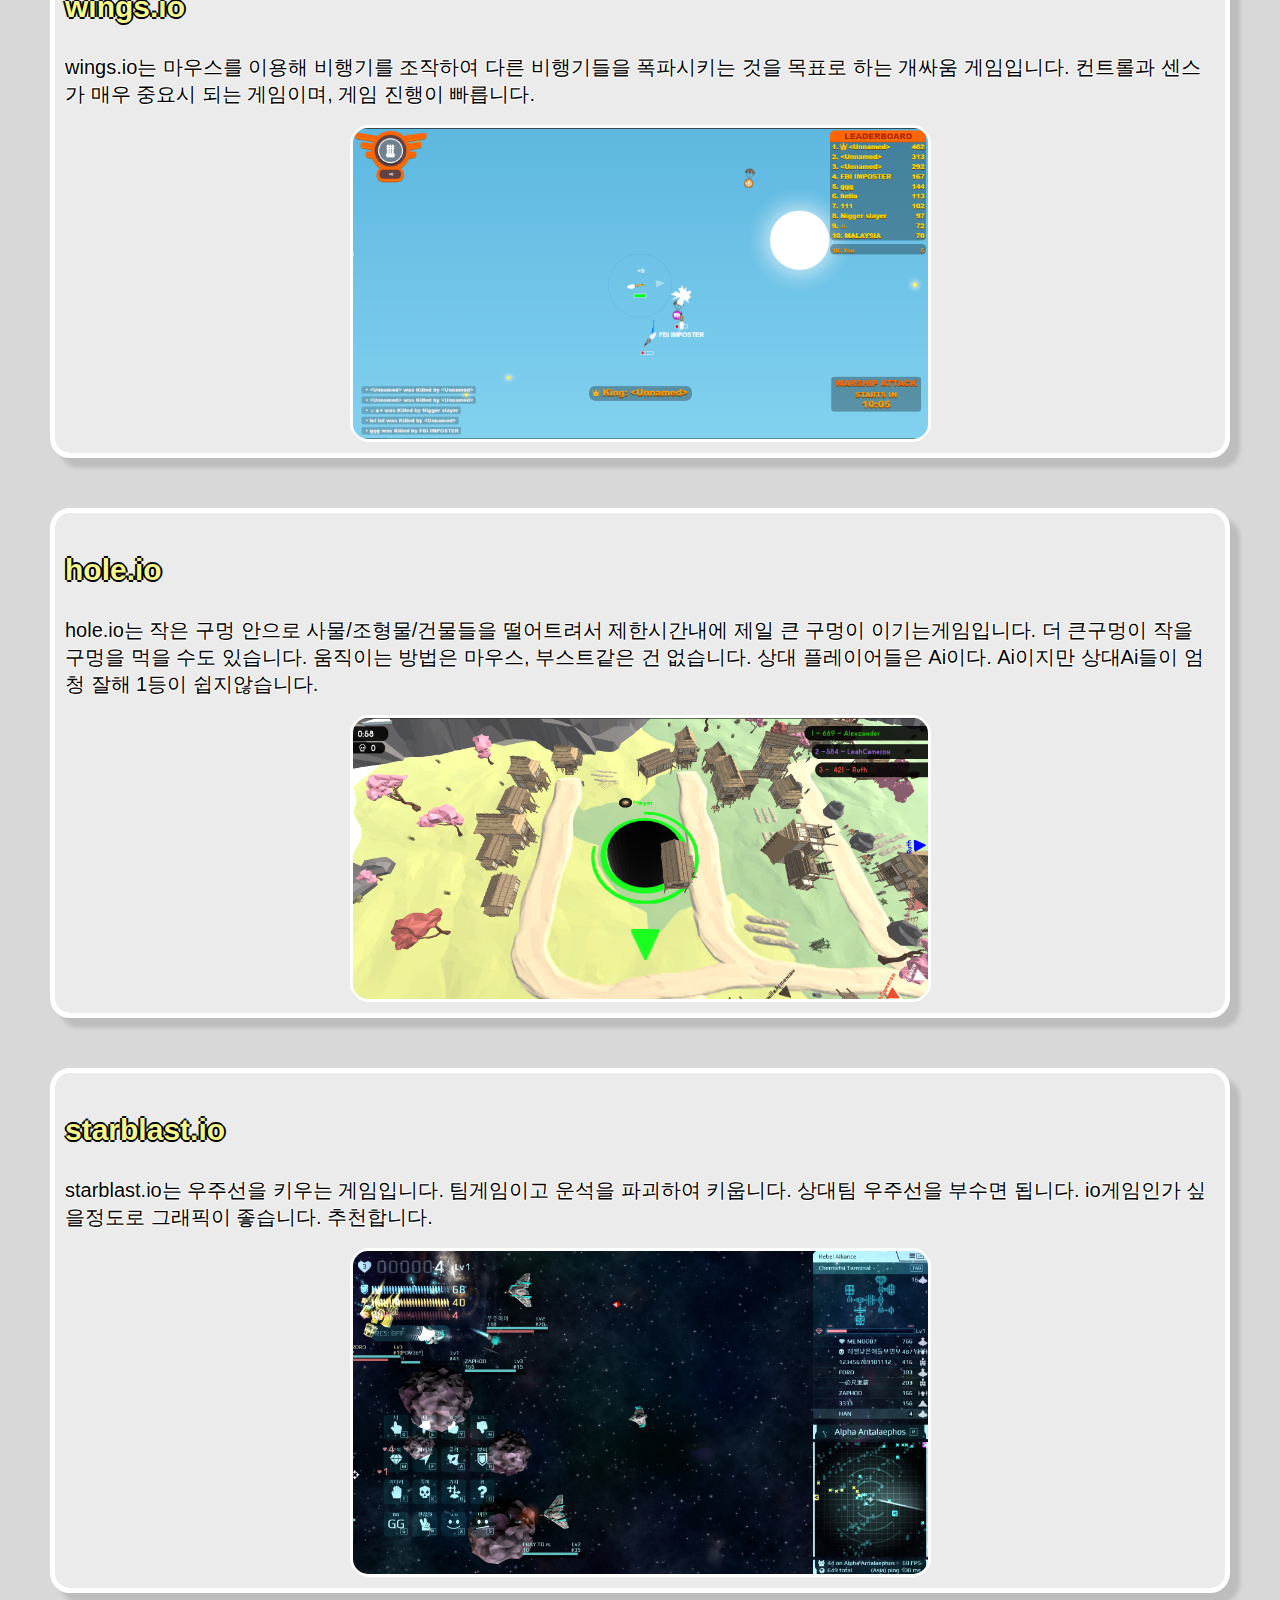
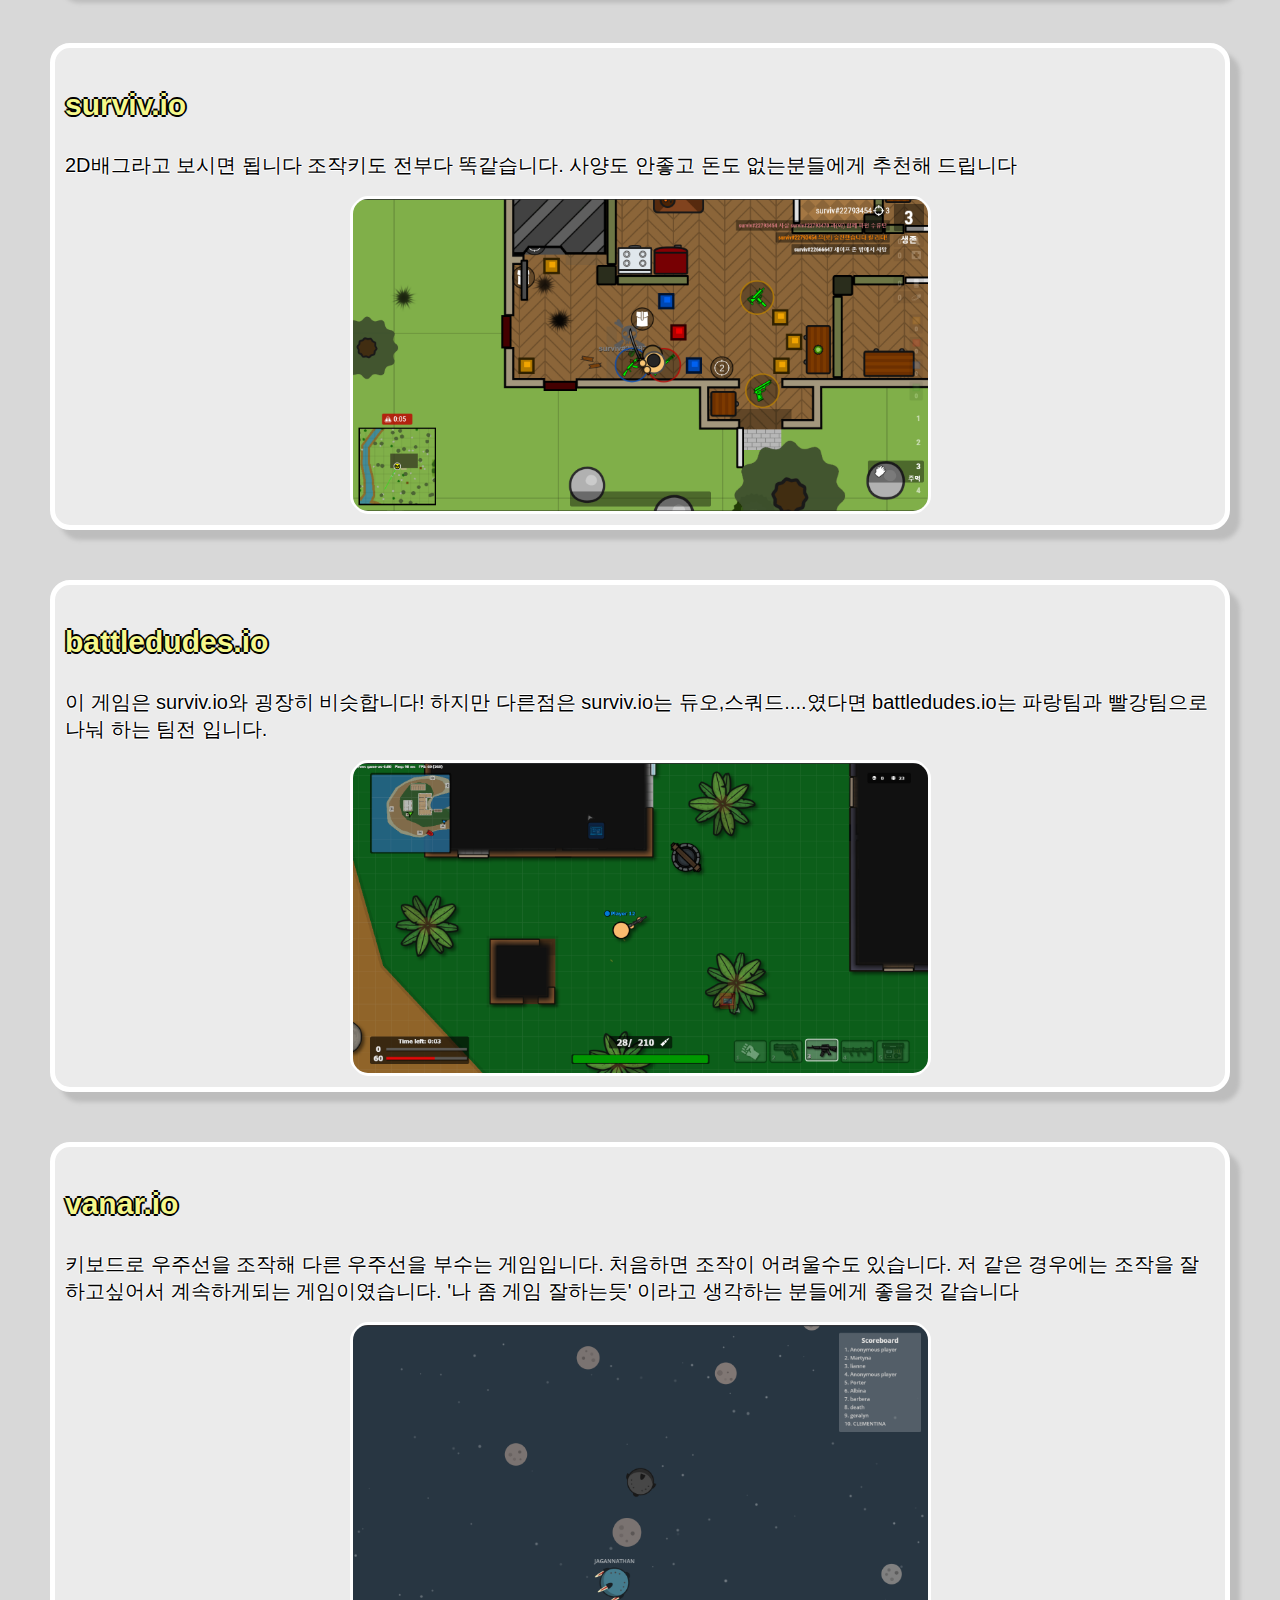
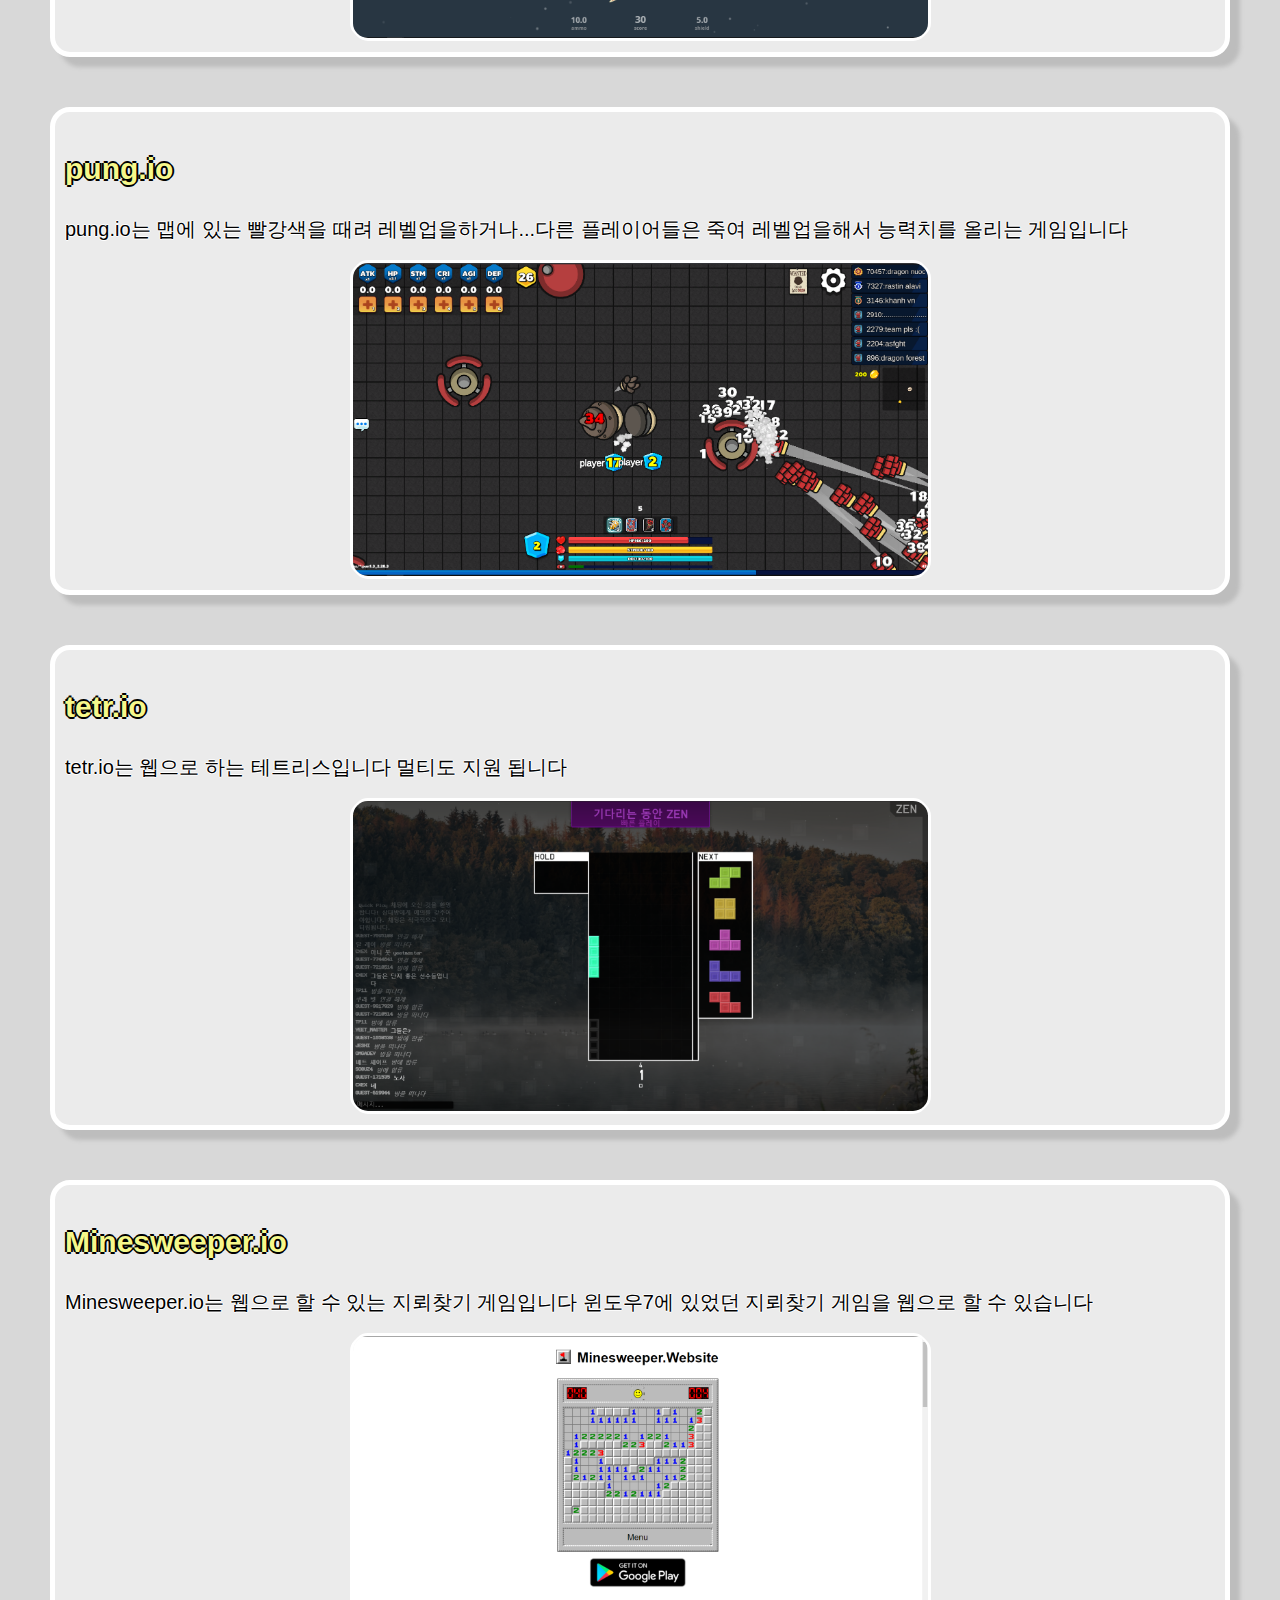
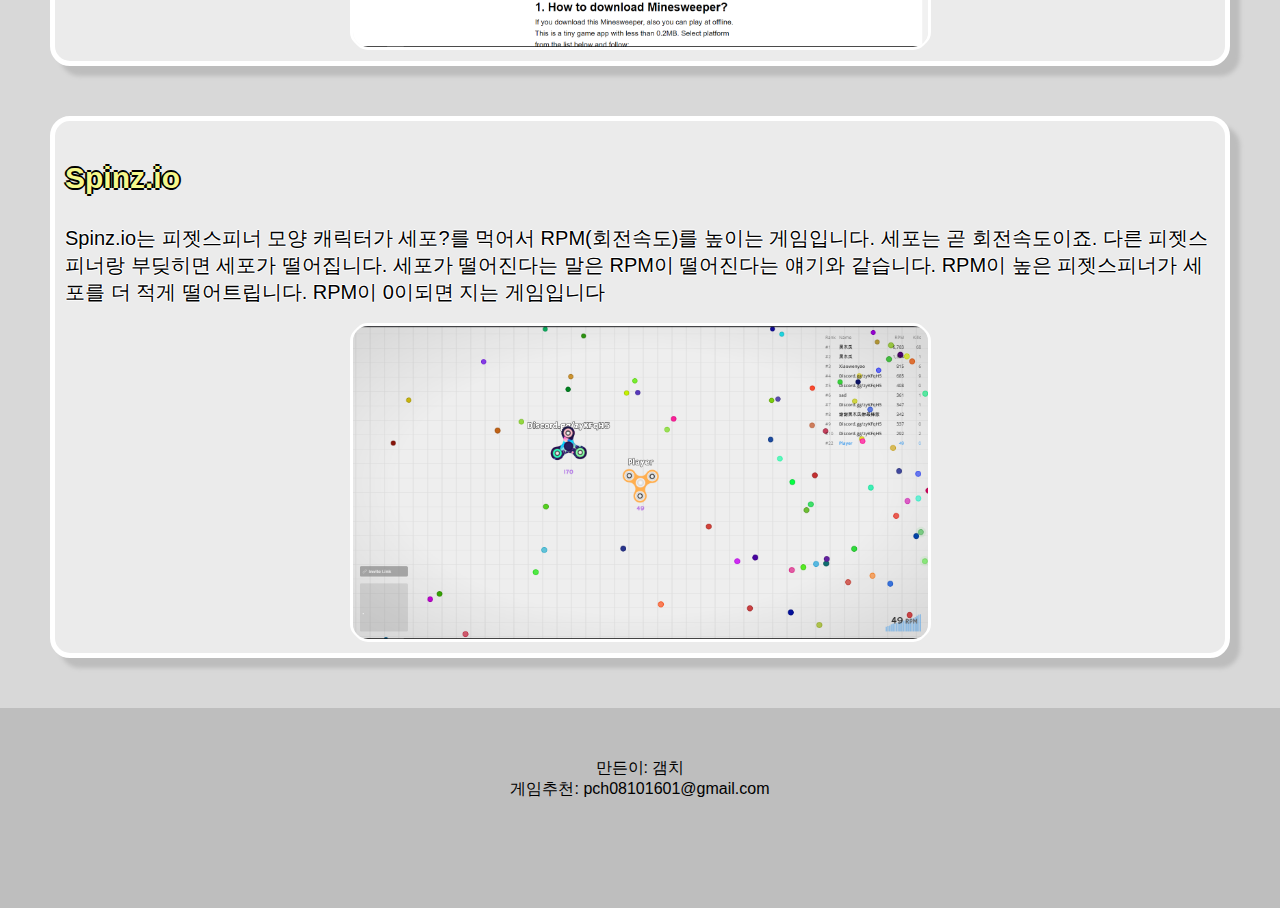
==== commit 4a4a18f3: "Add files via upload" ====
--- a/index.html
+++ b/index.html
@@ -7,12 +7,6 @@
     <title>Web Game</title>
     <link href="img/logo.ico" rel="shortcut icon" type="image/x-icon">
     <script src="js/main.js" defer></script>
-
-    <script type="text/javascript">
-        // 우측 클릭 방지
-        document.onmousedown = disableclick; status = "우클릭 하지마세요."; function disableclick(event) { if (event.button == 2) { alert(status); return false; } }
-    </script>
-    <script src="https://kit.fontawesome.com/b777e05962.js" crossorigin="anonymous"></script>
 
     <meta name="naver-site-verification" content="c8f95dfe63af2a18f88eac1f451a0fa9f94e930c" />
     <!--네이버 서치콘솔-->
@@ -21,6 +15,7 @@
     <!--구글 애드센스-->
     <meta name="google-site-verification" content="akXKOeOFv_po91ZqTXJpAV9W9zOsYFNxYmEz2DaFKV4" />
     <!--구글 서치콘솔-->
+
     <meta name="description" content="설치 없이 할 수 있는 웹 게임을 모으고 설명한 사이트입니다" />
     <meta name="Keywords" content="웹게임, 웹 게임, WGsite, 웹 게임 모음, WG site" />
     <meta property="og:type" content="website">
@@ -30,6 +25,15 @@
     <meta property="og:description" content="설치 없이 할 수 있는 웹 게임을 모으고 설명한 사이트입니다">
     <meta property="og:site_name" content="Web Game">
     <meta property="og:locale" content="ko_kr">
+    <meta name="naver-site-verification" content="c8f95dfe63af2a18f88eac1f451a0fa9f94e930c" />
+
+    <script type="text/javascript">
+        // 우측 클릭 방지
+        document.onmousedown = disableclick; status = "우클릭 하지마세요."; function disableclick(event) { if (event.button == 2) { alert(status); return false; } }
+    </script>
+
+    <script src="https://kit.fontawesome.com/b777e05962.js" crossorigin="anonymous"></script>
+
     <link rel="canonical" href="https://wgsite.netlify.app">
     <link rel="apple-touch-icon" href="img/logo.ico">
     <link rel="apple-touch-startup-image" href="img/start.png">
@@ -61,38 +65,58 @@
             <a href="#" class="navbar__tg"><i class="fas fa-bars"></i></a>
         </nav>
     </header>
-    
+
     <ins class="kakao_ad_area" style="display:none;" data-ad-unit="DAN-P7DDRtXanu687LdF" data-ad-width="320"
         data-ad-height="100"></ins>
     <script type="text/javascript" src="//t1.daumcdn.net/kas/static/ba.min.js" async></script>
+
     <main>
         <h1 id="first">웹 게임 모음</h1>
 
-        <h1>io 게임</h1>
+        <h2>io 게임</h2>
         <hr>
-        <div class="box">
-            <h2>Buildroyale.io</h2>
+
+        <div class="box">
+            <h3>Buildroyale.io</h3>
             <p>
                 Buildroyale.io는 웹으로 할 수 있는 2D 포트나이트 입니다 사진을 보시다시피 오른쪽아래 포트나이트 처럼 생겼고 자재도 있습니다
             </p>
             <div class="img-center"><img src="img/buildroyale.PNG" alt="buildroyale.io 사진" width="50%"></div>
         </div>
-        <div class="box">
-            <h2>Cursors.io</h2>
+
+        <ins class="kakao_ad_area" style="display:none;" data-ad-unit="DAN-CqZLZ86AdqFc3PdI" data-ad-width="320"
+            data-ad-height="50"></ins>
+        <script type="text/javascript" src="//t1.daumcdn.net/kas/static/ba.min.js" async></script> <!--1 중간 광고--> 
+
+
+        <div class="box">
+            <h3>Cursors.io</h3>
             <p>
                 Cursors.io는 마우스로 하는 협동 게임입니다
             </p>
             <div class="img-center"><img src="img/cursors.PNG" alt="cursors.io 사진" width="50%"></div>
         </div>
-        <div class="box">
-            <h2>Hordes.io</h2>
+
+        <ins class="kakao_ad_area" style="display:none;" data-ad-unit="DAN-KgD9quOAHaaLZnfu" data-ad-width="320"
+            data-ad-height="50"></ins>
+        <script type="text/javascript" src="//t1.daumcdn.net/kas/static/ba.min.js" async></script> <!--2 중간 광고-->
+
+
+        <div class="box">
+            <h3>Hordes.io</h3>
             <p>
                 Hordes.io는 전사, 궁수, 마법사, 샤먼 중 직업을 선택해 캐릭터를 만들 수 있습니다. 스킬, 스탯, 아이템, 탈것, 클랜, 파티사냥이 있습니다
             </p>
             <div class="img-center"><img src="img/Hordes.PNG" alt="Hordes.io 사진" width="50%"></div>
         </div>
-        <div class="box">
-            <h2>Agar.io</h2>
+
+        <ins class="kakao_ad_area" style="display:none;" data-ad-unit="DAN-aXEG1JuERiMoRMiP" data-ad-width="320"
+            data-ad-height="50"></ins>
+        <script type="text/javascript" src="//t1.daumcdn.net/kas/static/ba.min.js" async></script> <!--3 중간 광고-->
+
+
+        <div class="box">
+            <h3>Agar.io</h3>
             <p>
                 Agar.io는 정말 많은 사람들이 알고있는 게임입니다. 바로 세포키우기 게임이죠. 동그란 모양에 캐릭터가 마우스를 따라다니며 세포를 먹습니다. 자기 캐릭터가 크게되면 작은 캐릭터를
                 먹을
@@ -100,73 +124,112 @@
             </p>
             <div class="img-center"><img src="img/agar.PNG" alt="agar.io 사진" width="50%"></div>
         </div>
-        <div class="box">
-            <h2>Slither.io</h2>
+
+        <ins class="kakao_ad_area" style="display:none;" data-ad-unit="DAN-kX4bwCtLUuQCeJK6" data-ad-width="320"
+            data-ad-height="50"></ins>
+        <script type="text/javascript" src="//t1.daumcdn.net/kas/static/ba.min.js" async></script> <!--4 중간 광고-->
+
+
+        <div class="box">
+            <h3>Slither.io</h3>
             <p>
                 Slither는 지렁이키우기로 유명한 게임입니다. 지렁이가 마우스를 따라다니며 빛이나는 것들을 먹습니다. 다른 지렁이를 죽이는 법은 다른지렁이에 머리를 내 몸에 부딪히게 해야합니다.
             </p>
             <div class="img-center"><img src="img/slither.PNG" alt="slither.io 사진" width="50%"></div>
         </div>
-        <div class="box">
-            <h2>Diep.io</h2>
+
+        <ins class="kakao_ad_area" style="display:none;" data-ad-unit="DAN-ZIjGwJk9WKyLTfgb" data-ad-width="320"
+            data-ad-height="50"></ins>
+        <script type="text/javascript" src="//t1.daumcdn.net/kas/static/ba.min.js" async></script> <!--5 중간 광고-->
+
+
+        <div class="box">
+            <h3>Diep.io</h3>
             <p>
                 Diep.io는 탱크키우기로 잘 알려진 게임입니다. 대포를 쏘아 도형들을 맞춰 키우고 레벨업을해 업그레이드가 가능합니다. 또 상대방을 죽이는것도 가능합니다
             </p>
             <div class="img-center"><img src="img/diep.PNG" alt="diep.io 사진" width="50%"></div>
         </div>
-        <ins class="kakao_ad_area" style="display:none;" 
- data-ad-unit    = "DAN-CqZLZ86AdqFc3PdI" 
- data-ad-width   = "320" 
- data-ad-height  = "50"></ins> 
-<script type="text/javascript" src="//t1.daumcdn.net/kas/static/ba.min.js" async></script>
-        <div class="box">
-            <h2>zlap.io</h2>
+
+        <ins class="kakao_ad_area" style="display:none;" data-ad-unit="DAN-e05ThlgJv7PKDldR" data-ad-width="320"
+            data-ad-height="50"></ins>
+        <script type="text/javascript" src="//t1.daumcdn.net/kas/static/ba.min.js" async></script> <!--6 중간 광고-->
+
+        <div class="box">
+            <h3>zlap.io</h3>
             <p>zlap.io는 손으로 잡고있는 추로 상대방을 때려 점수를 얻어나가는 게임입니다. 조작키는 wasd밖에 없는 간단한 게임입니다. 시간 때우기 좋습니다.</p>
             <div class="img-center"><img src="img/zlap.PNG" src="zlap.io 사진" width="50%"></div>
         </div>
-        <div class="box">
-            <h2>splix.io</h2>
+
+        <ins class="kakao_ad_area" style="display:none;" data-ad-unit="DAN-P9SZJbKTUsDud6hV" data-ad-width="320"
+            data-ad-height="50"></ins>
+        <script type="text/javascript" src="//t1.daumcdn.net/kas/static/ba.min.js" async></script> <!--7 중간 광고-->
+
+        <div class="box">
+            <h3>splix.io</h3>
             <p>
                 splix.io는 땅따먹기로 잘 알려진 게임입니다. wasd로 움직이고 머리가 자기 꼬리에 닿이면 죽습니다 상대방을 죽이는 방법은 내 머리를 상대방 꼬리에 닿게 하는것입니다.
             </p>
             <div class="img-center"><img src="img/splix.PNG" alt="splix.io 사진" width="50%"></div>
         </div>
-        <div class="box">
-            <h2>mope.io</h2>
-            <p>
-                Mope.io는 물과 음식을 먹어 살아남는 게임 입니다 초록색 테두리가 있는것은 팀이며 빨간색 테두리가 있는것은 적입니다 더 큰 동물이 작은 동물을 먹을수도 있습니다. 각 동물마다 특별한 능력이 있습니다.
+
+        <ins class="kakao_ad_area" style="display:none;" data-ad-unit="DAN-iKQEmxgVlzzYgHoa" data-ad-width="320"
+            data-ad-height="50"></ins>
+        <script type="text/javascript" src="//t1.daumcdn.net/kas/static/ba.min.js" async></script> <!--8 중간 광고-->
+
+        <div class="box">
+            <h3>mope.io</h3>
+            <p>
+                Mope.io는 물과 음식을 먹어 살아남는 게임 입니다 초록색 테두리가 있는것은 팀이며 빨간색 테두리가 있는것은 적입니다 더 큰 동물이 작은 동물을 먹을수도 있습니다. 각 동물마다 특별한
+                능력이 있습니다.
             </p>
             <div class="img-center"><img src="img/mope.PNG" alt="mope.io 사진" width="50%"></div>
         </div>
-        <div class="box">
-            <h2>moomoo.io</h2>
-            <p>
-                MooMoo.io는 자원을 얻고, 다른 동물등을 죽여 Age를 올리는 게임입니다. Age를 올리면 아이템을 얻거나, 강화할 수 있습니다. 금을 통해 살 수도 있습니다. 끝가지 살아남는게 목적인 게임입니다
+
+        <ins class="kakao_ad_area" style="display:none;" data-ad-unit="DAN-ak9H8BHNcfRPnQfA" data-ad-width="320"
+            data-ad-height="50"></ins>
+        <script type="text/javascript" src="//t1.daumcdn.net/kas/static/ba.min.js" async></script> <!--9 중간 광고-->
+
+        <div class="box">
+            <h3>moomoo.io</h3>
+            <p>
+                MooMoo.io는 자원을 얻고, 다른 동물등을 죽여 Age를 올리는 게임입니다. Age를 올리면 아이템을 얻거나, 강화할 수 있습니다. 금을 통해 살 수도 있습니다. 끝가지 살아남는게
+                목적인 게임입니다
             </p>
             <div class="img-center"><img src="img/moomoo.PNG" alt="moomoo.io 사진" width="50%"></div>
         </div>
-        <div class="box">
-            <h2>deeeep.io</h2>
+
+        <ins class="kakao_ad_area" style="display:none;" data-ad-unit="DAN-YubX2h0IxqDz8pcR" data-ad-width="320"
+            data-ad-height="50"></ins>
+        <script type="text/javascript" src="//t1.daumcdn.net/kas/static/ba.min.js" async></script> <!--10 중간 광고-->
+
+        <div class="box">
+            <h3>deeeep.io</h3>
             <p>
                 deeeep.io는 먹이를 먹거나 다른 생물들을 죽여서 다른 물고기로 진화 하는 게임입니다
                 맵과 스킨도 만들 수 있습니다
             </p>
             <div class="img-center"><img src="img/deeeep.PNG" alt="deeeep.io 사진" width="50%"></div>
         </div>
-        <div class="box">
-            <h2>wings.io</h2>
+
+        <ins class="kakao_ad_area" style="display:none;" data-ad-unit="DAN-180Coeqa0BNPNcDJ" data-ad-width="320"
+            data-ad-height="50"></ins>
+        <script type="text/javascript" src="//t1.daumcdn.net/kas/static/ba.min.js" async></script> <!--11 중간 광고-->
+
+        <div class="box">
+            <h3>wings.io</h3>
             <p>
                 wings.io는 마우스를 이용해 비행기를 조작하여 다른 비행기들을 폭파시키는 것을 목표로 하는 개싸움 게임입니다. 컨트롤과 센스가 매우 중요시 되는 게임이며, 게임 진행이 빠릅니다.
             </p>
             <div class="img-center"><img src="img/wings.PNG" alt="wings.io 사진" width="50%"></div>
         </div>
-        <ins class="kakao_ad_area" style="display:none;" 
- data-ad-unit    = "DAN-KgD9quOAHaaLZnfu" 
- data-ad-width   = "320" 
- data-ad-height  = "50"></ins> 
-<script type="text/javascript" src="//t1.daumcdn.net/kas/static/ba.min.js" async></script>
-        <div class="box">
-            <h2>hole.io</h2>
+
+        <ins class="kakao_ad_area" style="display:none;" data-ad-unit="DAN-GjYtxrV9UmowmX7L" data-ad-width="320"
+            data-ad-height="50"></ins>
+        <script type="text/javascript" src="//t1.daumcdn.net/kas/static/ba.min.js" async></script> <!--12 중간 광고-->
+
+        <div class="box">
+            <h3>hole.io</h3>
             <p>
                 hole.io는 작은 구멍 안으로 사물/조형물/건물들을 떨어트려서 제한시간내에 제일 큰 구멍이 이기는게임입니다.
                 더 큰구멍이 작을 구멍을 먹을 수도 있습니다.
@@ -175,59 +238,102 @@
             </p>
             <div class="img-center"><img src="img/hole.PNG" alt="hole.io 사진" width="50%"></div>
         </div>
-        <div class="box">
-            <h2>starblast.io</h2>
+
+        <ins class="kakao_ad_area" style="display:none;" data-ad-unit="DAN-0fXB6Rw8bvJPWTQY" data-ad-width="320"
+            data-ad-height="50"></ins>
+        <script type="text/javascript" src="//t1.daumcdn.net/kas/static/ba.min.js" async></script> <!--13 중간 광고-->
+
+        <div class="box">
+            <h3>starblast.io</h3>
             <p>
                 starblast.io는 우주선을 키우는 게임입니다. 팀게임이고 운석을 파괴하여 키웁니다. 상대팀 우주선을 부수면 됩니다. io게임인가 싶을정도로 그래픽이 좋습니다. 추천합니다.
             </p>
             <div class="img-center"><img src="img/starblsat.PNG" art="starblast.io 사진" width="50%"></div>
         </div>
-        <div class="box">
-            <h2>surviv.io</h2>
+
+        <ins class="kakao_ad_area" style="display:none;" data-ad-unit="DAN-66VUnQ2Z3oFNnbnz" data-ad-width="320"
+            data-ad-height="50"></ins>
+        <script type="text/javascript" src="//t1.daumcdn.net/kas/static/ba.min.js" async></script> <!--14 중간 광고-->
+
+        <div class="box">
+            <h3>surviv.io</h3>
             <p>
                 2D배그라고 보시면 됩니다 조작키도 전부다 똑같습니다. 사양도 안좋고 돈도 없는분들에게 추천해 드립니다
             </p>
             <div class="img-center"><img src="img/surviv.PNG" alt="surviv.io 사진" width="50%"></div>
         </div>
-        <div class="box">
-            <h2>battledudes.io</h2>
+
+        <ins class="kakao_ad_area" style="display:none;" data-ad-unit="DAN-9HaukOuFsCHizClC" data-ad-width="320"
+            data-ad-height="50"></ins>
+        <script type="text/javascript" src="//t1.daumcdn.net/kas/static/ba.min.js" async></script> <!--15 중간 광고-->
+
+        <div class="box">
+            <h3>battledudes.io</h3>
             <p>
                 이 게임은 surviv.io와 굉장히 비슷합니다! 하지만 다른점은 surviv.io는 듀오,스쿼드....였다면 battledudes.io는 파랑팀과 빨강팀으로 나눠 하는 팀전 입니다.
             </p>
             <div class="img-center"><img src="img/battledudes.PNG" alt="battledudes.io 사진" width="50%"></div>
         </div>
-        <div class="box">
-            <h2>vanar.io</h2>
+
+        <ins class="kakao_ad_area" style="display:none;" data-ad-unit="DAN-l8ytnhzLdNmdmEWF" data-ad-width="320"
+            data-ad-height="50"></ins>
+        <script type="text/javascript" src="//t1.daumcdn.net/kas/static/ba.min.js" async></script> <!--16 중간 광고-->
+
+        <div class="box">
+            <h3>vanar.io</h3>
             <p>
                 키보드로 우주선을 조작해 다른 우주선을 부수는 게임입니다. 처음하면 조작이 어려울수도 있습니다. 저 같은 경우에는 조작을 잘하고싶어서 계속하게되는 게임이였습니다. '나 좀 게임 잘하는듯'
                 이라고 생각하는 분들에게 좋을것 같습니다
             </p>
             <div class="img-center"><img src="img/vanar.PNG" alt="vanar.io 사진" width="50%"></div>
         </div>
-        <div class="box">
-            <h2>pung.io</h2>
+
+        <ins class="kakao_ad_area" style="display:none;" data-ad-unit="DAN-pwJrf998sbLsyaUs" data-ad-width="320"
+            data-ad-height="50"></ins>
+        <script type="text/javascript" src="//t1.daumcdn.net/kas/static/ba.min.js" async></script> <!--17 중간 광고-->
+
+        <div class="box">
+            <h3>pung.io</h3>
             <p>pung.io는 맵에 있는 빨강색을 때려 레벨업을하거나...다른 플레이어들은 죽여 레벨업을해서 능력치를 올리는 게임입니다</p>
             <div class="img-center"><img src="img/pung.PNG" alt="pung.io 사진" width="50%"></div>
         </div>
-        <div class="box">
-            <h2>tetr.io</h2>
+
+        <ins class="kakao_ad_area" style="display:none;" data-ad-unit="DAN-y31q7mN8g01ea69o" data-ad-width="320"
+            data-ad-height="50"></ins>
+        <script type="text/javascript" src="//t1.daumcdn.net/kas/static/ba.min.js" async></script> <!--18 중간 광고-->
+
+        <div class="box">
+            <h3>tetr.io</h3>
             <p>tetr.io는 웹으로 하는 테트리스입니다 멀티도 지원 됩니다</p>
             <div class="img-center"><img src="img/tetr.PNG" art="tetr.io 사진" width="50%"></div>
         </div>
-        <div class="box">
-            <h2>Minesweeper.io</h2>
+
+        <ins class="kakao_ad_area" style="display:none;" data-ad-unit="DAN-zkbBcVRxgpHcUOax" data-ad-width="320"
+            data-ad-height="50"></ins>
+        <script type="text/javascript" src="//t1.daumcdn.net/kas/static/ba.min.js" async></script> <!--19 중간 광고-->
+
+        <div class="box">
+            <h3>Minesweeper.io</h3>
             <p>Minesweeper.io는 웹으로 할 수 있는 지뢰찾기 게임입니다 윈도우7에 있었던 지뢰찾기 게임을 웹으로 할 수 있습니다</p>
-            <div class="img-center"><img src="img/Minesweeper.PNG" alt="Minesweeper.io 사진"  width="50%"></div>
-        </div>
-        <div class="box">
-            <h2>Spinz.io</h2>
-            <p>Spinz.io는 피젯스피너 모양 캐릭터가 세포?를 먹어서 RPM(회전속도)를 높이는 게임입니다. 세포는 곧 회전속도이죠. 다른 피젯스피너랑 부딪히면 세포가 떨어집니다. 세포가 떨어진다는 말은 RPM이 떨어진다는 얘기와 같습니다. RPM이 높은 피젯스피너가 세포를 더 적게 떨어트립니다. RPM이 0이되면 지는 게임입니다</p>
+            <div class="img-center"><img src="img/Minesweeper.PNG" alt="Minesweeper.io 사진" width="50%"></div>
+        </div>
+
+        <ins class="kakao_ad_area" style="display:none;" data-ad-unit="DAN-72tXL5y1HPFS3bWG" data-ad-width="320"
+            data-ad-height="50"></ins>
+        <script type="text/javascript" src="//t1.daumcdn.net/kas/static/ba.min.js" async></script> <!--20 중간 광고-->
+
+        <div class="box">
+            <h3>Spinz.io</h3>
+            <p>Spinz.io는 피젯스피너 모양 캐릭터가 세포?를 먹어서 RPM(회전속도)를 높이는 게임입니다. 세포는 곧 회전속도이죠. 다른 피젯스피너랑 부딪히면 세포가 떨어집니다. 세포가 떨어진다는
+                말은 RPM이 떨어진다는 얘기와 같습니다. RPM이 높은 피젯스피너가 세포를 더 적게 떨어트립니다. RPM이 0이되면 지는 게임입니다</p>
             <div class="img-center"><img src="img/Spinz.PNG" alt="Spinz.io 사진" width="50%"></div>
         </div>
+        
     </main>
     <ins class="kakao_ad_area" style="display:none;" data-ad-unit="DAN-mz4ATxx9tTKPaHQD" data-ad-width="320"
         data-ad-height="100"></ins>
     <script type="text/javascript" src="//t1.daumcdn.net/kas/static/ba.min.js" async></script>
+
     <footer>
         만든이: 갬치 <br>
         게임추천: pch08101601@gmail.com
--- a/css/style.css
+++ b/css/style.css
@@ -26,10 +26,11 @@
     font-size: 100px;
 }
 
-h2, h1 {
+h3, h2 {
     text-decoration:none;
     color: rgb(246, 248, 139);
     text-shadow: 2px 0px 0px black, -2px 0px 0px black, 0px -2px 0px black, 0px 2px 0px black;
+    font-size: 30px;
 }
 
 p {
@@ -38,7 +39,7 @@
     font-size: 20px;
 }
 
-h1 {
+h2 {
     font-size: 50px;
     color: rgb(255, 210, 194);
     margin-left: 20px;
@@ -68,8 +69,7 @@
     font-size: 100px;
     color: white;
      text-shadow: 2px 0px 0px black, -2px 0px 0px black, 0px -2px 0px black, 0px 2px 0px black;
-     position:relative;
-     top: 30px;
+
 }
 
 .navbar {
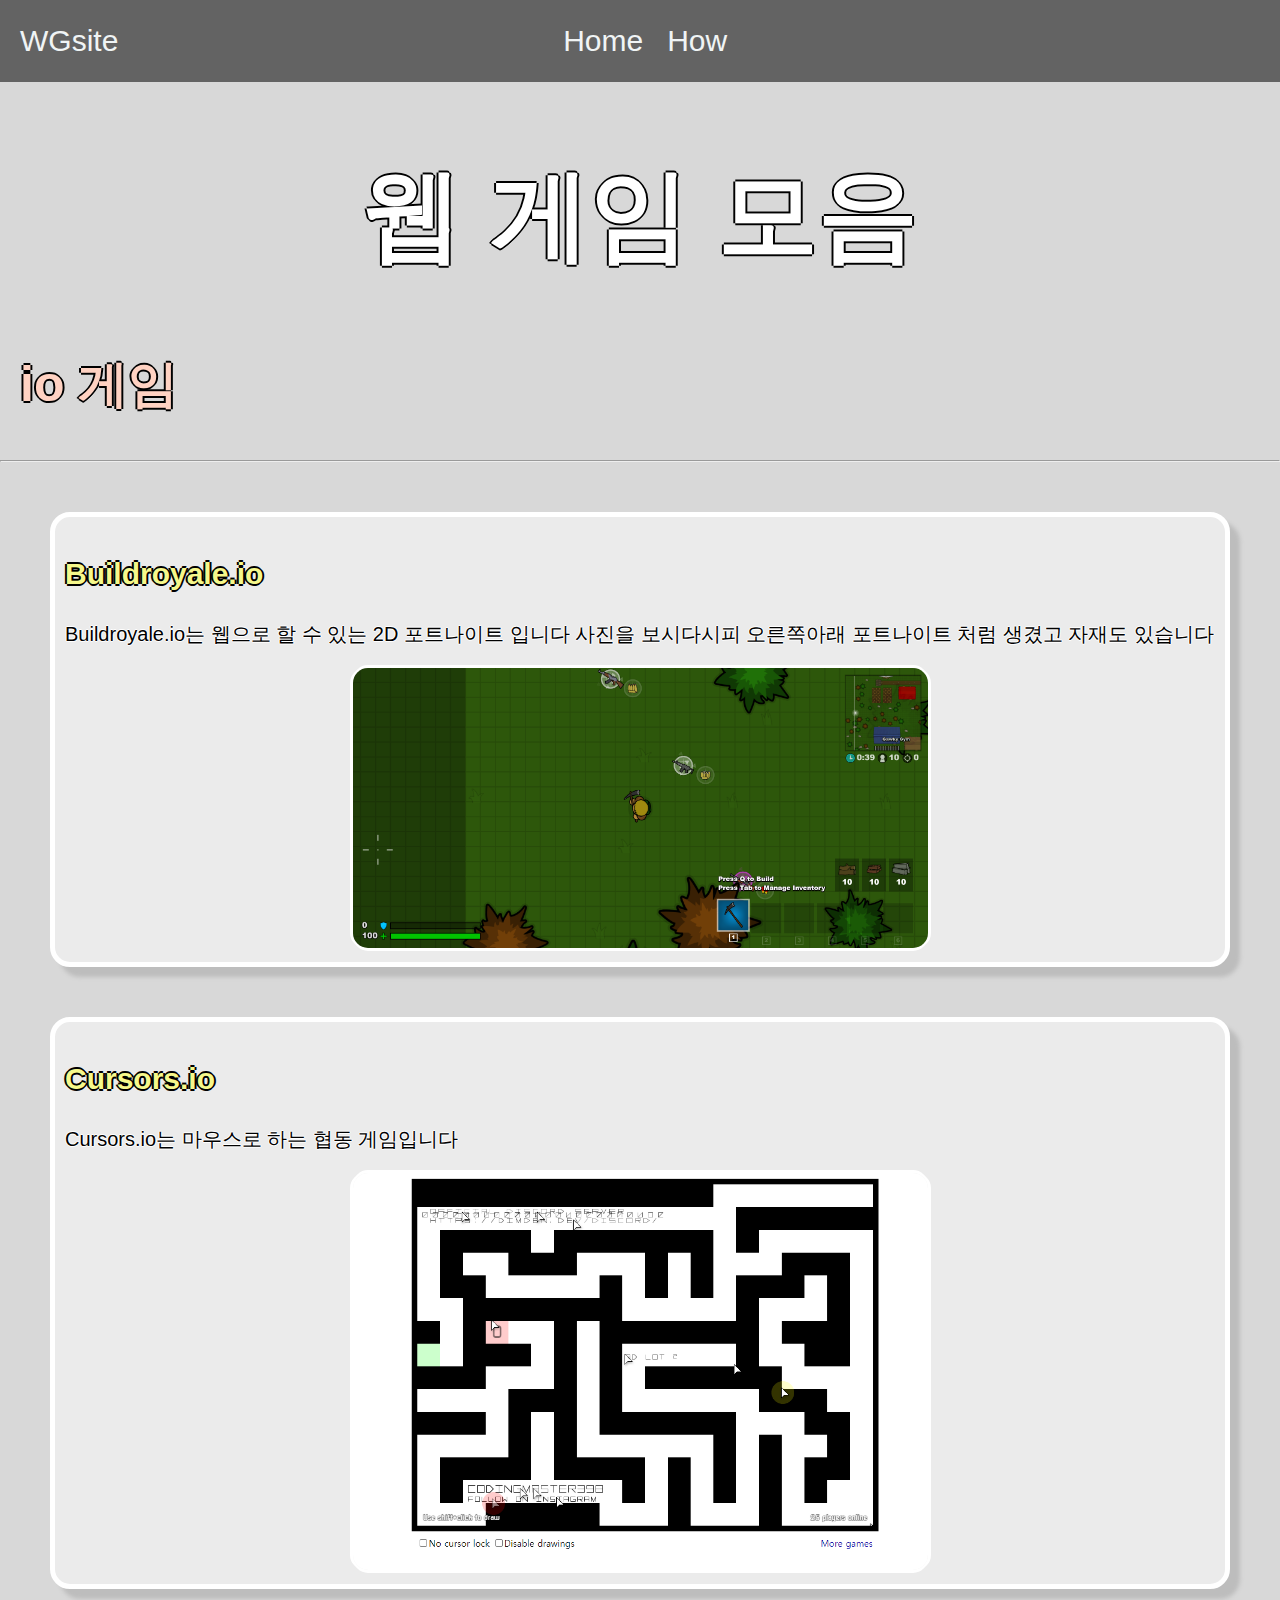
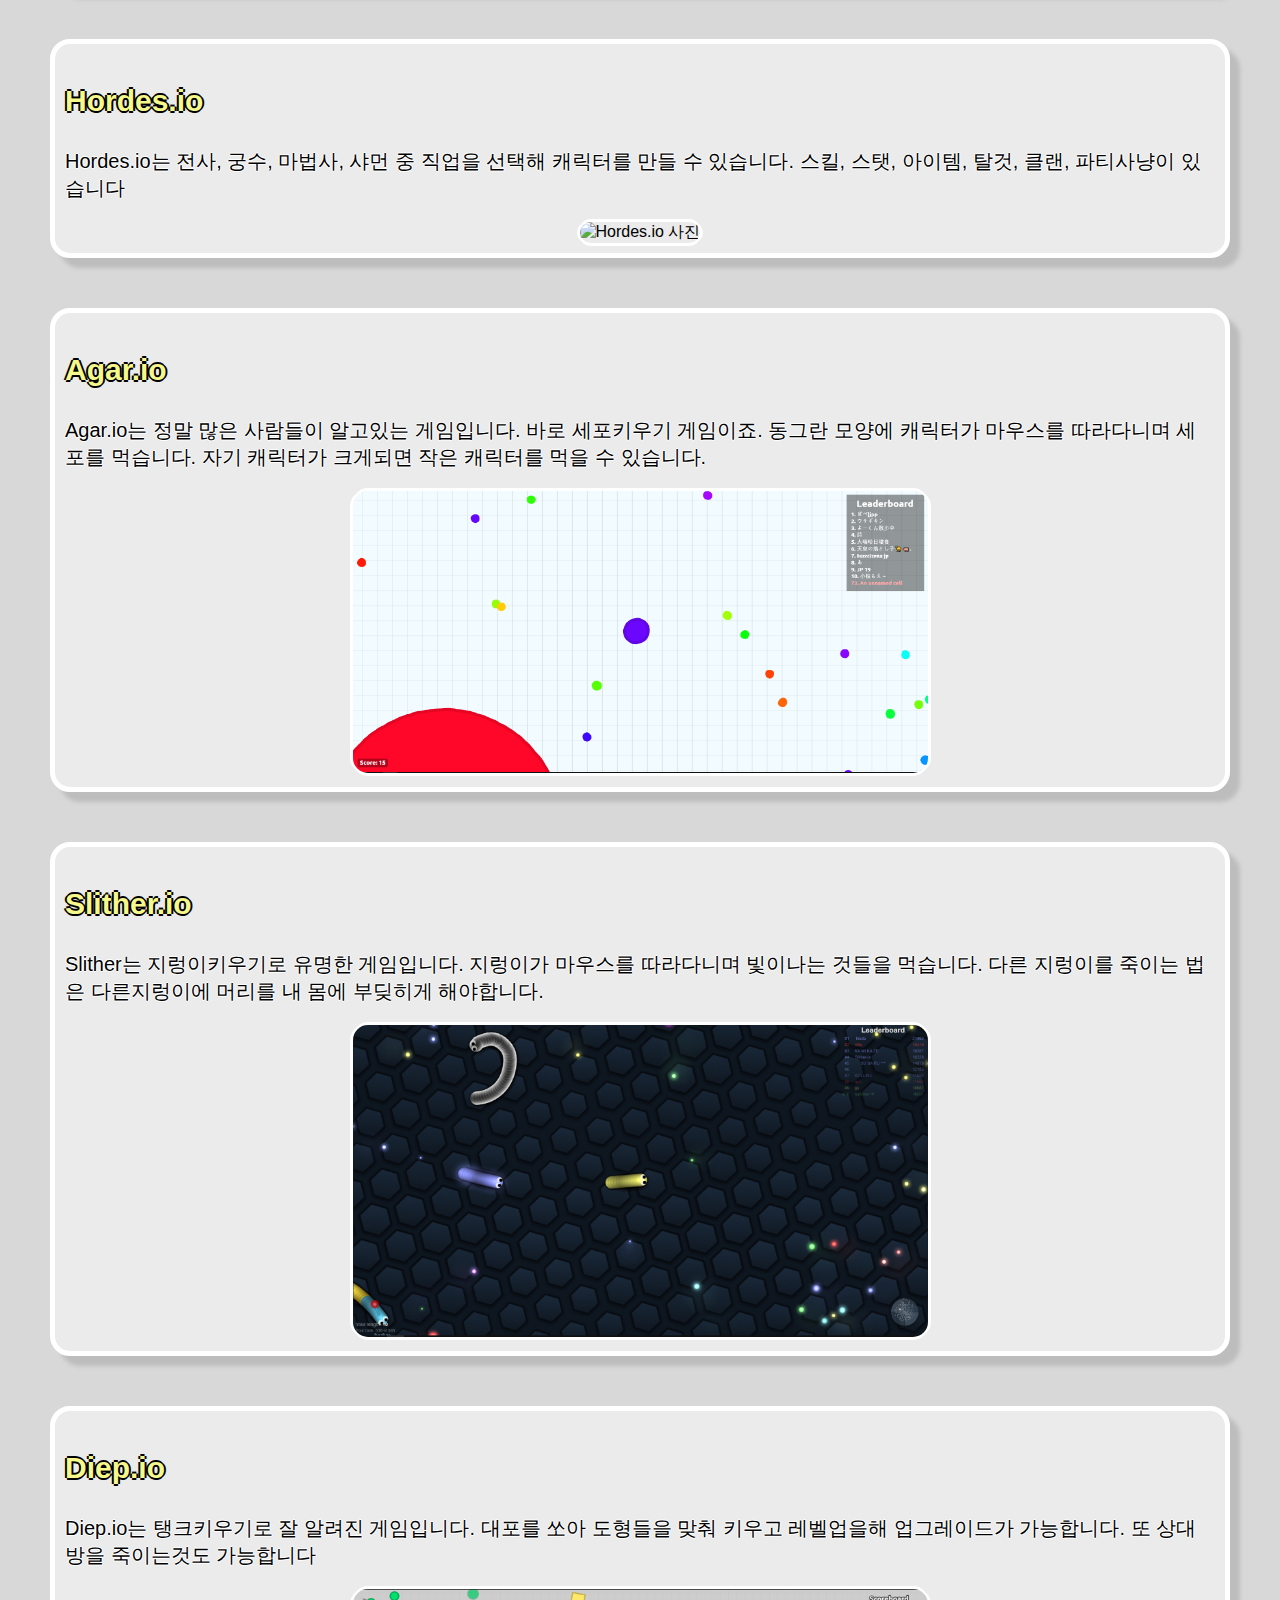
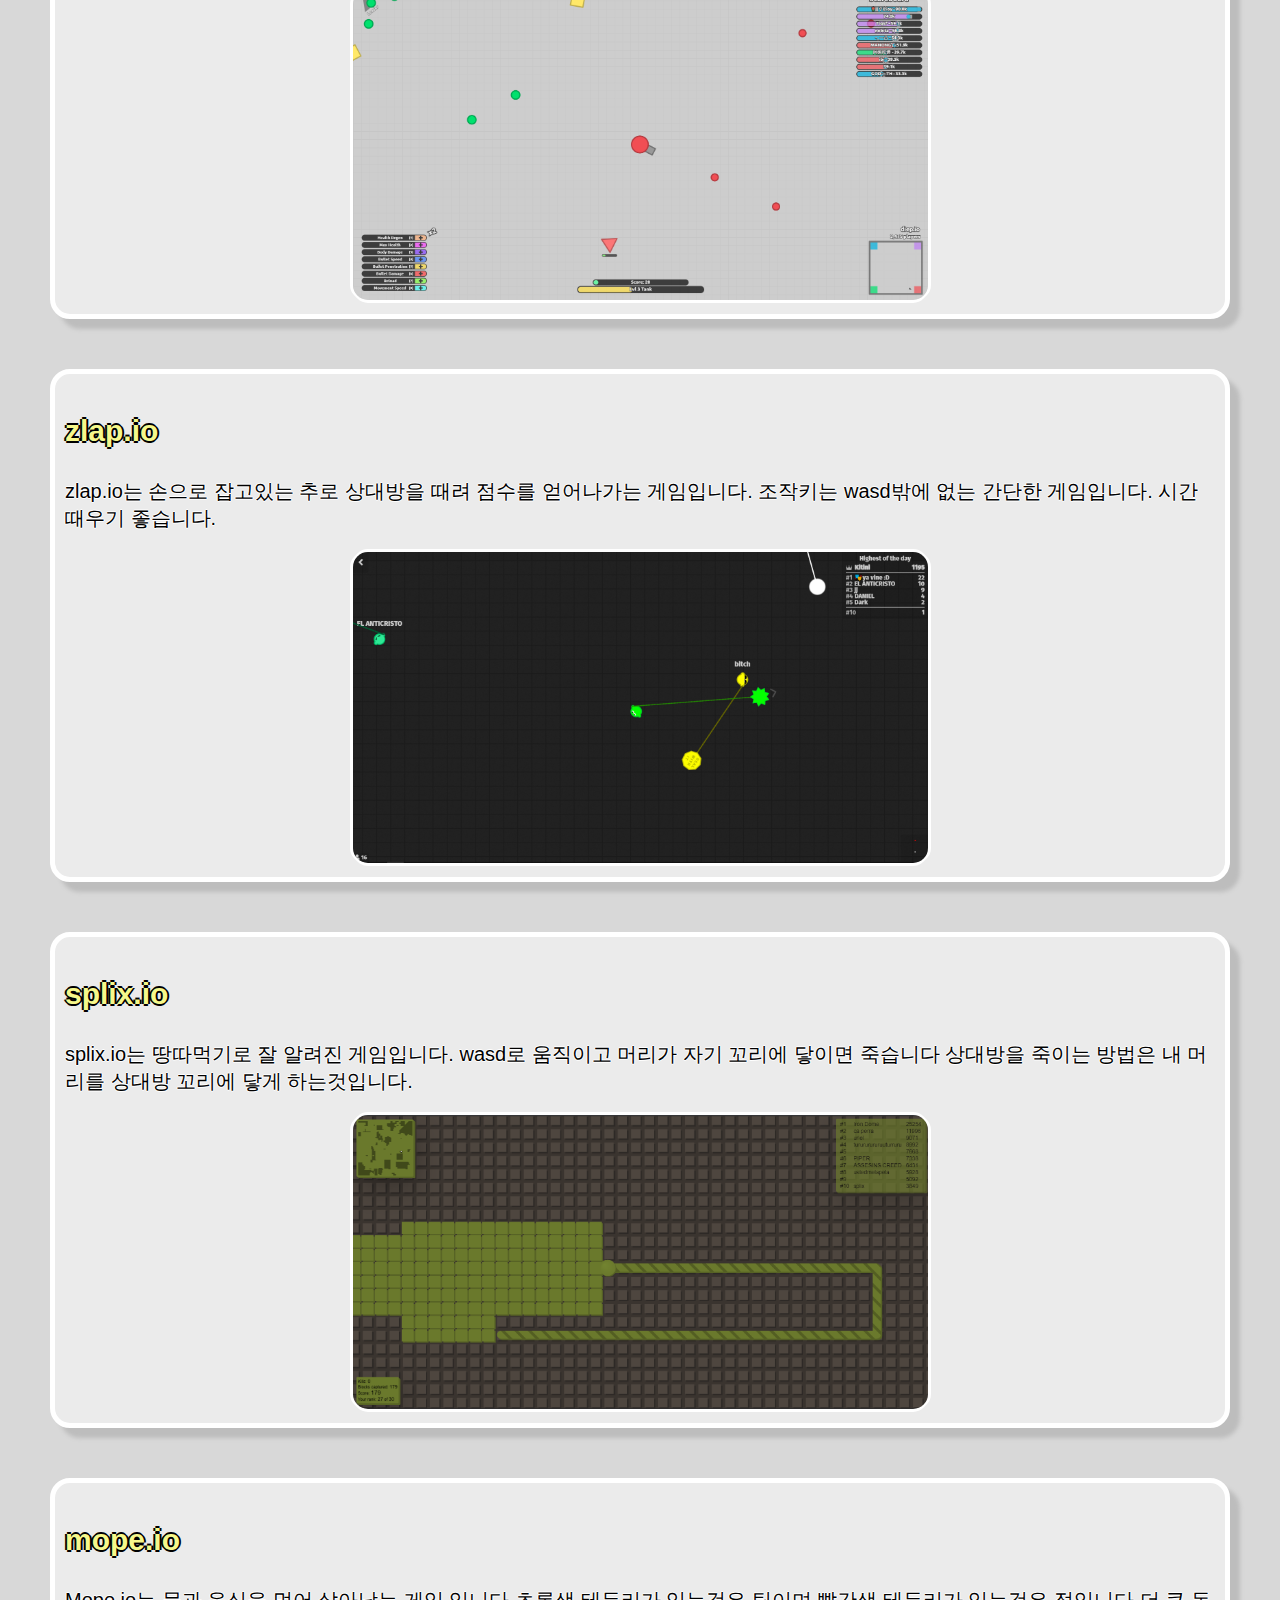
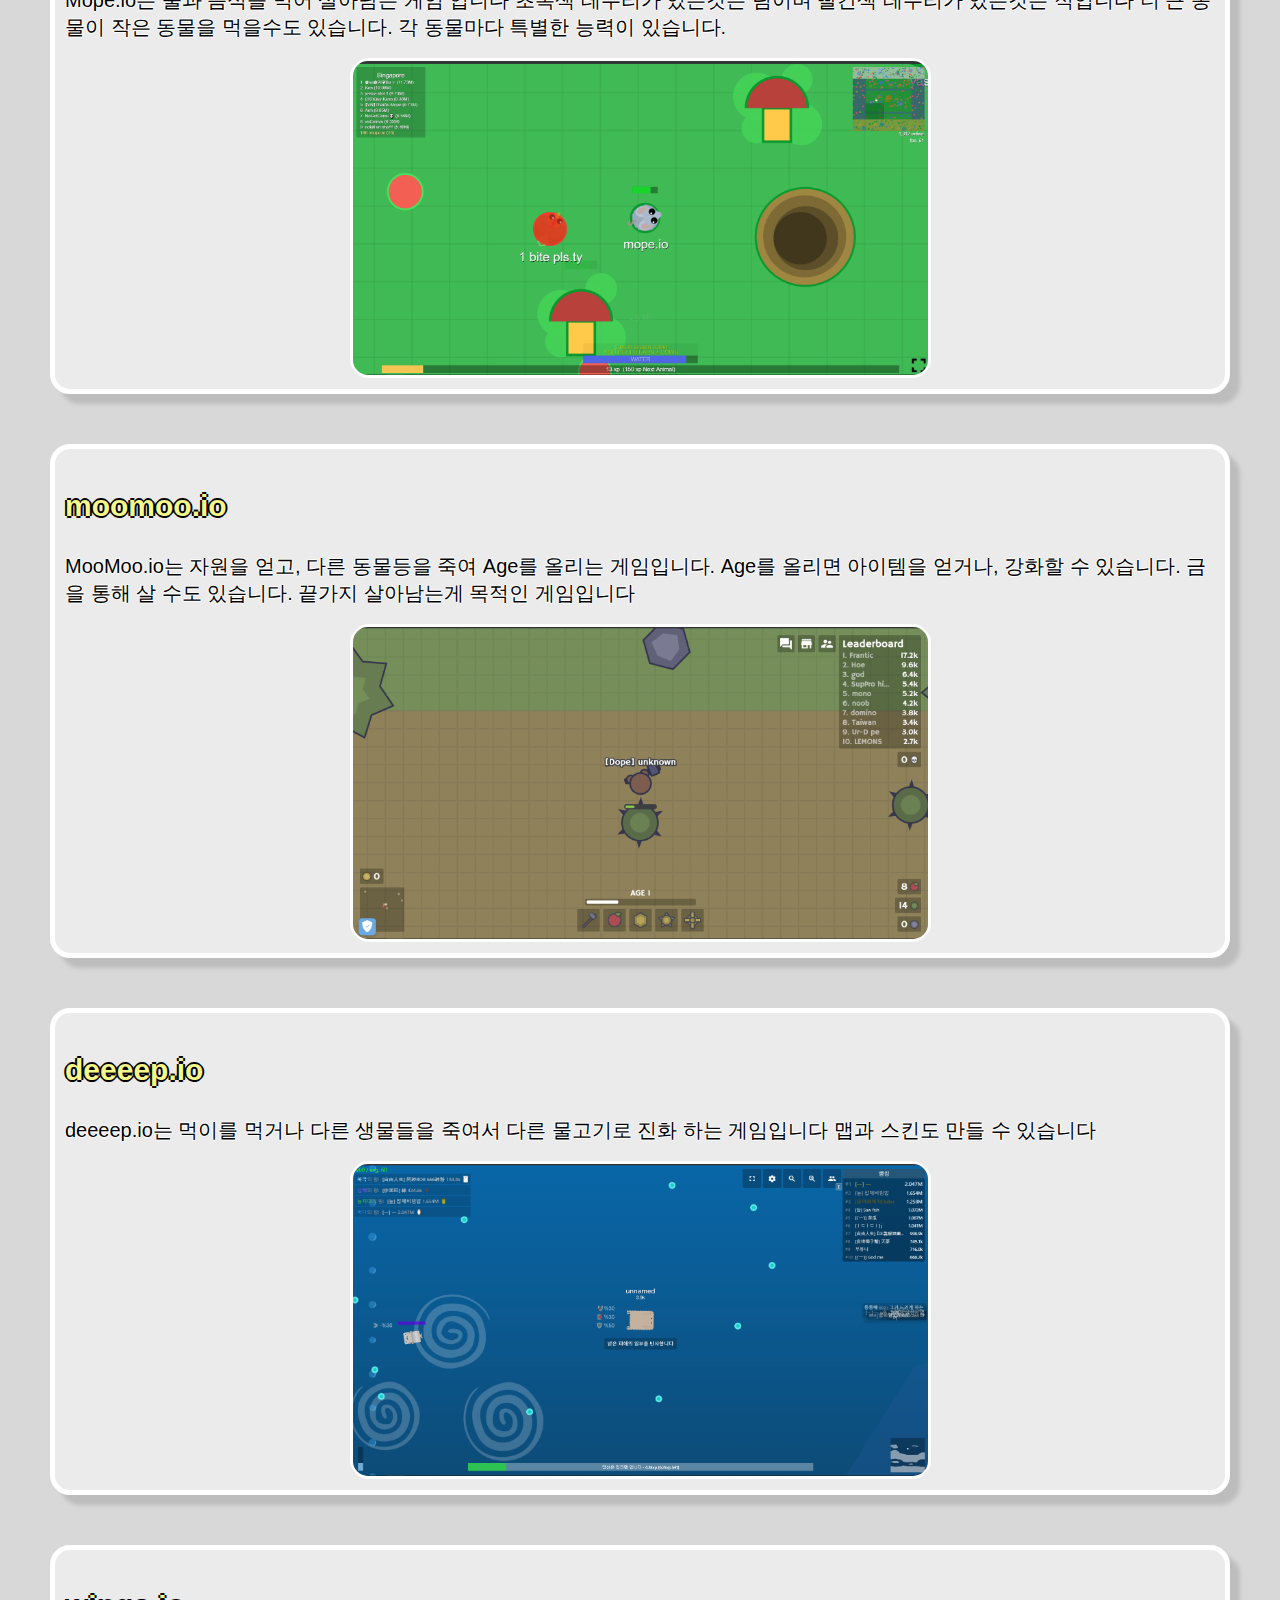
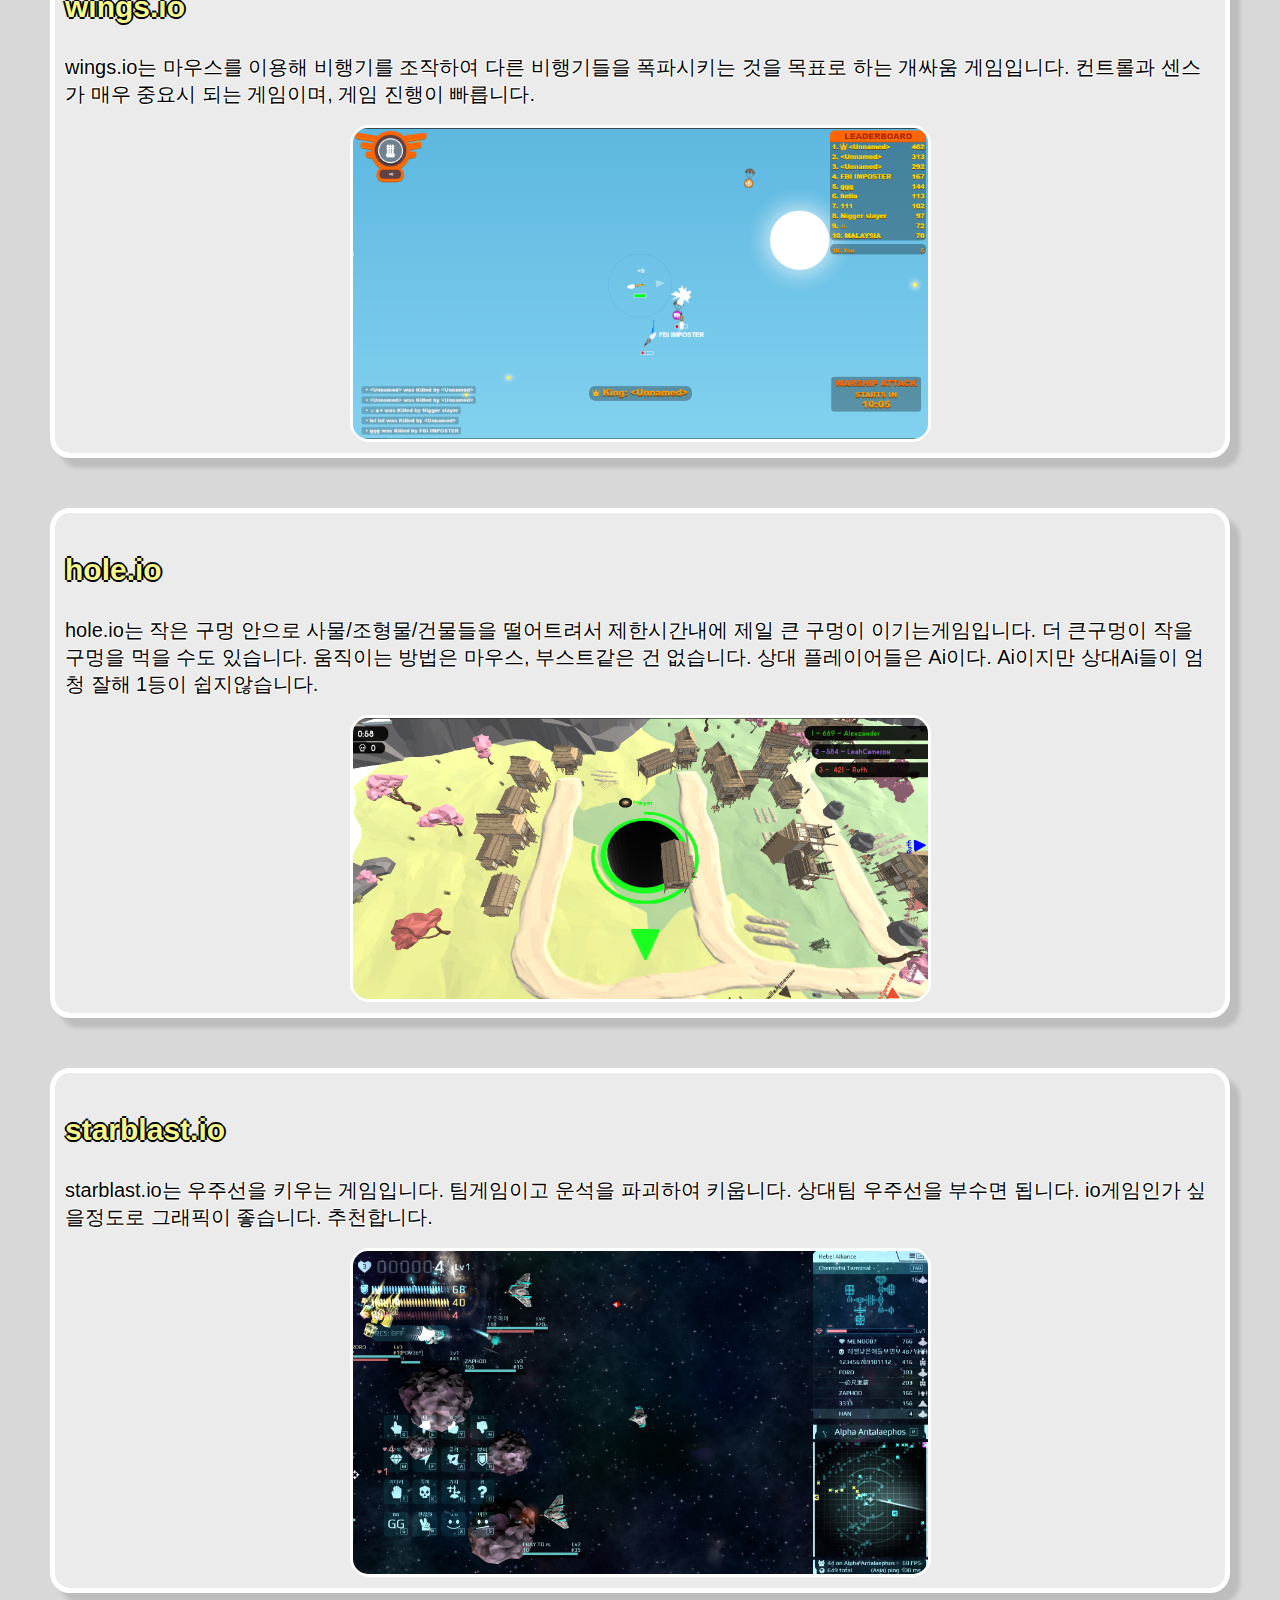
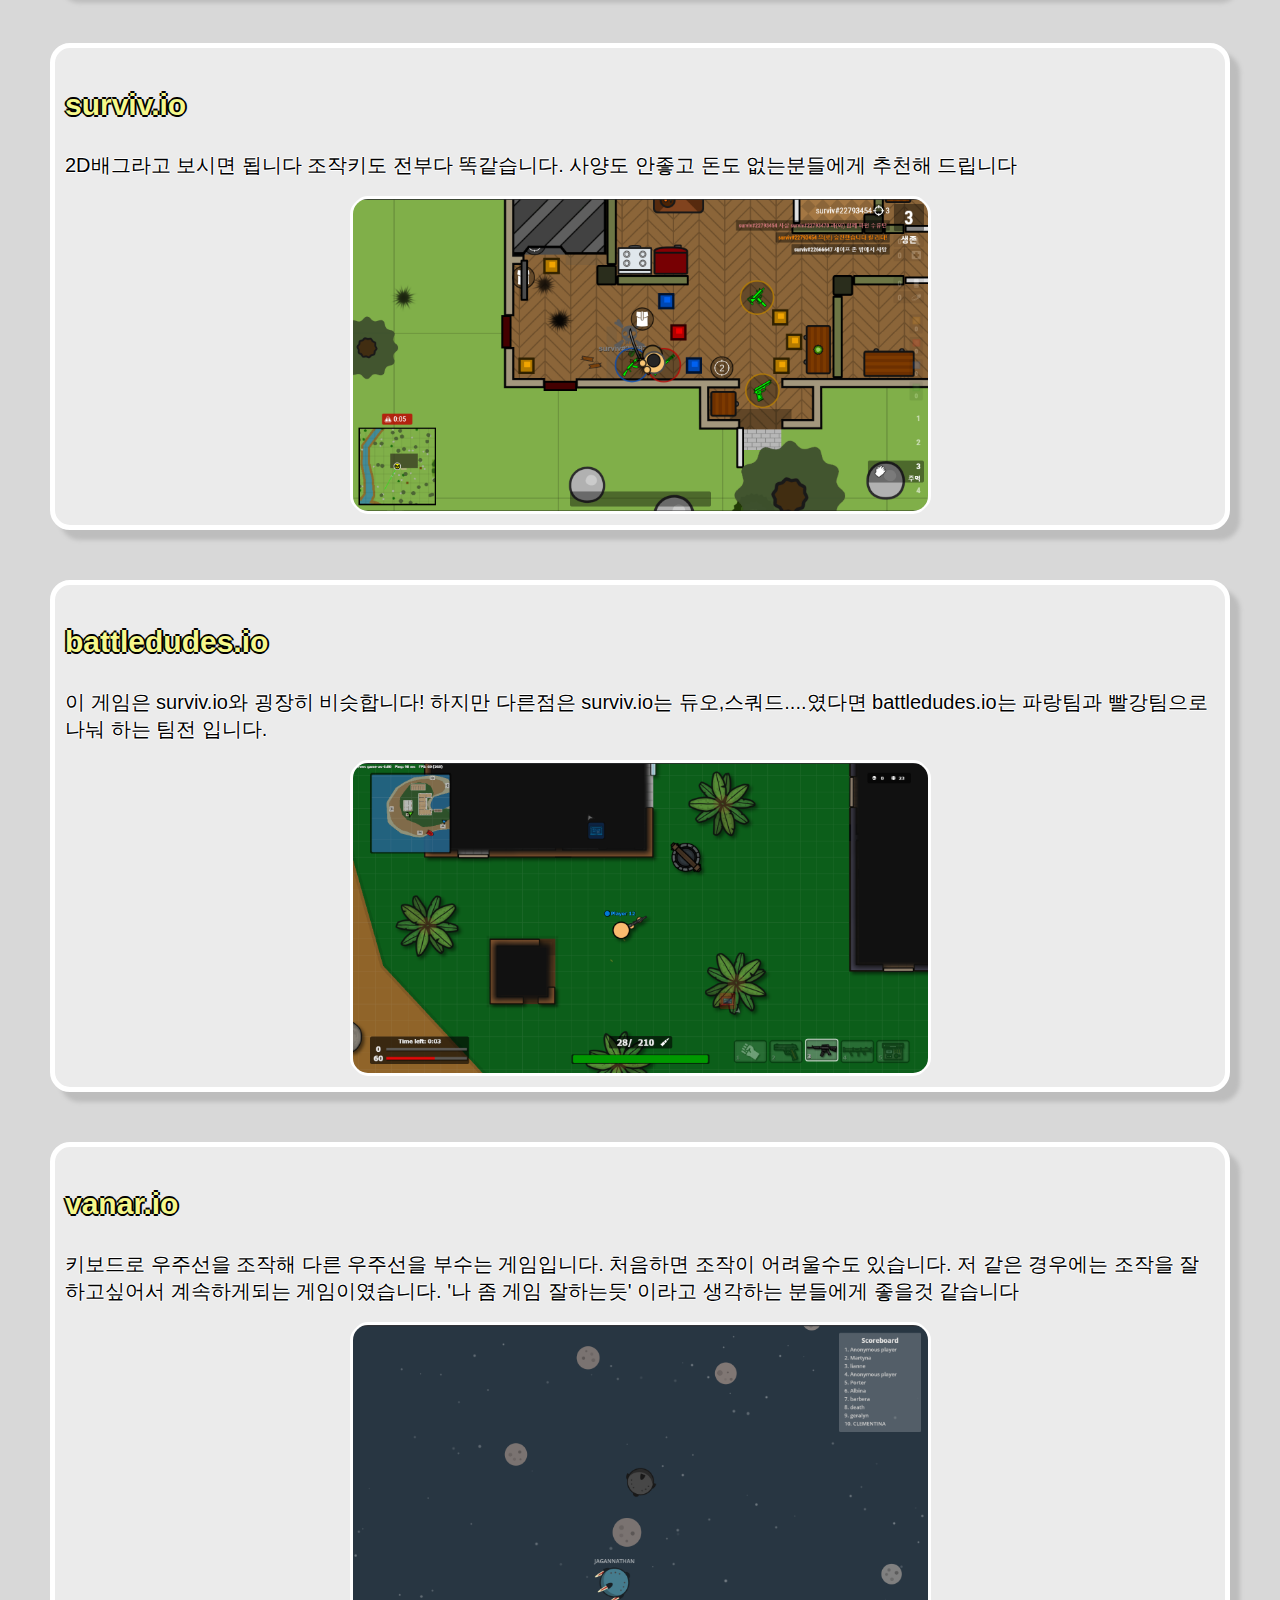
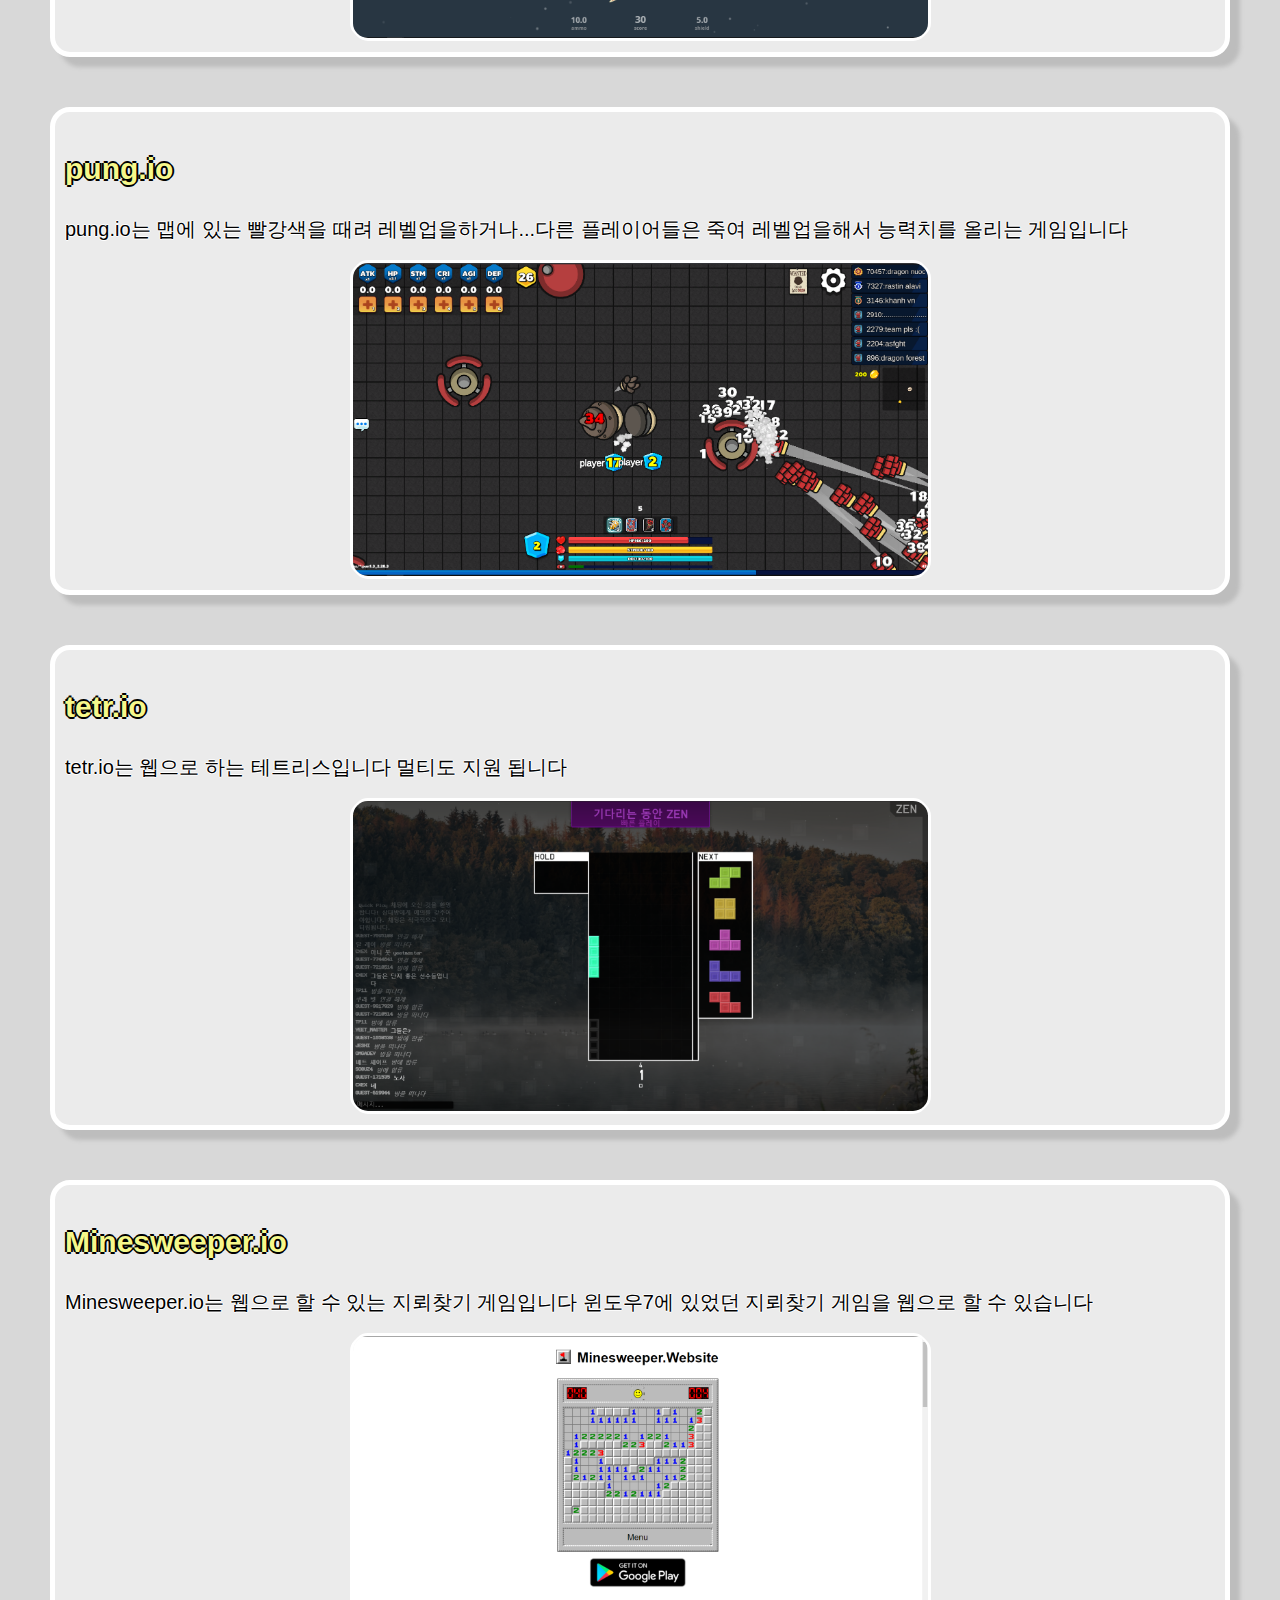
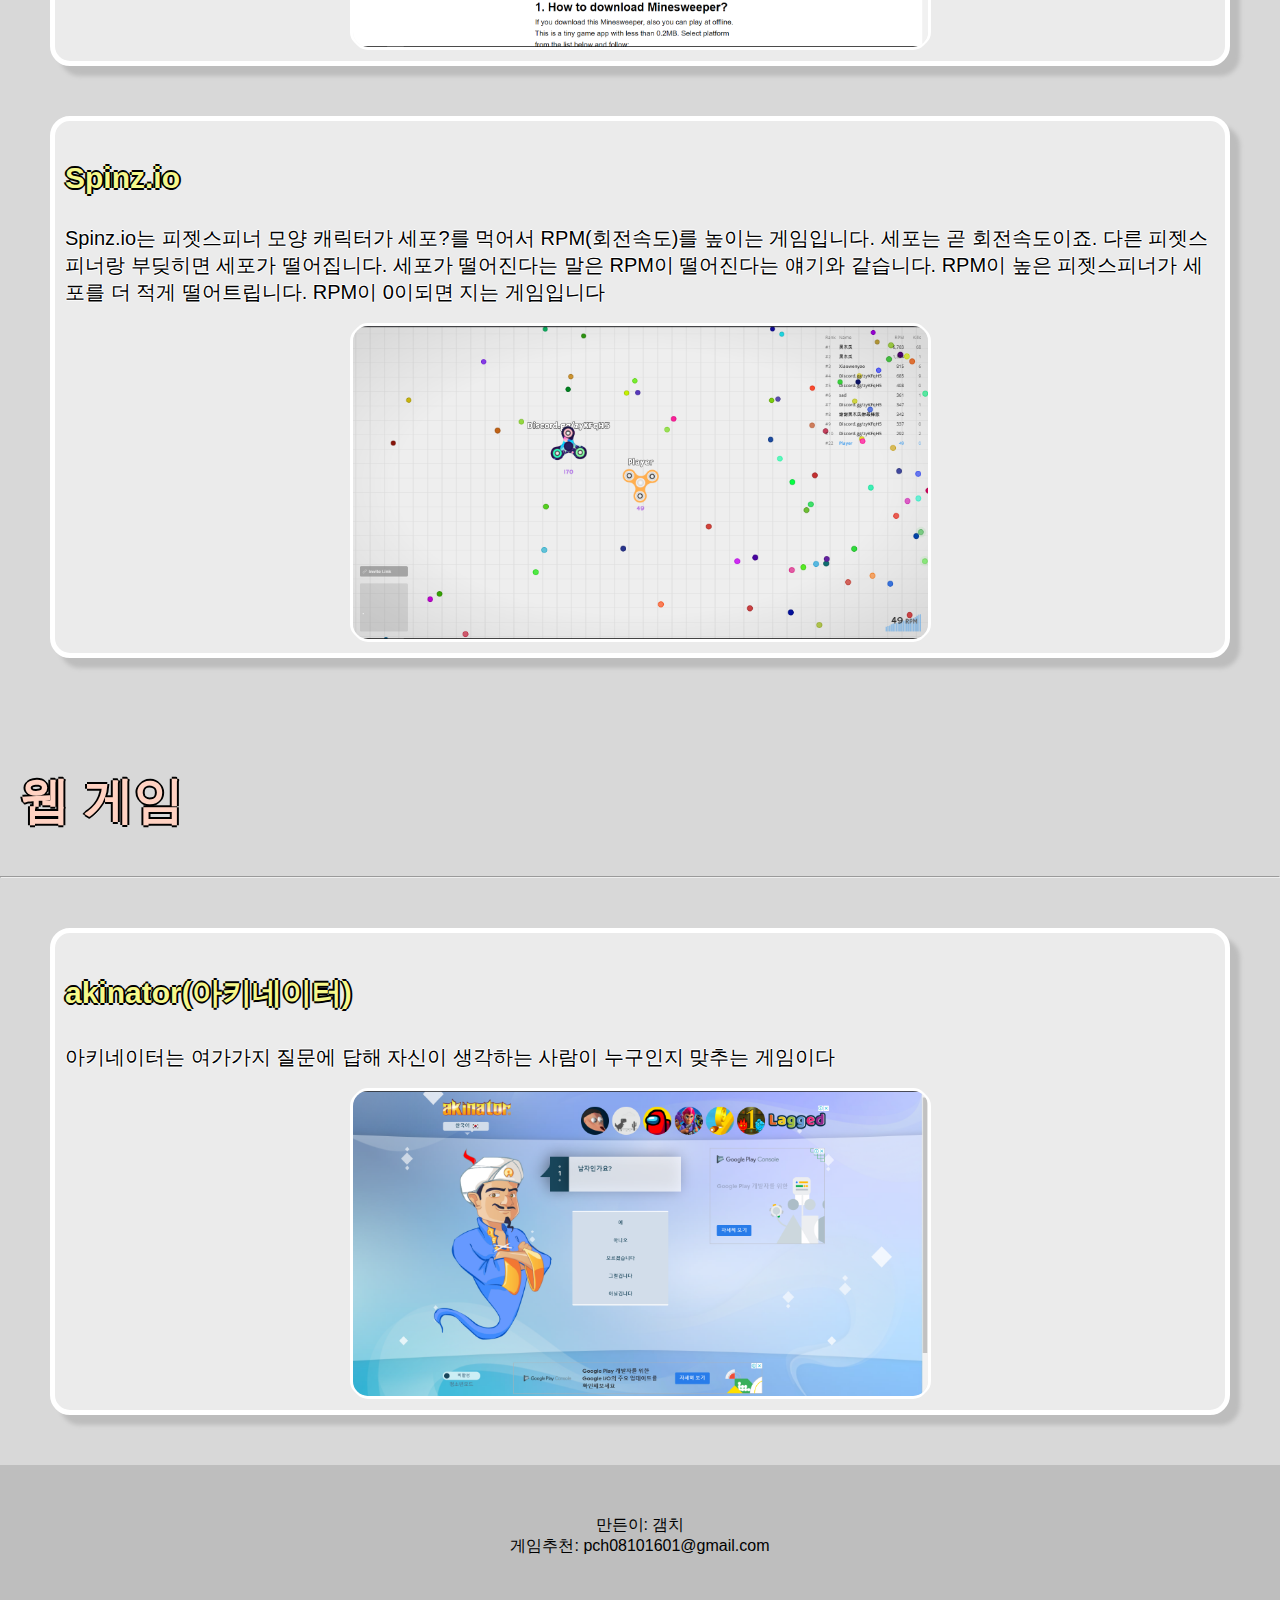
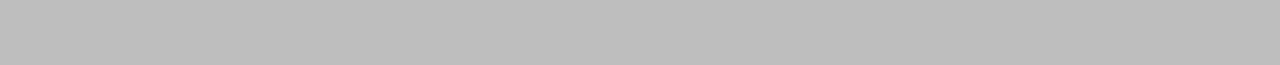
==== commit c012ac40: "Add files via upload" ====
--- a/index.html
+++ b/index.html
@@ -84,9 +84,7 @@
             <div class="img-center"><img src="img/buildroyale.PNG" alt="buildroyale.io 사진" width="50%"></div>
         </div>
 
-        <ins class="kakao_ad_area" style="display:none;" data-ad-unit="DAN-CqZLZ86AdqFc3PdI" data-ad-width="320"
-            data-ad-height="50"></ins>
-        <script type="text/javascript" src="//t1.daumcdn.net/kas/static/ba.min.js" async></script> <!--1 중간 광고--> 
+
 
 
         <div class="box">
@@ -97,9 +95,7 @@
             <div class="img-center"><img src="img/cursors.PNG" alt="cursors.io 사진" width="50%"></div>
         </div>
 
-        <ins class="kakao_ad_area" style="display:none;" data-ad-unit="DAN-KgD9quOAHaaLZnfu" data-ad-width="320"
-            data-ad-height="50"></ins>
-        <script type="text/javascript" src="//t1.daumcdn.net/kas/static/ba.min.js" async></script> <!--2 중간 광고-->
+
 
 
         <div class="box">
@@ -110,9 +106,6 @@
             <div class="img-center"><img src="img/Hordes.PNG" alt="Hordes.io 사진" width="50%"></div>
         </div>
 
-        <ins class="kakao_ad_area" style="display:none;" data-ad-unit="DAN-aXEG1JuERiMoRMiP" data-ad-width="320"
-            data-ad-height="50"></ins>
-        <script type="text/javascript" src="//t1.daumcdn.net/kas/static/ba.min.js" async></script> <!--3 중간 광고-->
 
 
         <div class="box">
@@ -125,23 +118,20 @@
             <div class="img-center"><img src="img/agar.PNG" alt="agar.io 사진" width="50%"></div>
         </div>
 
-        <ins class="kakao_ad_area" style="display:none;" data-ad-unit="DAN-kX4bwCtLUuQCeJK6" data-ad-width="320"
+
+
+
+        <div class="box">
+            <h3>Slither.io</h3>
+            <p>
+                Slither는 지렁이키우기로 유명한 게임입니다. 지렁이가 마우스를 따라다니며 빛이나는 것들을 먹습니다. 다른 지렁이를 죽이는 법은 다른지렁이에 머리를 내 몸에 부딪히게 해야합니다.
+            </p>
+            <div class="img-center"><img src="img/slither.PNG" alt="slither.io 사진" width="50%"></div>
+        </div>
+
+        <ins class="kakao_ad_area" style="display:none;" data-ad-unit="DAN-2KuaijEBsEQXLu42" data-ad-width="320"
             data-ad-height="50"></ins>
-        <script type="text/javascript" src="//t1.daumcdn.net/kas/static/ba.min.js" async></script> <!--4 중간 광고-->
-
-
-        <div class="box">
-            <h3>Slither.io</h3>
-            <p>
-                Slither는 지렁이키우기로 유명한 게임입니다. 지렁이가 마우스를 따라다니며 빛이나는 것들을 먹습니다. 다른 지렁이를 죽이는 법은 다른지렁이에 머리를 내 몸에 부딪히게 해야합니다.
-            </p>
-            <div class="img-center"><img src="img/slither.PNG" alt="slither.io 사진" width="50%"></div>
-        </div>
-
-        <ins class="kakao_ad_area" style="display:none;" data-ad-unit="DAN-ZIjGwJk9WKyLTfgb" data-ad-width="320"
-            data-ad-height="50"></ins>
-        <script type="text/javascript" src="//t1.daumcdn.net/kas/static/ba.min.js" async></script> <!--5 중간 광고-->
-
+        <script type="text/javascript" src="//t1.daumcdn.net/kas/static/ba.min.js" async></script>
 
         <div class="box">
             <h3>Diep.io</h3>
@@ -151,9 +141,6 @@
             <div class="img-center"><img src="img/diep.PNG" alt="diep.io 사진" width="50%"></div>
         </div>
 
-        <ins class="kakao_ad_area" style="display:none;" data-ad-unit="DAN-e05ThlgJv7PKDldR" data-ad-width="320"
-            data-ad-height="50"></ins>
-        <script type="text/javascript" src="//t1.daumcdn.net/kas/static/ba.min.js" async></script> <!--6 중간 광고-->
 
         <div class="box">
             <h3>zlap.io</h3>
@@ -161,9 +148,7 @@
             <div class="img-center"><img src="img/zlap.PNG" src="zlap.io 사진" width="50%"></div>
         </div>
 
-        <ins class="kakao_ad_area" style="display:none;" data-ad-unit="DAN-P9SZJbKTUsDud6hV" data-ad-width="320"
-            data-ad-height="50"></ins>
-        <script type="text/javascript" src="//t1.daumcdn.net/kas/static/ba.min.js" async></script> <!--7 중간 광고-->
+
 
         <div class="box">
             <h3>splix.io</h3>
@@ -173,9 +158,7 @@
             <div class="img-center"><img src="img/splix.PNG" alt="splix.io 사진" width="50%"></div>
         </div>
 
-        <ins class="kakao_ad_area" style="display:none;" data-ad-unit="DAN-iKQEmxgVlzzYgHoa" data-ad-width="320"
-            data-ad-height="50"></ins>
-        <script type="text/javascript" src="//t1.daumcdn.net/kas/static/ba.min.js" async></script> <!--8 중간 광고-->
+
 
         <div class="box">
             <h3>mope.io</h3>
@@ -186,9 +169,6 @@
             <div class="img-center"><img src="img/mope.PNG" alt="mope.io 사진" width="50%"></div>
         </div>
 
-        <ins class="kakao_ad_area" style="display:none;" data-ad-unit="DAN-ak9H8BHNcfRPnQfA" data-ad-width="320"
-            data-ad-height="50"></ins>
-        <script type="text/javascript" src="//t1.daumcdn.net/kas/static/ba.min.js" async></script> <!--9 중간 광고-->
 
         <div class="box">
             <h3>moomoo.io</h3>
@@ -199,9 +179,13 @@
             <div class="img-center"><img src="img/moomoo.PNG" alt="moomoo.io 사진" width="50%"></div>
         </div>
 
-        <ins class="kakao_ad_area" style="display:none;" data-ad-unit="DAN-YubX2h0IxqDz8pcR" data-ad-width="320"
+        <ins class="kakao_ad_area" style="display:none;" data-ad-unit="DAN-hK8ZnliilpuAJakO" data-ad-width="320"
             data-ad-height="50"></ins>
-        <script type="text/javascript" src="//t1.daumcdn.net/kas/static/ba.min.js" async></script> <!--10 중간 광고-->
+        <script type="text/javascript" src="//t1.daumcdn.net/kas/static/ba.min.js" async></script>
+
+        <div class="img-center"><ins class="kakao_ad_area" style="display:none;" data-ad-unit="DAN-ViSn5V7ycF32mDYX" data-ad-width="250"
+            data-ad-height="250"></ins>
+        <script type="text/javascript" src="//t1.daumcdn.net/kas/static/ba.min.js" async></script></div>
 
         <div class="box">
             <h3>deeeep.io</h3>
@@ -212,9 +196,7 @@
             <div class="img-center"><img src="img/deeeep.PNG" alt="deeeep.io 사진" width="50%"></div>
         </div>
 
-        <ins class="kakao_ad_area" style="display:none;" data-ad-unit="DAN-180Coeqa0BNPNcDJ" data-ad-width="320"
-            data-ad-height="50"></ins>
-        <script type="text/javascript" src="//t1.daumcdn.net/kas/static/ba.min.js" async></script> <!--11 중간 광고-->
+
 
         <div class="box">
             <h3>wings.io</h3>
@@ -224,9 +206,6 @@
             <div class="img-center"><img src="img/wings.PNG" alt="wings.io 사진" width="50%"></div>
         </div>
 
-        <ins class="kakao_ad_area" style="display:none;" data-ad-unit="DAN-GjYtxrV9UmowmX7L" data-ad-width="320"
-            data-ad-height="50"></ins>
-        <script type="text/javascript" src="//t1.daumcdn.net/kas/static/ba.min.js" async></script> <!--12 중간 광고-->
 
         <div class="box">
             <h3>hole.io</h3>
@@ -239,33 +218,29 @@
             <div class="img-center"><img src="img/hole.PNG" alt="hole.io 사진" width="50%"></div>
         </div>
 
-        <ins class="kakao_ad_area" style="display:none;" data-ad-unit="DAN-0fXB6Rw8bvJPWTQY" data-ad-width="320"
+
+
+        <div class="box">
+            <h3>starblast.io</h3>
+            <p>
+                starblast.io는 우주선을 키우는 게임입니다. 팀게임이고 운석을 파괴하여 키웁니다. 상대팀 우주선을 부수면 됩니다. io게임인가 싶을정도로 그래픽이 좋습니다. 추천합니다.
+            </p>
+            <div class="img-center"><img src="img/starblsat.PNG" art="starblast.io 사진" width="50%"></div>
+        </div>
+
+
+
+        <div class="box">
+            <h3>surviv.io</h3>
+            <p>
+                2D배그라고 보시면 됩니다 조작키도 전부다 똑같습니다. 사양도 안좋고 돈도 없는분들에게 추천해 드립니다
+            </p>
+            <div class="img-center"><img src="img/surviv.PNG" alt="surviv.io 사진" width="50%"></div>
+        </div>
+
+        <ins class="kakao_ad_area" style="display:none;" data-ad-unit="DAN-GUsQJEtVU5fySCUd" data-ad-width="320"
             data-ad-height="50"></ins>
-        <script type="text/javascript" src="//t1.daumcdn.net/kas/static/ba.min.js" async></script> <!--13 중간 광고-->
-
-        <div class="box">
-            <h3>starblast.io</h3>
-            <p>
-                starblast.io는 우주선을 키우는 게임입니다. 팀게임이고 운석을 파괴하여 키웁니다. 상대팀 우주선을 부수면 됩니다. io게임인가 싶을정도로 그래픽이 좋습니다. 추천합니다.
-            </p>
-            <div class="img-center"><img src="img/starblsat.PNG" art="starblast.io 사진" width="50%"></div>
-        </div>
-
-        <ins class="kakao_ad_area" style="display:none;" data-ad-unit="DAN-66VUnQ2Z3oFNnbnz" data-ad-width="320"
-            data-ad-height="50"></ins>
-        <script type="text/javascript" src="//t1.daumcdn.net/kas/static/ba.min.js" async></script> <!--14 중간 광고-->
-
-        <div class="box">
-            <h3>surviv.io</h3>
-            <p>
-                2D배그라고 보시면 됩니다 조작키도 전부다 똑같습니다. 사양도 안좋고 돈도 없는분들에게 추천해 드립니다
-            </p>
-            <div class="img-center"><img src="img/surviv.PNG" alt="surviv.io 사진" width="50%"></div>
-        </div>
-
-        <ins class="kakao_ad_area" style="display:none;" data-ad-unit="DAN-9HaukOuFsCHizClC" data-ad-width="320"
-            data-ad-height="50"></ins>
-        <script type="text/javascript" src="//t1.daumcdn.net/kas/static/ba.min.js" async></script> <!--15 중간 광고-->
+        <script type="text/javascript" src="//t1.daumcdn.net/kas/static/ba.min.js" async></script>
 
         <div class="box">
             <h3>battledudes.io</h3>
@@ -275,9 +250,7 @@
             <div class="img-center"><img src="img/battledudes.PNG" alt="battledudes.io 사진" width="50%"></div>
         </div>
 
-        <ins class="kakao_ad_area" style="display:none;" data-ad-unit="DAN-l8ytnhzLdNmdmEWF" data-ad-width="320"
-            data-ad-height="50"></ins>
-        <script type="text/javascript" src="//t1.daumcdn.net/kas/static/ba.min.js" async></script> <!--16 중간 광고-->
+
 
         <div class="box">
             <h3>vanar.io</h3>
@@ -288,9 +261,6 @@
             <div class="img-center"><img src="img/vanar.PNG" alt="vanar.io 사진" width="50%"></div>
         </div>
 
-        <ins class="kakao_ad_area" style="display:none;" data-ad-unit="DAN-pwJrf998sbLsyaUs" data-ad-width="320"
-            data-ad-height="50"></ins>
-        <script type="text/javascript" src="//t1.daumcdn.net/kas/static/ba.min.js" async></script> <!--17 중간 광고-->
 
         <div class="box">
             <h3>pung.io</h3>
@@ -298,9 +268,6 @@
             <div class="img-center"><img src="img/pung.PNG" alt="pung.io 사진" width="50%"></div>
         </div>
 
-        <ins class="kakao_ad_area" style="display:none;" data-ad-unit="DAN-y31q7mN8g01ea69o" data-ad-width="320"
-            data-ad-height="50"></ins>
-        <script type="text/javascript" src="//t1.daumcdn.net/kas/static/ba.min.js" async></script> <!--18 중간 광고-->
 
         <div class="box">
             <h3>tetr.io</h3>
@@ -308,9 +275,7 @@
             <div class="img-center"><img src="img/tetr.PNG" art="tetr.io 사진" width="50%"></div>
         </div>
 
-        <ins class="kakao_ad_area" style="display:none;" data-ad-unit="DAN-zkbBcVRxgpHcUOax" data-ad-width="320"
-            data-ad-height="50"></ins>
-        <script type="text/javascript" src="//t1.daumcdn.net/kas/static/ba.min.js" async></script> <!--19 중간 광고-->
+
 
         <div class="box">
             <h3>Minesweeper.io</h3>
@@ -318,9 +283,15 @@
             <div class="img-center"><img src="img/Minesweeper.PNG" alt="Minesweeper.io 사진" width="50%"></div>
         </div>
 
-        <ins class="kakao_ad_area" style="display:none;" data-ad-unit="DAN-72tXL5y1HPFS3bWG" data-ad-width="320"
-            data-ad-height="50"></ins>
-        <script type="text/javascript" src="//t1.daumcdn.net/kas/static/ba.min.js" async></script> <!--20 중간 광고-->
+        <ins class="kakao_ad_area" style="display:none;" 
+        data-ad-unit    = "DAN-kWrNCRuFKdPsMrql" 
+        data-ad-width   = "320" 
+        data-ad-height  = "50"></ins> 
+       <script type="text/javascript" src="//t1.daumcdn.net/kas/static/ba.min.js" async></script>
+
+        <div class="img-center"><ins class="kakao_ad_area" style="display:none;" data-ad-unit="DAN-zizv29M9dGjFBo8v" data-ad-width="250"
+            data-ad-height="250"></ins>
+        <script type="text/javascript" src="//t1.daumcdn.net/kas/static/ba.min.js" async></script></div>
 
         <div class="box">
             <h3>Spinz.io</h3>
@@ -328,8 +299,20 @@
                 말은 RPM이 떨어진다는 얘기와 같습니다. RPM이 높은 피젯스피너가 세포를 더 적게 떨어트립니다. RPM이 0이되면 지는 게임입니다</p>
             <div class="img-center"><img src="img/Spinz.PNG" alt="Spinz.io 사진" width="50%"></div>
         </div>
-        
+
+
+
+        <br>
+        <h2>웹 게임</h2>
+        <hr>
+        <div class="box">
+            <h3>akinator(아키네이터)</h3>
+            <p>아키네이터는 여가가지 질문에 답해 자신이 생각하는 사람이 누구인지 맞추는 게임이다</p>
+            <div class="img-center"><img src="img/akinator.PNG" alt="아키네이터 사진" width="50%"></div>
+        </div>
+
     </main>
+    
     <ins class="kakao_ad_area" style="display:none;" data-ad-unit="DAN-mz4ATxx9tTKPaHQD" data-ad-width="320"
         data-ad-height="100"></ins>
     <script type="text/javascript" src="//t1.daumcdn.net/kas/static/ba.min.js" async></script>
